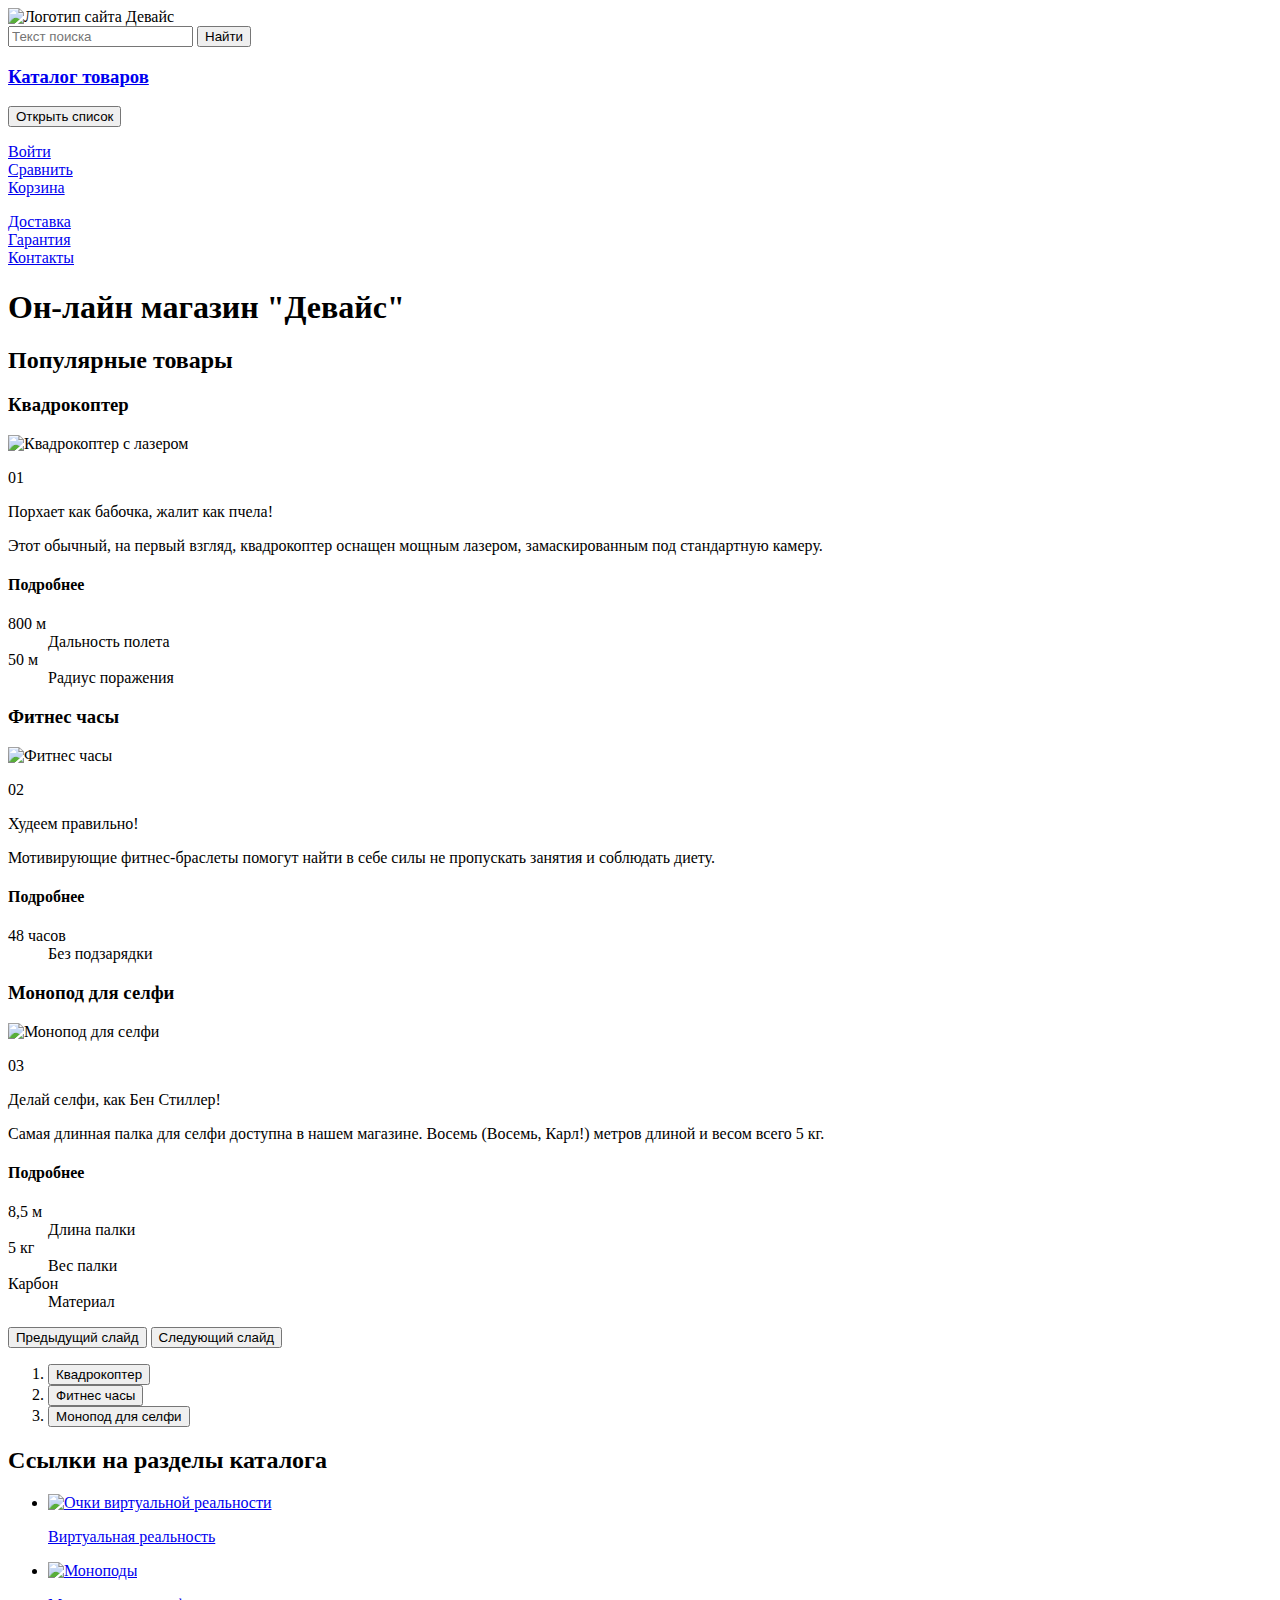
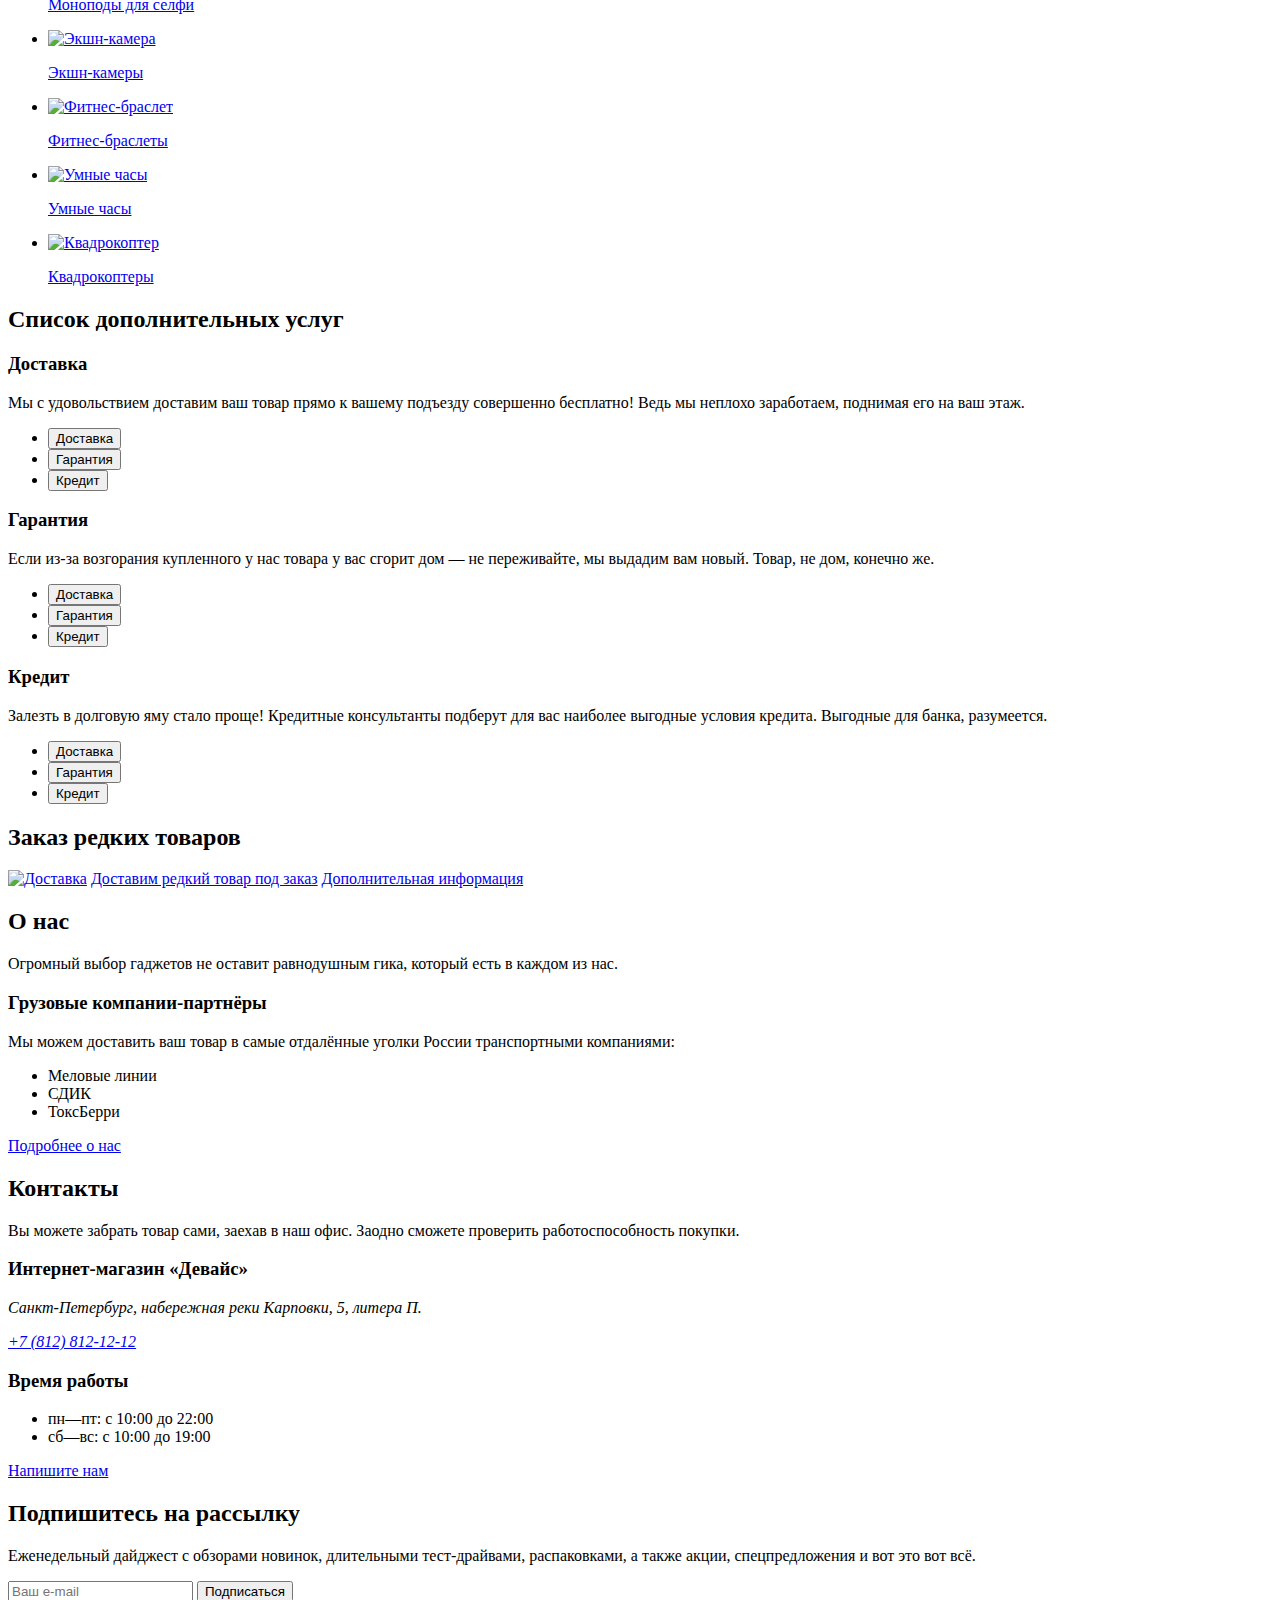
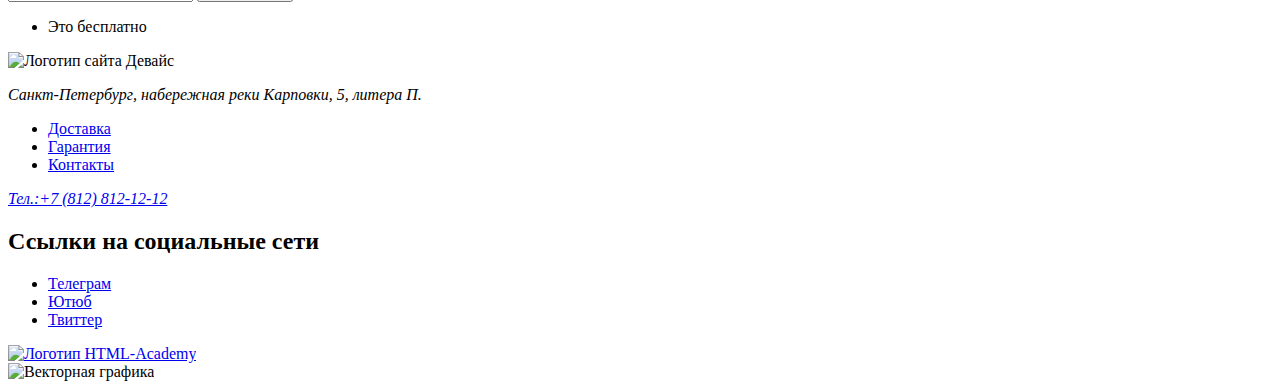
==== index.html @ 744cb9b5 "Готовая разметка - главная и каталог" ====
<!DOCTYPE html>
<html lang="ru">
  <head>
    <meta charset="utf-8">
    <title>HTML Academy: Девайс</title>
  </head>
  <body>
<header class="page-header">
<img class="main-logo" src="#" alt="Логотип сайта Девайс">
<form class="search-form" action="" method="get">
<input name="search" type="search" placeholder="Текст поиска">
<button class="search-button" type="submit">Найти</button>
</form>
<div class="catalog">
<a class="catalog-link-main" href="catalog.html"><h3 class="catalog-header">Каталог товаров</h3></a>
<button class="open-folder"><span class="visually-hidden">Открыть список</span></button>
</div>
<div>
<ul class="navigation-list navigation-user"></ul>
<li class="navigation-item">
  <a class="navigation-entrance" href="#">Войти</a>
</li>
<li class="navigation-item">
  <a class="navigation-compare" href="#">Сравнить</a>
</li>
<li class="navigation-item">
  <a class="navigation-shopping-basket" href="#">Корзина</a>
</li>
</ul>
</div>
<div>
  <ul class="navigation-list navigation-main"></ul>
  <li class="navigation-item">
    <a class="navigation-delivery" href="#">Доставка</a>
  </li>
  <li class="navigation-item">
    <a class="navigation-warranty" href="#">Гарантия</a>
  </li>
  <li class="navigation-item">
    <a class="navigation-contacs" href="#">Контакты</a>
  </li>
  </ul>
  </div>
</nav>
</header>
<main class="main-index">

  <h1 class="visually-hidden">Он-лайн магазин "Девайс"</h1>

  <section class="slider">
    <h2 class="visually-hidden">Популярные товары</h2>

    <div class="slider-item copter">
      <h3 class="visually-hidden">Квадрокоптер</h3>
      <img class="product-image" src="" alt="Квадрокоптер с лазером">
      <p class="slide-number">01</p>
      <p class="tagline">Порхает как бабочка, жалит как пчела!</p>
      <p class="description">Этот обычный, на первый взгляд, квадрокоптер оснащен мощным лазером, замаскированным под стандартную камеру.</p>
      <h4 class="characteristics-main">Подробнее</h4>
      <dl class="characteristics">
        <dt>800 м</dt>
        <dd>Дальность полета</dd>
        <dt>50 м</dt>
        <dd>Радиус поражения</dd>
    </dl>
    </div>

    <div class="slider-item fitness-watch">
      <h3 class="visually-hidden">Фитнес часы</h3>
      <img class="product-image" src="" alt="Фитнес часы">
      <p class="slide-number">02</p>
      <p class="tagline">Худеем правильно!</p>
      <p class="description">Мотивирующие фитнес-браслеты помогут найти в себе силы не пропускать занятия и соблюдать диету.</p>
      <h4 class="characteristics-main">Подробнее</h4>
      <dl class="characteristics">
        <dt>48 часов</dt>
        <dd>Без подзарядки</dd>
    </dl>
    </div>

    <div class="slider-item selfie-stick">
      <h3 class="visually-hidden">Монопод для селфи</h3>
      <img class="product-image" src="" alt="Монопод для селфи">
      <p class="slide-number">03</p>
      <p class="tagline">Делай селфи, как Бен Стиллер! </p>
      <p class="description">Самая длинная палка для селфи доступна в нашем магазине. Восемь (Восемь, Карл!) метров длиной и весом всего 5 кг.</p>
      <h4 class="characteristics-main">Подробнее</h4>
      <dl class="characteristics">
        <dt>8,5 м</dt>
        <dd>Длина палки</dd>
        <dt>5 кг</dt>
        <dd>Вес палки</dd>
        <dt>Карбон</dt>
        <dd>Материал</dd>
    </dl>
    </div>

    <button class="slider-button slider-prev" type="button">
      <span class="visually-hidden">Предыдущий слайд</span>
    </button>
    <button class="slider-button slider-next" type="button">
      <span class="visually-hidden">Следующий слайд</span>
    </button>

    <ol class="slider-pagination">
      <li class="slider-pagination-item">
        <button class="slider-pagination-button slider-pagination-button-current" type="button">
          <span class="visually-hidden">Квадрокоптер</span>
        </button>
      </li>
      <li class="slider-pagination-item">
        <button class="slider-pagination-button" type="button">
          <span class="visually-hidden">Фитнес часы</span>
        </button>
      </li>
      <li class="slider-pagination-item">
        <button class="slider-pagination-button" type="button">
          <span class="visually-hidden">Монопод для селфи</span>
        </button>
      </li>
    </ol>
  </section>

  <section class="catalog-links">
    <h2 class="visually-hidden">Ссылки на разделы каталога</h2>
    <ul class="catalog-links-list">
      <li class="catalog-links-item">
        <a class="vector-img-link" href="#"><img src="" alt="Очки виртуальной реальности"></a>
        <a class="vector-img-text" href="#"><p>Виртуальная реальность</p></a>
      </li>

      <li class="catalog-links-item">
        <a class="vector-img-link" href="#"><img src="" alt="Моноподы"></a>
        <a class="vector-img-text" href="#"><p>Моноподы для селфи</p></a>
      </li>

      <li class="catalog-links-item">
        <a class="vector-img-link" href="#"><img src="" alt="Экшн-камера"></a>
        <a class="vector-img-text" href="#"><p>Экшн-камеры</p></a>
      </li>

      <li class="catalog-links-item">
        <a class="vector-img-link" href="#"><img src="" alt="Фитнес-браслет"></a>
        <a class="vector-img-text" href="#"><p>Фитнес-браслеты</p></a>
      </li>

      <li class="catalog-links-item">
        <a class="vector-img-link" href="#"><img src="" alt="Умные часы"></a>
        <a class="vector-img-text" href="#"><p>Умные часы</p></a>
      </li>

      <li class="catalog-links-item">
        <a class="vector-img-link" href="#"><img src="" alt="Квадрокоптер"></a>
        <a class="vector-img-text" href="#"><p>Квадрокоптеры</p></a>
      </li>
    </ul>
  </section>

  <section class="additional-services">
    <h2 class="visually-hidden">Список дополнительных услуг</h2>
  <div class="delivery">
  <h3 class="delivery-header">Доставка</h3>
  <p class="delivery-description">Мы с удовольствием доставим ваш товар прямо к вашему подъезду совершенно бесплатно! Ведь мы неплохо заработаем, поднимая его на ваш этаж.</p>
  <ul class="additional-services-list">
    <li><button class="selected-service">Доставка</button></li>
    <li><button class="unselected-service">Гарантия</button></li>
    <li><button class="unselected-service">Кредит</button></li>
  </ul>
  </div>
  <div class="warranty">
  <h3 class="warranty-header">Гарантия</h3>
  <p class="warranty-description">Если из-за возгорания купленного у нас товара у вас сгорит дом — не переживайте, мы выдадим вам новый. Товар, не дом, конечно же.</p>
  <ul class="additional-services-list">
    <li><button class="unselected-service">Доставка</button></li>
    <li><button class="selected-service">Гарантия</button></li>
    <li><button class="unselected-service">Кредит</button></li>
  </ul>
  </div>
  <div class="credit">
  <h3 class="credit-header">Кредит</h3>
  <p class="credit-description">Залезть в долговую яму стало проще! Кредитные консультанты подберут для вас наиболее выгодные условия кредита. Выгодные для банка, разумеется.</p>
  <ul class="additional-services-list">
    <li><button class="unselected-service">Доставка</button></li>
    <li><button class="unselected-service">Гарантия</button></li>
    <li><button class="selected-service">Кредит</button></li>
  </ul>
  </div>
  </section>

  <section class="rare-goods-order">
    <h2 class="visually-hidden">Заказ редких товаров</h2>
    <div class="rare-goods-order-form">
      <a class="rare-goods-order-link-button" href="#"><img class="rare-goods-order-link-img" src="#" alt="Доставка"></a>
      <a class="rare-goods-order-link-text" href="#">Доставим редкий товар под заказ</a>
      <a class="button-information" href="#"><span class="visually-hidden">Дополнительная информация</span></a>
    </div>
  </section>

  <section class="about-company">
    <h2 class="about-company-title">О нас</h2>
    <p class="about-company-text">Огромный выбор гаджетов не оставит равнодушным гика, который есть в каждом из нас.</p>
    <div class="delivery-partners">
      <h3 class="visually-hidden">Грузовые компании-партнёры</h3>
      <P class="about-delivery-partners">Мы можем доставить ваш товар в самые отдалённые уголки России транспортными компаниями:</P>
      <ul class="delivery-partners">
        <li>Меловые линии</li>
        <li>СДИК</li>
        <li>ТоксБерри</li>
      </ul>
    </div>
    <a class="about-company-link" href="#">Подробнее о нас</a>
  </section>

  <section class="contacts">
    <h2 class="contacts-title">Контакты</h2>
    <p class="contacts-title-text">Вы можете забрать товар сами, заехав в наш офис. Заодно сможете проверить работоспособность покупки.</p>
    <h3 class="shop-name">Интернет-магазин «Девайс»</h3>

    <address class="contacts-address">
      <p class="contacts-address-text">Санкт-Петербург, набережная реки Карповки, 5, литера П.</p>
      <a class="contacts-phone" href="tel:+78128121212">+7 (812) 812-12-12</a>
    </address>

    <h3 class="contacts-subtitle">Время работы</h3>
        <ul class="contacts-schedule">
          <li class="contacts-schedule-item">пн—пт: с 10:00 до 22:00</li>
          <li class="contacts-schedule-item">сб—вс: с 10:00 до 19:00</li>
        </ul>

        <a class="text-us-link" href="#">Напишите нам</a>
  </section>

<section class="newsletter">
  <h2 class="newsletter-title">Подпишитесь на рассылку</h2>
  <p class="newsletter-text">Еженедельный дайджест с обзорами новинок, длительными тест-драйвами, распаковками, а также акции, спецпредложения и вот это вот всё.</p>
  <form class="newsletter-form" action="https://echo.htmlacademy.ru/" method="post">
    <input class="newsletter-field" placeholder="Ваш e-mail" type="email" name="newsletter-email" required>
    <button class="button newsletter-button" type="submit">
      <span class="newsletter-button-text"=>Подписаться</span>
    </button>
</form>
<ul class="spoiler">
  <li class="spoiler-item">Это бесплатно</li>
</ul>
</section>
</main>

<footer>
  <img class="footer-logo" src="#" alt="Логотип сайта Девайс">

  <section class="footer-addres">
  <address class="footer-contacts-address">
    <p class="footer-contacts-address-text">Санкт-Петербург, набережная реки Карповки, 5, литера П.</p>
  </address>
  </section>

  <section class="footer-nav">
    <ul class="footer-nav-list">
      <li class="footer-nav-item"><a class="footer-nav-link" href="#">Доставка</a></li>
      <li class="footer-nav-item"><a class="footer-nav-link" href="#">Гарантия</a></li>
      <li class="footer-nav-item"><a class="footer-nav-link" href="#">Контакты</a></li>
    </ul>
  </section>

  <section class="footer-phone-number">
  <address class="footer-contacts-phone-number">
    <a class="footer-contacts-phone" href="tel:+78128121212">Тел.:+7 (812) 812-12-12</a>
  </address>
  </section>

  <section class="footer-social">
    <h2 class="visually-hidden">Ссылки на социальные сети</h2>
    <ul class="footer-social-list">
      <li class="footer-social-item">
        <a class="button-footer-social" href="#">
          <span class="visually-hidden">Телеграм</span>
        </a>
      </li>
      <li class="footer-social-item">
        <a class="button-footer-social" href="#">
          <span class="visually-hidden">Ютюб</span>
        </a>
      </li>
      <li class="footer-social-item">
        <a class="button-footer-social" href="#">
          <span class="visually-hidden">Твиттер</span>
        </a>
      </li>
    </ul>
  </section>

  <section class="developer">
    <a class="htmlacademy-link" href="https://htmlacademy.ru/"><img class="htmlacademy-img" src="#" alt="Логотип HTML-Academy"></a>
  </section>

  <img class="footer-img" src="#" alt="Векторная графика">

</footer>

  </body>
</html>
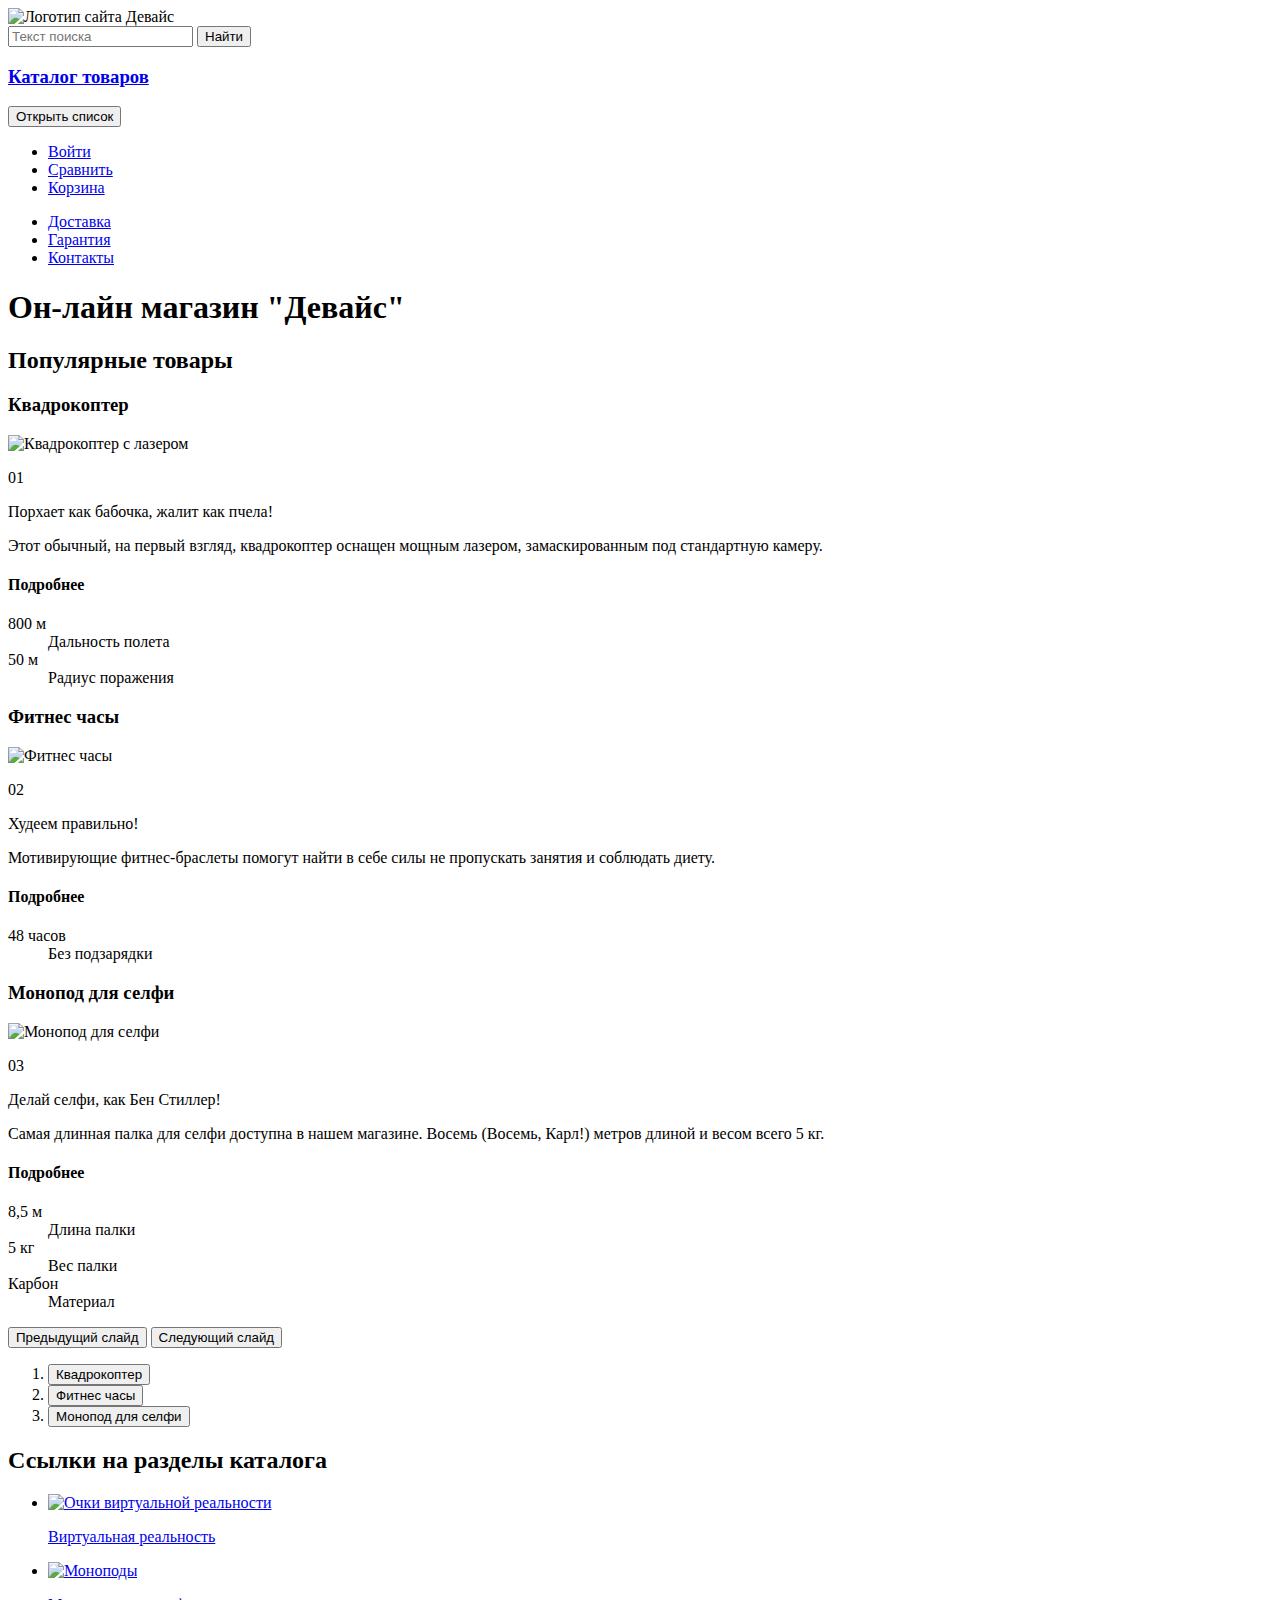
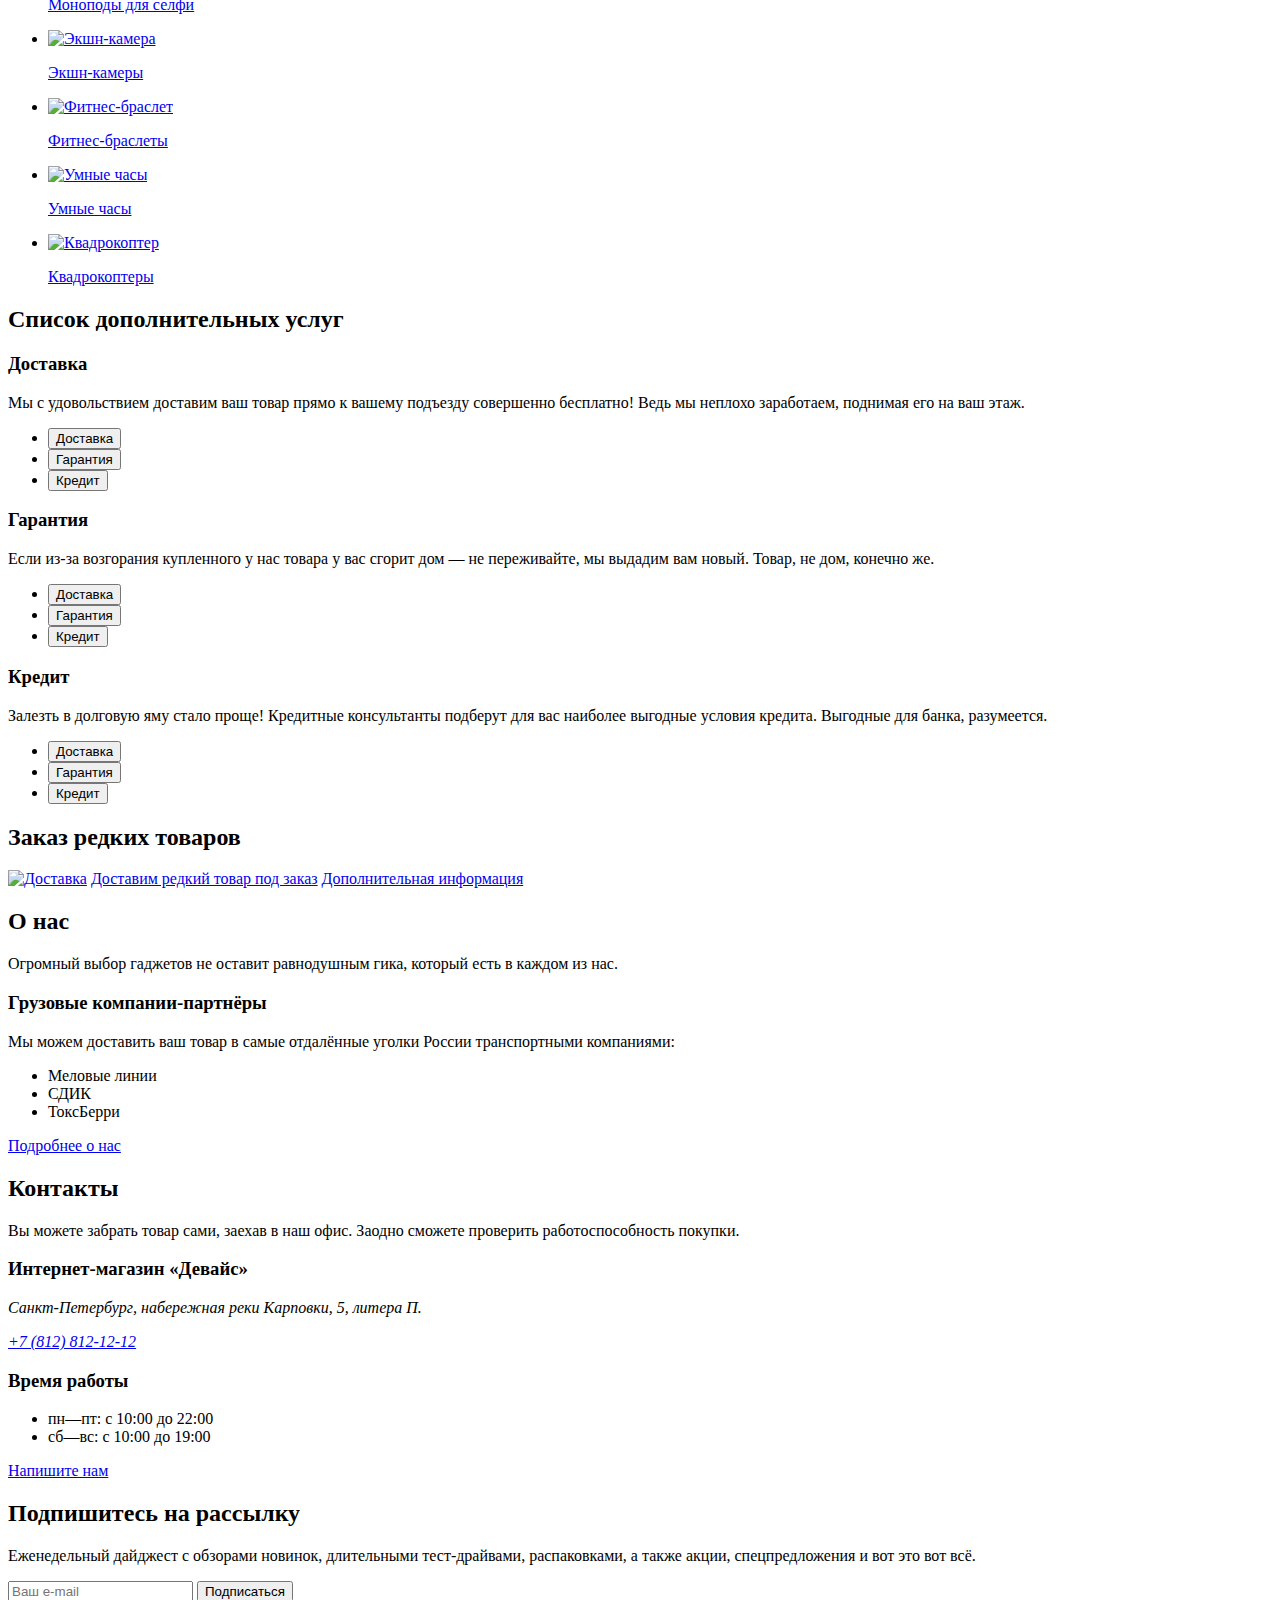
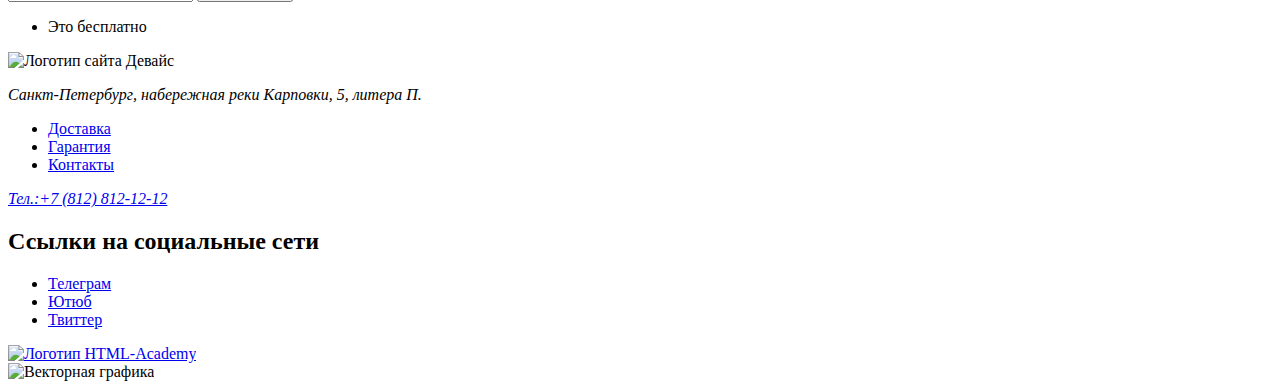
==== commit f152940e: "Merge pull request #2 from VovaLovalova/master" ====
--- a/index.html
+++ b/index.html
@@ -1,301 +1,325 @@
 <!DOCTYPE html>
 <html lang="ru">
-  <head>
-    <meta charset="utf-8">
-    <title>HTML Academy: Девайс</title>
-  </head>
-  <body>
-<header class="page-header">
-<img class="main-logo" src="#" alt="Логотип сайта Девайс">
-<form class="search-form" action="" method="get">
-<input name="search" type="search" placeholder="Текст поиска">
-<button class="search-button" type="submit">Найти</button>
-</form>
-<div class="catalog">
-<a class="catalog-link-main" href="catalog.html"><h3 class="catalog-header">Каталог товаров</h3></a>
-<button class="open-folder"><span class="visually-hidden">Открыть список</span></button>
-</div>
-<div>
-<ul class="navigation-list navigation-user"></ul>
-<li class="navigation-item">
-  <a class="navigation-entrance" href="#">Войти</a>
-</li>
-<li class="navigation-item">
-  <a class="navigation-compare" href="#">Сравнить</a>
-</li>
-<li class="navigation-item">
-  <a class="navigation-shopping-basket" href="#">Корзина</a>
-</li>
-</ul>
-</div>
-<div>
-  <ul class="navigation-list navigation-main"></ul>
-  <li class="navigation-item">
-    <a class="navigation-delivery" href="#">Доставка</a>
-  </li>
-  <li class="navigation-item">
-    <a class="navigation-warranty" href="#">Гарантия</a>
-  </li>
-  <li class="navigation-item">
-    <a class="navigation-contacs" href="#">Контакты</a>
-  </li>
-  </ul>
-  </div>
-</nav>
-</header>
-<main class="main-index">
-
-  <h1 class="visually-hidden">Он-лайн магазин "Девайс"</h1>
-
-  <section class="slider">
-    <h2 class="visually-hidden">Популярные товары</h2>
-
-    <div class="slider-item copter">
-      <h3 class="visually-hidden">Квадрокоптер</h3>
-      <img class="product-image" src="" alt="Квадрокоптер с лазером">
-      <p class="slide-number">01</p>
-      <p class="tagline">Порхает как бабочка, жалит как пчела!</p>
-      <p class="description">Этот обычный, на первый взгляд, квадрокоптер оснащен мощным лазером, замаскированным под стандартную камеру.</p>
-      <h4 class="characteristics-main">Подробнее</h4>
-      <dl class="characteristics">
-        <dt>800 м</dt>
-        <dd>Дальность полета</dd>
-        <dt>50 м</dt>
-        <dd>Радиус поражения</dd>
-    </dl>
-    </div>
-
-    <div class="slider-item fitness-watch">
-      <h3 class="visually-hidden">Фитнес часы</h3>
-      <img class="product-image" src="" alt="Фитнес часы">
-      <p class="slide-number">02</p>
-      <p class="tagline">Худеем правильно!</p>
-      <p class="description">Мотивирующие фитнес-браслеты помогут найти в себе силы не пропускать занятия и соблюдать диету.</p>
-      <h4 class="characteristics-main">Подробнее</h4>
-      <dl class="characteristics">
-        <dt>48 часов</dt>
-        <dd>Без подзарядки</dd>
-    </dl>
-    </div>
-
-    <div class="slider-item selfie-stick">
-      <h3 class="visually-hidden">Монопод для селфи</h3>
-      <img class="product-image" src="" alt="Монопод для селфи">
-      <p class="slide-number">03</p>
-      <p class="tagline">Делай селфи, как Бен Стиллер! </p>
-      <p class="description">Самая длинная палка для селфи доступна в нашем магазине. Восемь (Восемь, Карл!) метров длиной и весом всего 5 кг.</p>
-      <h4 class="characteristics-main">Подробнее</h4>
-      <dl class="characteristics">
-        <dt>8,5 м</dt>
-        <dd>Длина палки</dd>
-        <dt>5 кг</dt>
-        <dd>Вес палки</dd>
-        <dt>Карбон</dt>
-        <dd>Материал</dd>
-    </dl>
-    </div>
-
-    <button class="slider-button slider-prev" type="button">
-      <span class="visually-hidden">Предыдущий слайд</span>
-    </button>
-    <button class="slider-button slider-next" type="button">
-      <span class="visually-hidden">Следующий слайд</span>
-    </button>
-
-    <ol class="slider-pagination">
-      <li class="slider-pagination-item">
-        <button class="slider-pagination-button slider-pagination-button-current" type="button">
-          <span class="visually-hidden">Квадрокоптер</span>
+
+<head>
+  <meta charset="utf-8">
+  <title>HTML Academy: Девайс</title>
+</head>
+
+<body>
+  <header class="page-header">
+    <img class="main-logo" src="#" alt="Логотип сайта Девайс">
+    <form class="search-form" action="#" method="get">
+      <input name="search" type="search" placeholder="Текст поиска">
+      <button class="search-button" type="submit">Найти</button>
+    </form>
+    <div class="catalog">
+      <a class="catalog-link-main" href="catalog.html">
+        <h3 class="catalog-header">Каталог товаров</h3>
+      </a>
+      <button class="open-folder"><span class="visually-hidden">Открыть список</span></button>
+    </div>
+    <div>
+      <ul class="navigation-list navigation-user">
+        <li class="navigation-item">
+          <a class="navigation-entrance" href="#">Войти</a>
+        </li>
+        <li class="navigation-item">
+          <a class="navigation-compare" href="#">Сравнить</a>
+        </li>
+        <li class="navigation-item">
+          <a class="navigation-shopping-basket" href="#">Корзина</a>
+        </li>
+      </ul>
+    </div>
+    <div>
+      <ul class="navigation-list navigation-main">
+        <li class="navigation-item">
+          <a class="navigation-delivery" href="#">Доставка</a>
+        </li>
+        <li class="navigation-item">
+          <a class="navigation-warranty" href="#">Гарантия</a>
+        </li>
+        <li class="navigation-item">
+          <a class="navigation-contacs" href="#">Контакты</a>
+        </li>
+      </ul>
+    </div>
+  </header>
+  <main class="main-index">
+
+    <h1 class="visually-hidden">Он-лайн магазин "Девайс"</h1>
+
+    <section class="slider">
+      <h2 class="visually-hidden">Популярные товары</h2>
+
+      <div class="slider-item copter">
+        <h3 class="visually-hidden">Квадрокоптер</h3>
+        <img class="product-image" src="#" alt="Квадрокоптер с лазером">
+        <p class="slide-number">01</p>
+        <p class="tagline">Порхает как бабочка, жалит как пчела!</p>
+        <p class="description">Этот обычный, на первый взгляд, квадрокоптер оснащен мощным лазером, замаскированным под
+          стандартную камеру.</p>
+        <h4 class="characteristics-main">Подробнее</h4>
+        <dl class="characteristics">
+          <dt>800 м</dt>
+          <dd>Дальность полета</dd>
+          <dt>50 м</dt>
+          <dd>Радиус поражения</dd>
+        </dl>
+      </div>
+
+      <div class="slider-item fitness-watch">
+        <h3 class="visually-hidden">Фитнес часы</h3>
+        <img class="product-image" src="#" alt="Фитнес часы">
+        <p class="slide-number">02</p>
+        <p class="tagline">Худеем правильно!</p>
+        <p class="description">Мотивирующие фитнес-браслеты помогут найти в себе силы не пропускать занятия и соблюдать
+          диету.</p>
+        <h4 class="characteristics-main">Подробнее</h4>
+        <dl class="characteristics">
+          <dt>48 часов</dt>
+          <dd>Без подзарядки</dd>
+        </dl>
+      </div>
+
+      <div class="slider-item selfie-stick">
+        <h3 class="visually-hidden">Монопод для селфи</h3>
+        <img class="product-image" src="#" alt="Монопод для селфи">
+        <p class="slide-number">03</p>
+        <p class="tagline">Делай селфи, как Бен Стиллер! </p>
+        <p class="description">Самая длинная палка для селфи доступна в нашем магазине. Восемь (Восемь, Карл!) метров
+          длиной и весом всего 5 кг.</p>
+        <h4 class="characteristics-main">Подробнее</h4>
+        <dl class="characteristics">
+          <dt>8,5 м</dt>
+          <dd>Длина палки</dd>
+          <dt>5 кг</dt>
+          <dd>Вес палки</dd>
+          <dt>Карбон</dt>
+          <dd>Материал</dd>
+        </dl>
+      </div>
+
+      <button class="slider-button slider-prev" type="button">
+        <span class="visually-hidden">Предыдущий слайд</span>
+      </button>
+      <button class="slider-button slider-next" type="button">
+        <span class="visually-hidden">Следующий слайд</span>
+      </button>
+
+      <ol class="slider-pagination">
+        <li class="slider-pagination-item">
+          <button class="slider-pagination-button slider-pagination-button-current" type="button">
+            <span class="visually-hidden">Квадрокоптер</span>
+          </button>
+        </li>
+        <li class="slider-pagination-item">
+          <button class="slider-pagination-button" type="button">
+            <span class="visually-hidden">Фитнес часы</span>
+          </button>
+        </li>
+        <li class="slider-pagination-item">
+          <button class="slider-pagination-button" type="button">
+            <span class="visually-hidden">Монопод для селфи</span>
+          </button>
+        </li>
+      </ol>
+    </section>
+
+    <section class="catalog-links">
+      <h2 class="visually-hidden">Ссылки на разделы каталога</h2>
+      <ul class="catalog-links-list">
+        <li class="catalog-links-item">
+          <a class="vector-img-link" href="#"><img src="#" alt="Очки виртуальной реальности"></a>
+          <a class="vector-img-text" href="#">
+            <p>Виртуальная реальность</p>
+          </a>
+        </li>
+
+        <li class="catalog-links-item">
+          <a class="vector-img-link" href="#"><img src="#" alt="Моноподы"></a>
+          <a class="vector-img-text" href="#">
+            <p>Моноподы для селфи</p>
+          </a>
+        </li>
+
+        <li class="catalog-links-item">
+          <a class="vector-img-link" href="#"><img src="#" alt="Экшн-камера"></a>
+          <a class="vector-img-text" href="#">
+            <p>Экшн-камеры</p>
+          </a>
+        </li>
+
+        <li class="catalog-links-item">
+          <a class="vector-img-link" href="#"><img src="#" alt="Фитнес-браслет"></a>
+          <a class="vector-img-text" href="#">
+            <p>Фитнес-браслеты</p>
+          </a>
+        </li>
+
+        <li class="catalog-links-item">
+          <a class="vector-img-link" href="#"><img src="#" alt="Умные часы"></a>
+          <a class="vector-img-text" href="#">
+            <p>Умные часы</p>
+          </a>
+        </li>
+
+        <li class="catalog-links-item">
+          <a class="vector-img-link" href="#"><img src="#" alt="Квадрокоптер"></a>
+          <a class="vector-img-text" href="#">
+            <p>Квадрокоптеры</p>
+          </a>
+        </li>
+      </ul>
+    </section>
+
+    <section class="additional-services">
+      <h2 class="visually-hidden">Список дополнительных услуг</h2>
+      <div class="delivery">
+        <h3 class="delivery-header">Доставка</h3>
+        <p class="delivery-description">Мы с удовольствием доставим ваш товар прямо к вашему подъезду совершенно
+          бесплатно! Ведь мы неплохо заработаем, поднимая его на ваш этаж.</p>
+        <ul class="additional-services-list">
+          <li><button class="selected-service">Доставка</button></li>
+          <li><button class="unselected-service">Гарантия</button></li>
+          <li><button class="unselected-service">Кредит</button></li>
+        </ul>
+      </div>
+      <div class="warranty">
+        <h3 class="warranty-header">Гарантия</h3>
+        <p class="warranty-description">Если из-за возгорания купленного у нас товара у вас сгорит дом — не переживайте,
+          мы выдадим вам новый. Товар, не дом, конечно же.</p>
+        <ul class="additional-services-list">
+          <li><button class="unselected-service">Доставка</button></li>
+          <li><button class="selected-service">Гарантия</button></li>
+          <li><button class="unselected-service">Кредит</button></li>
+        </ul>
+      </div>
+      <div class="credit">
+        <h3 class="credit-header">Кредит</h3>
+        <p class="credit-description">Залезть в долговую яму стало проще! Кредитные консультанты подберут для вас
+          наиболее выгодные условия кредита. Выгодные для банка, разумеется.</p>
+        <ul class="additional-services-list">
+          <li><button class="unselected-service">Доставка</button></li>
+          <li><button class="unselected-service">Гарантия</button></li>
+          <li><button class="selected-service">Кредит</button></li>
+        </ul>
+      </div>
+    </section>
+
+    <section class="rare-goods-order">
+      <h2 class="visually-hidden">Заказ редких товаров</h2>
+      <div class="rare-goods-order-form">
+        <a class="rare-goods-order-link-button" href="#"><img class="rare-goods-order-link-img" src="#"
+            alt="Доставка"></a>
+        <a class="rare-goods-order-link-text" href="#">Доставим редкий товар под заказ</a>
+        <a class="button-information" href="#"><span class="visually-hidden">Дополнительная информация</span></a>
+      </div>
+    </section>
+
+    <section class="about-company">
+      <h2 class="about-company-title">О нас</h2>
+      <p class="about-company-text">Огромный выбор гаджетов не оставит равнодушным гика, который есть в каждом из нас.
+      </p>
+      <div class="delivery-partners">
+        <h3 class="visually-hidden">Грузовые компании-партнёры</h3>
+        <P class="about-delivery-partners">Мы можем доставить ваш товар в самые отдалённые уголки России транспортными
+          компаниями:</P>
+        <ul class="delivery-partners">
+          <li>Меловые линии</li>
+          <li>СДИК</li>
+          <li>ТоксБерри</li>
+        </ul>
+      </div>
+      <a class="about-company-link" href="#">Подробнее о нас</a>
+    </section>
+
+    <section class="contacts">
+      <h2 class="contacts-title">Контакты</h2>
+      <p class="contacts-title-text">Вы можете забрать товар сами, заехав в наш офис. Заодно сможете проверить
+        работоспособность покупки.</p>
+      <h3 class="shop-name">Интернет-магазин «Девайс»</h3>
+
+      <address class="contacts-address">
+        <p class="contacts-address-text">Санкт-Петербург, набережная реки Карповки, 5, литера П.</p>
+        <a class="contacts-phone" href="tel:+78128121212">+7 (812) 812-12-12</a>
+      </address>
+
+      <h3 class="contacts-subtitle">Время работы</h3>
+      <ul class="contacts-schedule">
+        <li class="contacts-schedule-item">пн—пт: с 10:00 до 22:00</li>
+        <li class="contacts-schedule-item">сб—вс: с 10:00 до 19:00</li>
+      </ul>
+
+      <a class="text-us-link" href="#">Напишите нам</a>
+    </section>
+
+    <section class="newsletter">
+      <h2 class="newsletter-title">Подпишитесь на рассылку</h2>
+      <p class="newsletter-text">Еженедельный дайджест с обзорами новинок, длительными тест-драйвами, распаковками, а
+        также акции, спецпредложения и вот это вот всё.</p>
+      <form class="newsletter-form" action="https://echo.htmlacademy.ru/" method="post">
+        <input class="newsletter-field" placeholder="Ваш e-mail" type="email" name="newsletter-email" required>
+        <button class="button newsletter-button" type="submit">
+          <span class="newsletter-button-text">Подписаться</span>
         </button>
-      </li>
-      <li class="slider-pagination-item">
-        <button class="slider-pagination-button" type="button">
-          <span class="visually-hidden">Фитнес часы</span>
-        </button>
-      </li>
-      <li class="slider-pagination-item">
-        <button class="slider-pagination-button" type="button">
-          <span class="visually-hidden">Монопод для селфи</span>
-        </button>
-      </li>
-    </ol>
-  </section>
-
-  <section class="catalog-links">
-    <h2 class="visually-hidden">Ссылки на разделы каталога</h2>
-    <ul class="catalog-links-list">
-      <li class="catalog-links-item">
-        <a class="vector-img-link" href="#"><img src="" alt="Очки виртуальной реальности"></a>
-        <a class="vector-img-text" href="#"><p>Виртуальная реальность</p></a>
-      </li>
-
-      <li class="catalog-links-item">
-        <a class="vector-img-link" href="#"><img src="" alt="Моноподы"></a>
-        <a class="vector-img-text" href="#"><p>Моноподы для селфи</p></a>
-      </li>
-
-      <li class="catalog-links-item">
-        <a class="vector-img-link" href="#"><img src="" alt="Экшн-камера"></a>
-        <a class="vector-img-text" href="#"><p>Экшн-камеры</p></a>
-      </li>
-
-      <li class="catalog-links-item">
-        <a class="vector-img-link" href="#"><img src="" alt="Фитнес-браслет"></a>
-        <a class="vector-img-text" href="#"><p>Фитнес-браслеты</p></a>
-      </li>
-
-      <li class="catalog-links-item">
-        <a class="vector-img-link" href="#"><img src="" alt="Умные часы"></a>
-        <a class="vector-img-text" href="#"><p>Умные часы</p></a>
-      </li>
-
-      <li class="catalog-links-item">
-        <a class="vector-img-link" href="#"><img src="" alt="Квадрокоптер"></a>
-        <a class="vector-img-text" href="#"><p>Квадрокоптеры</p></a>
-      </li>
-    </ul>
-  </section>
-
-  <section class="additional-services">
-    <h2 class="visually-hidden">Список дополнительных услуг</h2>
-  <div class="delivery">
-  <h3 class="delivery-header">Доставка</h3>
-  <p class="delivery-description">Мы с удовольствием доставим ваш товар прямо к вашему подъезду совершенно бесплатно! Ведь мы неплохо заработаем, поднимая его на ваш этаж.</p>
-  <ul class="additional-services-list">
-    <li><button class="selected-service">Доставка</button></li>
-    <li><button class="unselected-service">Гарантия</button></li>
-    <li><button class="unselected-service">Кредит</button></li>
-  </ul>
-  </div>
-  <div class="warranty">
-  <h3 class="warranty-header">Гарантия</h3>
-  <p class="warranty-description">Если из-за возгорания купленного у нас товара у вас сгорит дом — не переживайте, мы выдадим вам новый. Товар, не дом, конечно же.</p>
-  <ul class="additional-services-list">
-    <li><button class="unselected-service">Доставка</button></li>
-    <li><button class="selected-service">Гарантия</button></li>
-    <li><button class="unselected-service">Кредит</button></li>
-  </ul>
-  </div>
-  <div class="credit">
-  <h3 class="credit-header">Кредит</h3>
-  <p class="credit-description">Залезть в долговую яму стало проще! Кредитные консультанты подберут для вас наиболее выгодные условия кредита. Выгодные для банка, разумеется.</p>
-  <ul class="additional-services-list">
-    <li><button class="unselected-service">Доставка</button></li>
-    <li><button class="unselected-service">Гарантия</button></li>
-    <li><button class="selected-service">Кредит</button></li>
-  </ul>
-  </div>
-  </section>
-
-  <section class="rare-goods-order">
-    <h2 class="visually-hidden">Заказ редких товаров</h2>
-    <div class="rare-goods-order-form">
-      <a class="rare-goods-order-link-button" href="#"><img class="rare-goods-order-link-img" src="#" alt="Доставка"></a>
-      <a class="rare-goods-order-link-text" href="#">Доставим редкий товар под заказ</a>
-      <a class="button-information" href="#"><span class="visually-hidden">Дополнительная информация</span></a>
-    </div>
-  </section>
-
-  <section class="about-company">
-    <h2 class="about-company-title">О нас</h2>
-    <p class="about-company-text">Огромный выбор гаджетов не оставит равнодушным гика, который есть в каждом из нас.</p>
-    <div class="delivery-partners">
-      <h3 class="visually-hidden">Грузовые компании-партнёры</h3>
-      <P class="about-delivery-partners">Мы можем доставить ваш товар в самые отдалённые уголки России транспортными компаниями:</P>
-      <ul class="delivery-partners">
-        <li>Меловые линии</li>
-        <li>СДИК</li>
-        <li>ТоксБерри</li>
-      </ul>
-    </div>
-    <a class="about-company-link" href="#">Подробнее о нас</a>
-  </section>
-
-  <section class="contacts">
-    <h2 class="contacts-title">Контакты</h2>
-    <p class="contacts-title-text">Вы можете забрать товар сами, заехав в наш офис. Заодно сможете проверить работоспособность покупки.</p>
-    <h3 class="shop-name">Интернет-магазин «Девайс»</h3>
-
-    <address class="contacts-address">
-      <p class="contacts-address-text">Санкт-Петербург, набережная реки Карповки, 5, литера П.</p>
-      <a class="contacts-phone" href="tel:+78128121212">+7 (812) 812-12-12</a>
-    </address>
-
-    <h3 class="contacts-subtitle">Время работы</h3>
-        <ul class="contacts-schedule">
-          <li class="contacts-schedule-item">пн—пт: с 10:00 до 22:00</li>
-          <li class="contacts-schedule-item">сб—вс: с 10:00 до 19:00</li>
-        </ul>
-
-        <a class="text-us-link" href="#">Напишите нам</a>
-  </section>
-
-<section class="newsletter">
-  <h2 class="newsletter-title">Подпишитесь на рассылку</h2>
-  <p class="newsletter-text">Еженедельный дайджест с обзорами новинок, длительными тест-драйвами, распаковками, а также акции, спецпредложения и вот это вот всё.</p>
-  <form class="newsletter-form" action="https://echo.htmlacademy.ru/" method="post">
-    <input class="newsletter-field" placeholder="Ваш e-mail" type="email" name="newsletter-email" required>
-    <button class="button newsletter-button" type="submit">
-      <span class="newsletter-button-text"=>Подписаться</span>
-    </button>
-</form>
-<ul class="spoiler">
-  <li class="spoiler-item">Это бесплатно</li>
-</ul>
-</section>
-</main>
-
-<footer>
-  <img class="footer-logo" src="#" alt="Логотип сайта Девайс">
-
-  <section class="footer-addres">
-  <address class="footer-contacts-address">
-    <p class="footer-contacts-address-text">Санкт-Петербург, набережная реки Карповки, 5, литера П.</p>
-  </address>
-  </section>
-
-  <section class="footer-nav">
-    <ul class="footer-nav-list">
-      <li class="footer-nav-item"><a class="footer-nav-link" href="#">Доставка</a></li>
-      <li class="footer-nav-item"><a class="footer-nav-link" href="#">Гарантия</a></li>
-      <li class="footer-nav-item"><a class="footer-nav-link" href="#">Контакты</a></li>
-    </ul>
-  </section>
-
-  <section class="footer-phone-number">
-  <address class="footer-contacts-phone-number">
-    <a class="footer-contacts-phone" href="tel:+78128121212">Тел.:+7 (812) 812-12-12</a>
-  </address>
-  </section>
-
-  <section class="footer-social">
-    <h2 class="visually-hidden">Ссылки на социальные сети</h2>
-    <ul class="footer-social-list">
-      <li class="footer-social-item">
-        <a class="button-footer-social" href="#">
-          <span class="visually-hidden">Телеграм</span>
-        </a>
-      </li>
-      <li class="footer-social-item">
-        <a class="button-footer-social" href="#">
-          <span class="visually-hidden">Ютюб</span>
-        </a>
-      </li>
-      <li class="footer-social-item">
-        <a class="button-footer-social" href="#">
-          <span class="visually-hidden">Твиттер</span>
-        </a>
-      </li>
-    </ul>
-  </section>
-
-  <section class="developer">
-    <a class="htmlacademy-link" href="https://htmlacademy.ru/"><img class="htmlacademy-img" src="#" alt="Логотип HTML-Academy"></a>
-  </section>
-
-  <img class="footer-img" src="#" alt="Векторная графика">
-
-</footer>
-
-  </body>
-</html>+      </form>
+      <ul class="spoiler">
+        <li class="spoiler-item">Это бесплатно</li>
+      </ul>
+    </section>
+  </main>
+
+  <footer>
+    <img class="footer-logo" src="#" alt="Логотип сайта Девайс">
+
+    <div class="footer-addres">
+      <address class="footer-contacts-address">
+        <p class="footer-contacts-address-text">Санкт-Петербург, набережная реки Карповки, 5, литера П.</p>
+      </address>
+    </div>
+
+    <div class="footer-nav">
+      <ul class="footer-nav-list">
+        <li class="footer-nav-item"><a class="footer-nav-link" href="#">Доставка</a></li>
+        <li class="footer-nav-item"><a class="footer-nav-link" href="#">Гарантия</a></li>
+        <li class="footer-nav-item"><a class="footer-nav-link" href="#">Контакты</a></li>
+      </ul>
+    </div>
+
+    <div class="footer-phone-number">
+      <address class="footer-contacts-phone-number">
+        <a class="footer-contacts-phone" href="tel:+78128121212">Тел.:+7 (812) 812-12-12</a>
+      </address>
+    </div>
+
+    <div class="footer-social">
+      <h2 class="visually-hidden">Ссылки на социальные сети</h2>
+      <ul class="footer-social-list">
+        <li class="footer-social-item">
+          <a class="button-footer-social" href="#">
+            <span class="visually-hidden">Телеграм</span>
+          </a>
+        </li>
+        <li class="footer-social-item">
+          <a class="button-footer-social" href="#">
+            <span class="visually-hidden">Ютюб</span>
+          </a>
+        </li>
+        <li class="footer-social-item">
+          <a class="button-footer-social" href="#">
+            <span class="visually-hidden">Твиттер</span>
+          </a>
+        </li>
+      </ul>
+    </div>
+
+    <div class="developer">
+      <a class="htmlacademy-link" href="https://htmlacademy.ru/"><img class="htmlacademy-img" src="#"
+          alt="Логотип HTML-Academy"></a>
+    </div>
+    <img class="footer-img" src="#" alt="Векторная графика">
+  </footer>
+</body>
+</html>
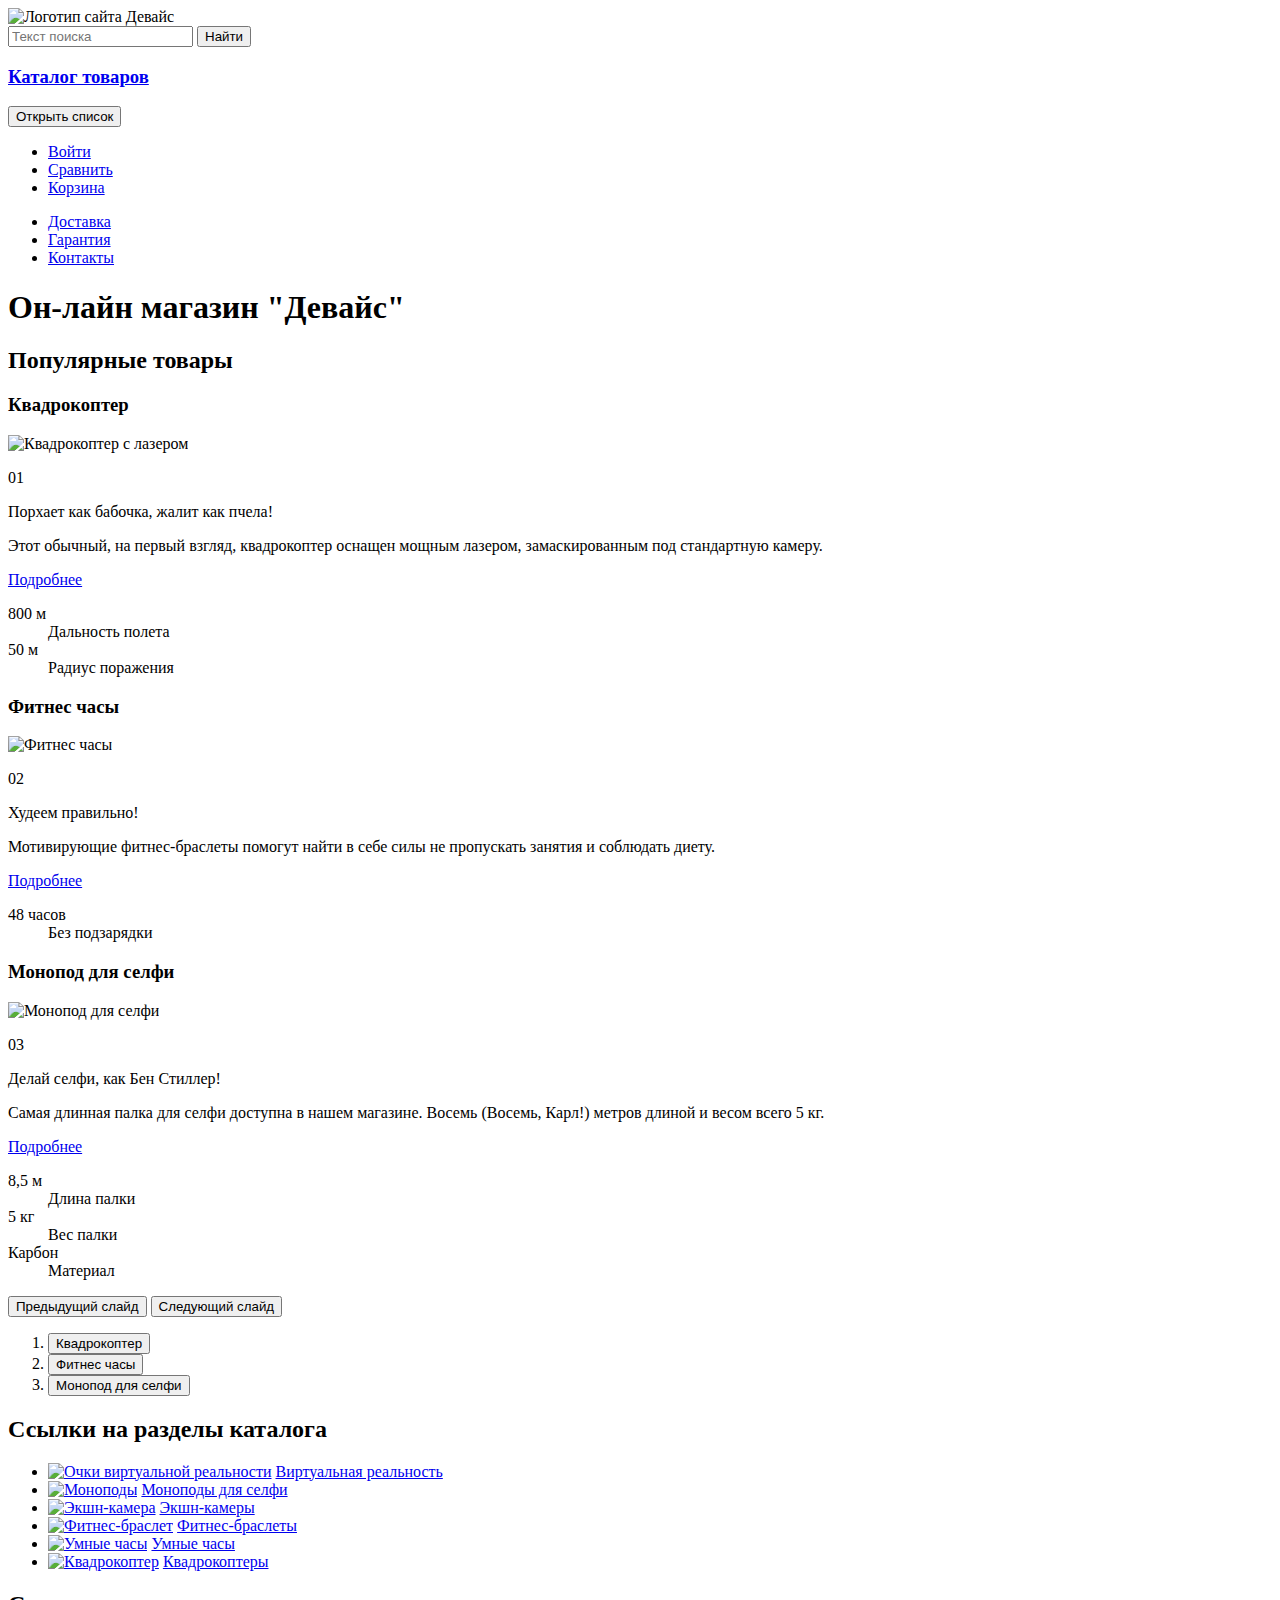
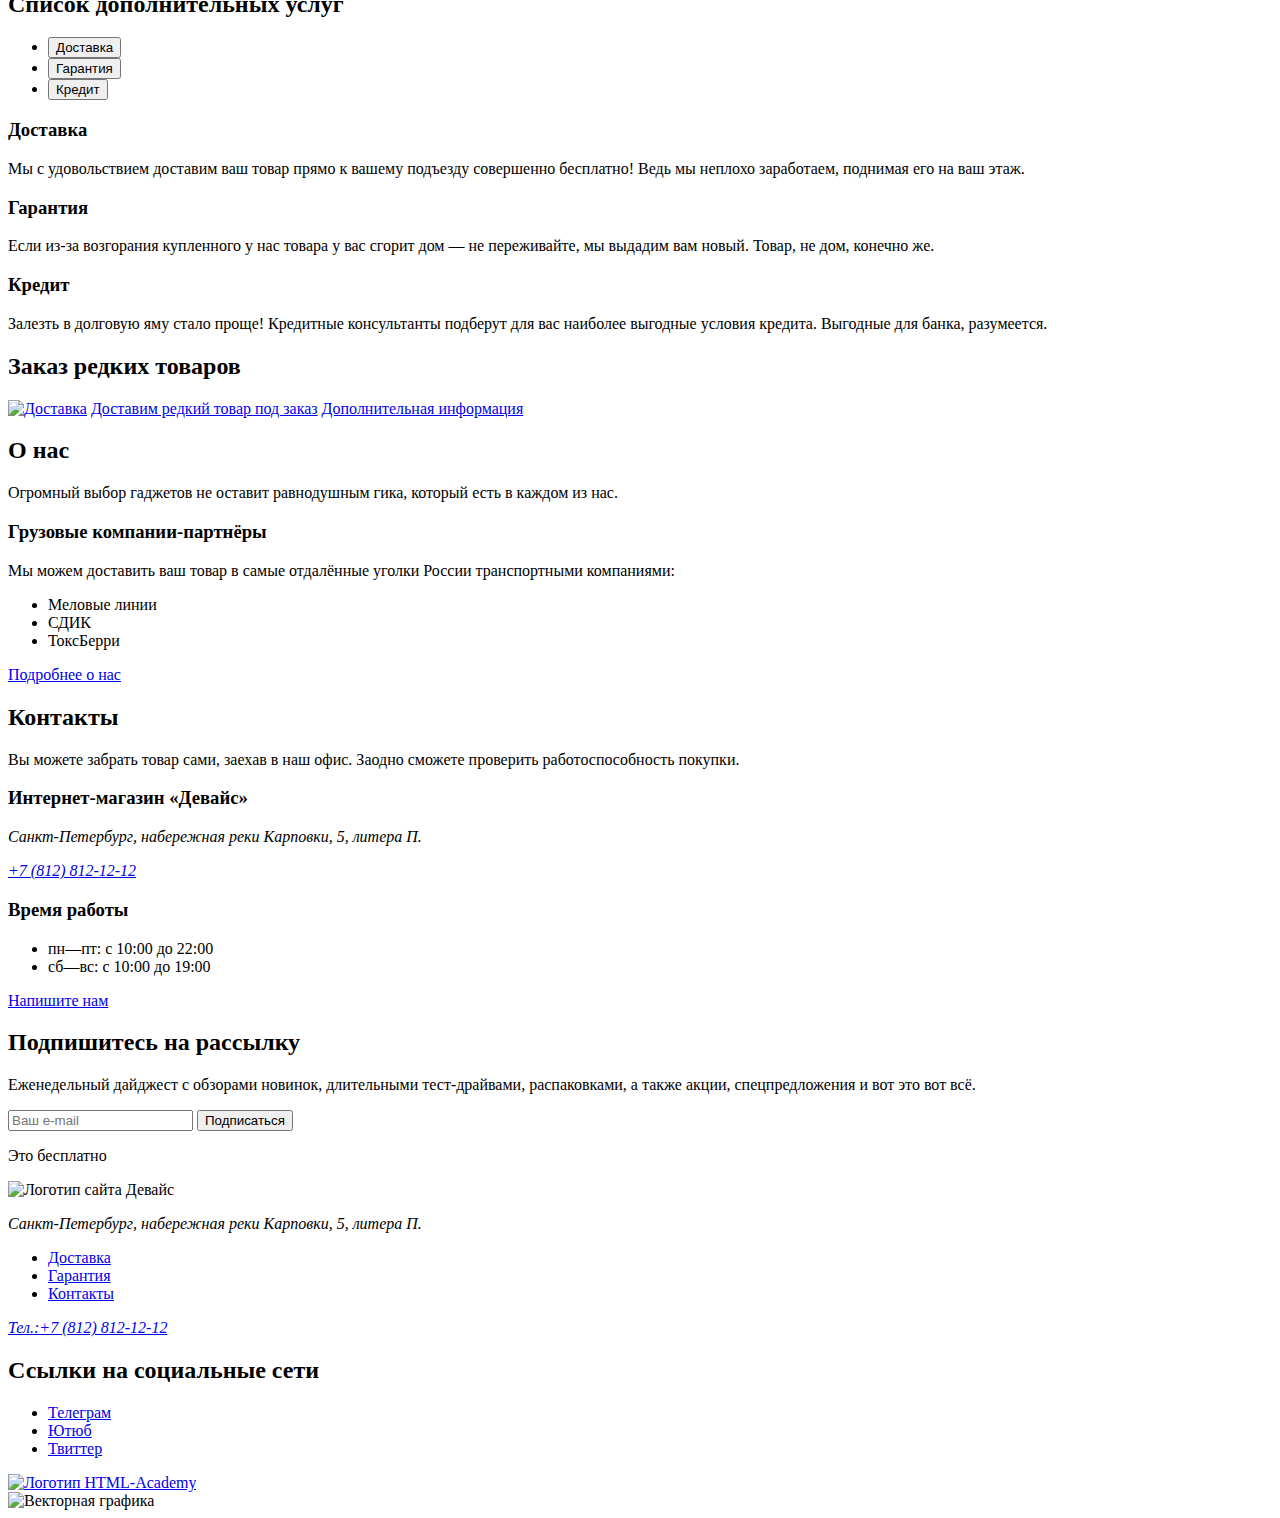
==== commit b7f7da85: "Главная и каталог - исправлено" ====
--- a/index.html
+++ b/index.html
@@ -19,7 +19,7 @@
       </a>
       <button class="open-folder"><span class="visually-hidden">Открыть список</span></button>
     </div>
-    <div>
+    
       <ul class="navigation-list navigation-user">
         <li class="navigation-item">
           <a class="navigation-entrance" href="#">Войти</a>
@@ -31,8 +31,8 @@
           <a class="navigation-shopping-basket" href="#">Корзина</a>
         </li>
       </ul>
-    </div>
-    <div>
+    
+    
       <ul class="navigation-list navigation-main">
         <li class="navigation-item">
           <a class="navigation-delivery" href="#">Доставка</a>
@@ -44,7 +44,7 @@
           <a class="navigation-contacs" href="#">Контакты</a>
         </li>
       </ul>
-    </div>
+    
   </header>
   <main class="main-index">
 
@@ -58,9 +58,8 @@
         <img class="product-image" src="#" alt="Квадрокоптер с лазером">
         <p class="slide-number">01</p>
         <p class="tagline">Порхает как бабочка, жалит как пчела!</p>
-        <p class="description">Этот обычный, на первый взгляд, квадрокоптер оснащен мощным лазером, замаскированным под
-          стандартную камеру.</p>
-        <h4 class="characteristics-main">Подробнее</h4>
+        <p class="description">Этот обычный, на первый взгляд, квадрокоптер оснащен мощным лазером, замаскированным под стандартную камеру.</p>
+        <a class="characteristics-more" href="#">Подробнее</a>
         <dl class="characteristics">
           <dt>800 м</dt>
           <dd>Дальность полета</dd>
@@ -74,9 +73,8 @@
         <img class="product-image" src="#" alt="Фитнес часы">
         <p class="slide-number">02</p>
         <p class="tagline">Худеем правильно!</p>
-        <p class="description">Мотивирующие фитнес-браслеты помогут найти в себе силы не пропускать занятия и соблюдать
-          диету.</p>
-        <h4 class="characteristics-main">Подробнее</h4>
+        <p class="description">Мотивирующие фитнес-браслеты помогут найти в себе силы не пропускать занятия и соблюдать диету.</p>
+        <a class="characteristics-more" href="#">Подробнее</a>
         <dl class="characteristics">
           <dt>48 часов</dt>
           <dd>Без подзарядки</dd>
@@ -88,9 +86,8 @@
         <img class="product-image" src="#" alt="Монопод для селфи">
         <p class="slide-number">03</p>
         <p class="tagline">Делай селфи, как Бен Стиллер! </p>
-        <p class="description">Самая длинная палка для селфи доступна в нашем магазине. Восемь (Восемь, Карл!) метров
-          длиной и весом всего 5 кг.</p>
-        <h4 class="characteristics-main">Подробнее</h4>
+        <p class="description">Самая длинная палка для селфи доступна в нашем магазине. Восемь (Восемь, Карл!) метров длиной и весом всего 5 кг.</p>
+        <a class="characteristics-more" href="#">Подробнее</a>
         <dl class="characteristics">
           <dt>8,5 м</dt>
           <dd>Длина палки</dd>
@@ -132,79 +129,57 @@
       <ul class="catalog-links-list">
         <li class="catalog-links-item">
           <a class="vector-img-link" href="#"><img src="#" alt="Очки виртуальной реальности"></a>
-          <a class="vector-img-text" href="#">
-            <p>Виртуальная реальность</p>
-          </a>
+          <a class="vector-img-text" href="#">Виртуальная реальность</a>
         </li>
 
         <li class="catalog-links-item">
           <a class="vector-img-link" href="#"><img src="#" alt="Моноподы"></a>
-          <a class="vector-img-text" href="#">
-            <p>Моноподы для селфи</p>
-          </a>
+          <a class="vector-img-text" href="#">Моноподы для селфи</a>
         </li>
 
         <li class="catalog-links-item">
           <a class="vector-img-link" href="#"><img src="#" alt="Экшн-камера"></a>
-          <a class="vector-img-text" href="#">
-            <p>Экшн-камеры</p>
-          </a>
+          <a class="vector-img-text" href="#">Экшн-камеры</a>
         </li>
 
         <li class="catalog-links-item">
           <a class="vector-img-link" href="#"><img src="#" alt="Фитнес-браслет"></a>
-          <a class="vector-img-text" href="#">
-            <p>Фитнес-браслеты</p>
-          </a>
+          <a class="vector-img-text" href="#">Фитнес-браслеты</a>
         </li>
 
         <li class="catalog-links-item">
           <a class="vector-img-link" href="#"><img src="#" alt="Умные часы"></a>
-          <a class="vector-img-text" href="#">
-            <p>Умные часы</p>
-          </a>
+          <a class="vector-img-text" href="#">Умные часы</a>
         </li>
 
         <li class="catalog-links-item">
           <a class="vector-img-link" href="#"><img src="#" alt="Квадрокоптер"></a>
-          <a class="vector-img-text" href="#">
-            <p>Квадрокоптеры</p>
-          </a>
+          <a class="vector-img-text" href="#">Квадрокоптеры</a>
         </li>
       </ul>
     </section>
 
     <section class="additional-services">
       <h2 class="visually-hidden">Список дополнительных услуг</h2>
+      <ul class="additional-services-list">
+        <li><button class="delivery-button">Доставка</button></li>
+        <li><button class="warranty-button">Гарантия</button></li>
+        <li><button class="credit-button">Кредит</button></li>
+      </ul>
       <div class="delivery">
         <h3 class="delivery-header">Доставка</h3>
         <p class="delivery-description">Мы с удовольствием доставим ваш товар прямо к вашему подъезду совершенно
           бесплатно! Ведь мы неплохо заработаем, поднимая его на ваш этаж.</p>
-        <ul class="additional-services-list">
-          <li><button class="selected-service">Доставка</button></li>
-          <li><button class="unselected-service">Гарантия</button></li>
-          <li><button class="unselected-service">Кредит</button></li>
-        </ul>
       </div>
       <div class="warranty">
         <h3 class="warranty-header">Гарантия</h3>
         <p class="warranty-description">Если из-за возгорания купленного у нас товара у вас сгорит дом — не переживайте,
           мы выдадим вам новый. Товар, не дом, конечно же.</p>
-        <ul class="additional-services-list">
-          <li><button class="unselected-service">Доставка</button></li>
-          <li><button class="selected-service">Гарантия</button></li>
-          <li><button class="unselected-service">Кредит</button></li>
-        </ul>
       </div>
       <div class="credit">
         <h3 class="credit-header">Кредит</h3>
         <p class="credit-description">Залезть в долговую яму стало проще! Кредитные консультанты подберут для вас
           наиболее выгодные условия кредита. Выгодные для банка, разумеется.</p>
-        <ul class="additional-services-list">
-          <li><button class="unselected-service">Доставка</button></li>
-          <li><button class="unselected-service">Гарантия</button></li>
-          <li><button class="selected-service">Кредит</button></li>
-        </ul>
       </div>
     </section>
 
@@ -265,34 +240,26 @@
           <span class="newsletter-button-text">Подписаться</span>
         </button>
       </form>
-      <ul class="spoiler">
-        <li class="spoiler-item">Это бесплатно</li>
-      </ul>
+      <p class="spoiler">Это бесплатно</p>
     </section>
   </main>
 
   <footer>
     <img class="footer-logo" src="#" alt="Логотип сайта Девайс">
 
-    <div class="footer-addres">
-      <address class="footer-contacts-address">
-        <p class="footer-contacts-address-text">Санкт-Петербург, набережная реки Карповки, 5, литера П.</p>
-      </address>
-    </div>
-
-    <div class="footer-nav">
-      <ul class="footer-nav-list">
-        <li class="footer-nav-item"><a class="footer-nav-link" href="#">Доставка</a></li>
-        <li class="footer-nav-item"><a class="footer-nav-link" href="#">Гарантия</a></li>
-        <li class="footer-nav-item"><a class="footer-nav-link" href="#">Контакты</a></li>
-      </ul>
-    </div>
-
-    <div class="footer-phone-number">
-      <address class="footer-contacts-phone-number">
-        <a class="footer-contacts-phone" href="tel:+78128121212">Тел.:+7 (812) 812-12-12</a>
-      </address>
-    </div>
+    <address class="footer-contacts-address">
+      <p class="footer-contacts-address-text">Санкт-Петербург, набережная реки Карповки, 5, литера П.</p>
+    </address>
+
+    <ul class="footer-nav-list">
+      <li class="footer-nav-item"><a class="footer-nav-link" href="#">Доставка</a></li>
+      <li class="footer-nav-item"><a class="footer-nav-link" href="#">Гарантия</a></li>
+      <li class="footer-nav-item"><a class="footer-nav-link" href="#">Контакты</a></li>
+    </ul>
+
+    <address class="footer-contacts-phone-number">
+      <a class="footer-contacts-phone" href="tel:+78128121212">Тел.:+7 (812) 812-12-12</a>
+    </address>
 
     <div class="footer-social">
       <h2 class="visually-hidden">Ссылки на социальные сети</h2>
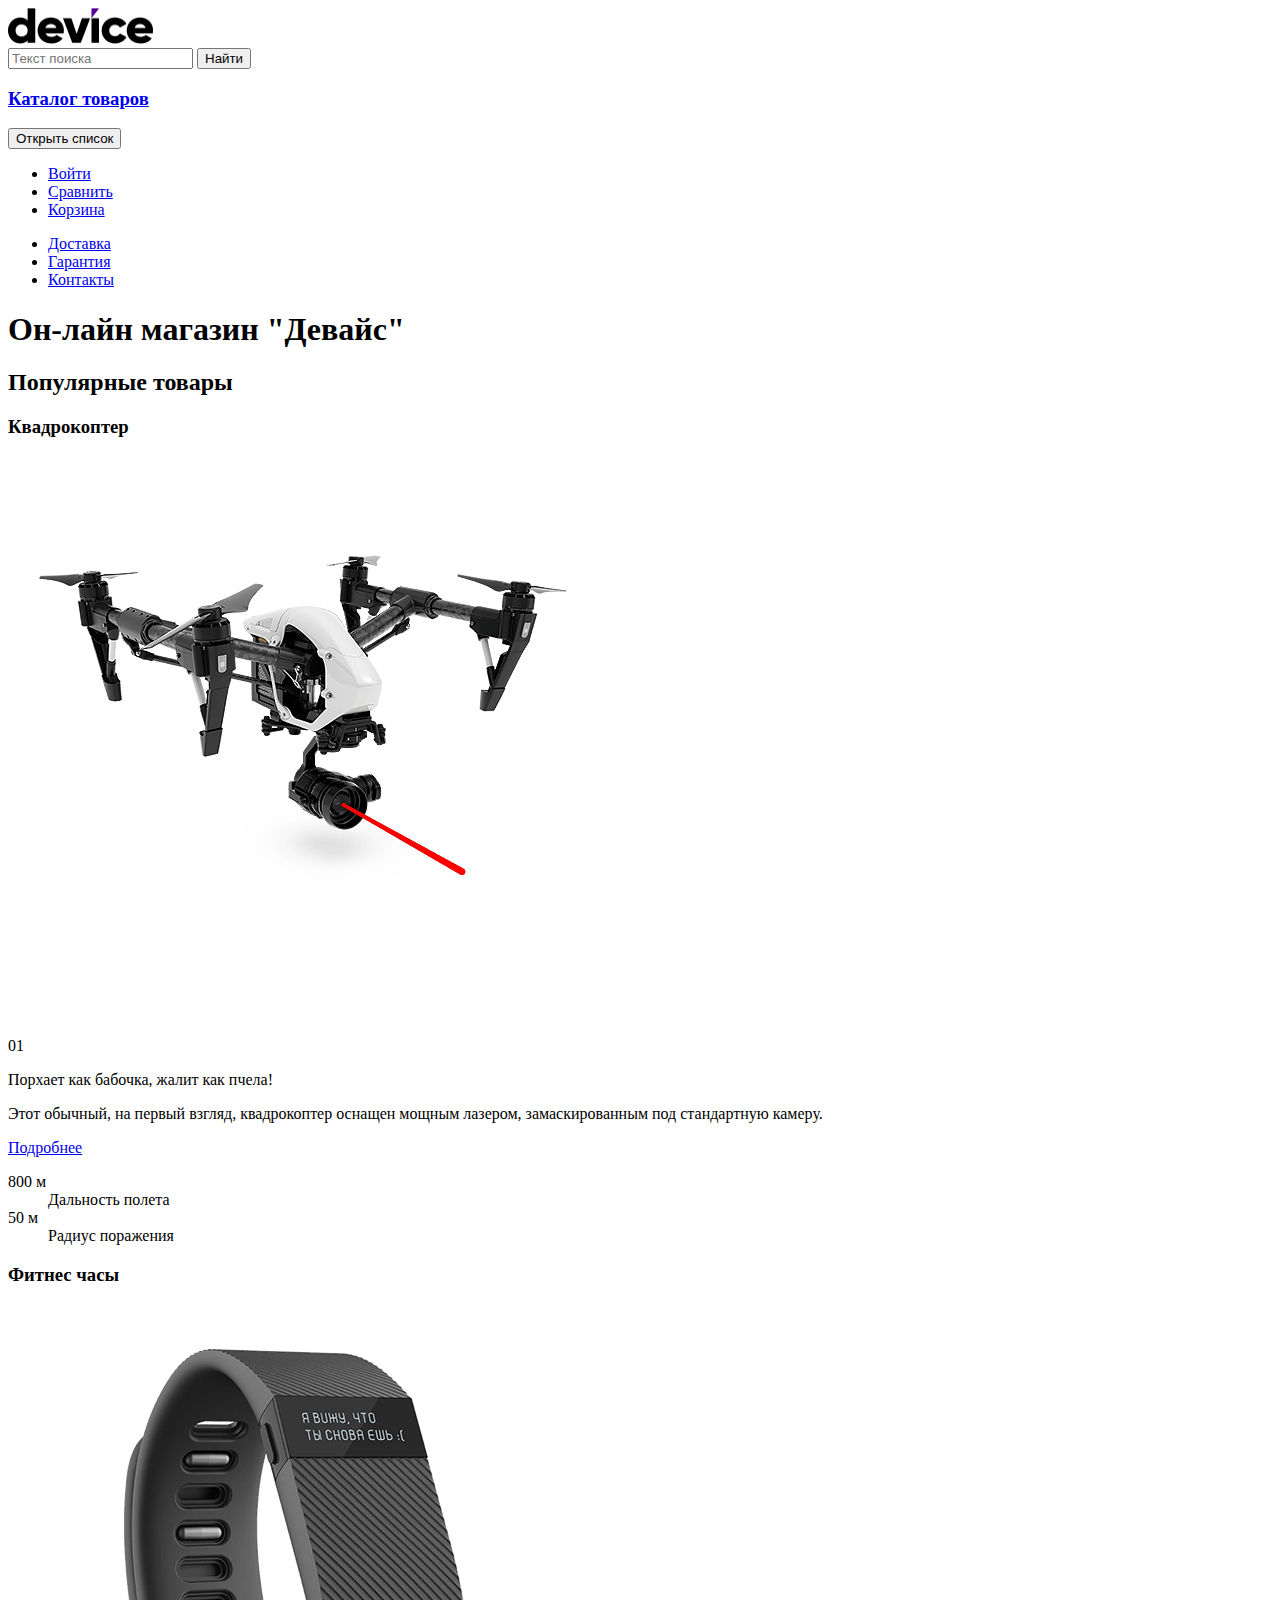
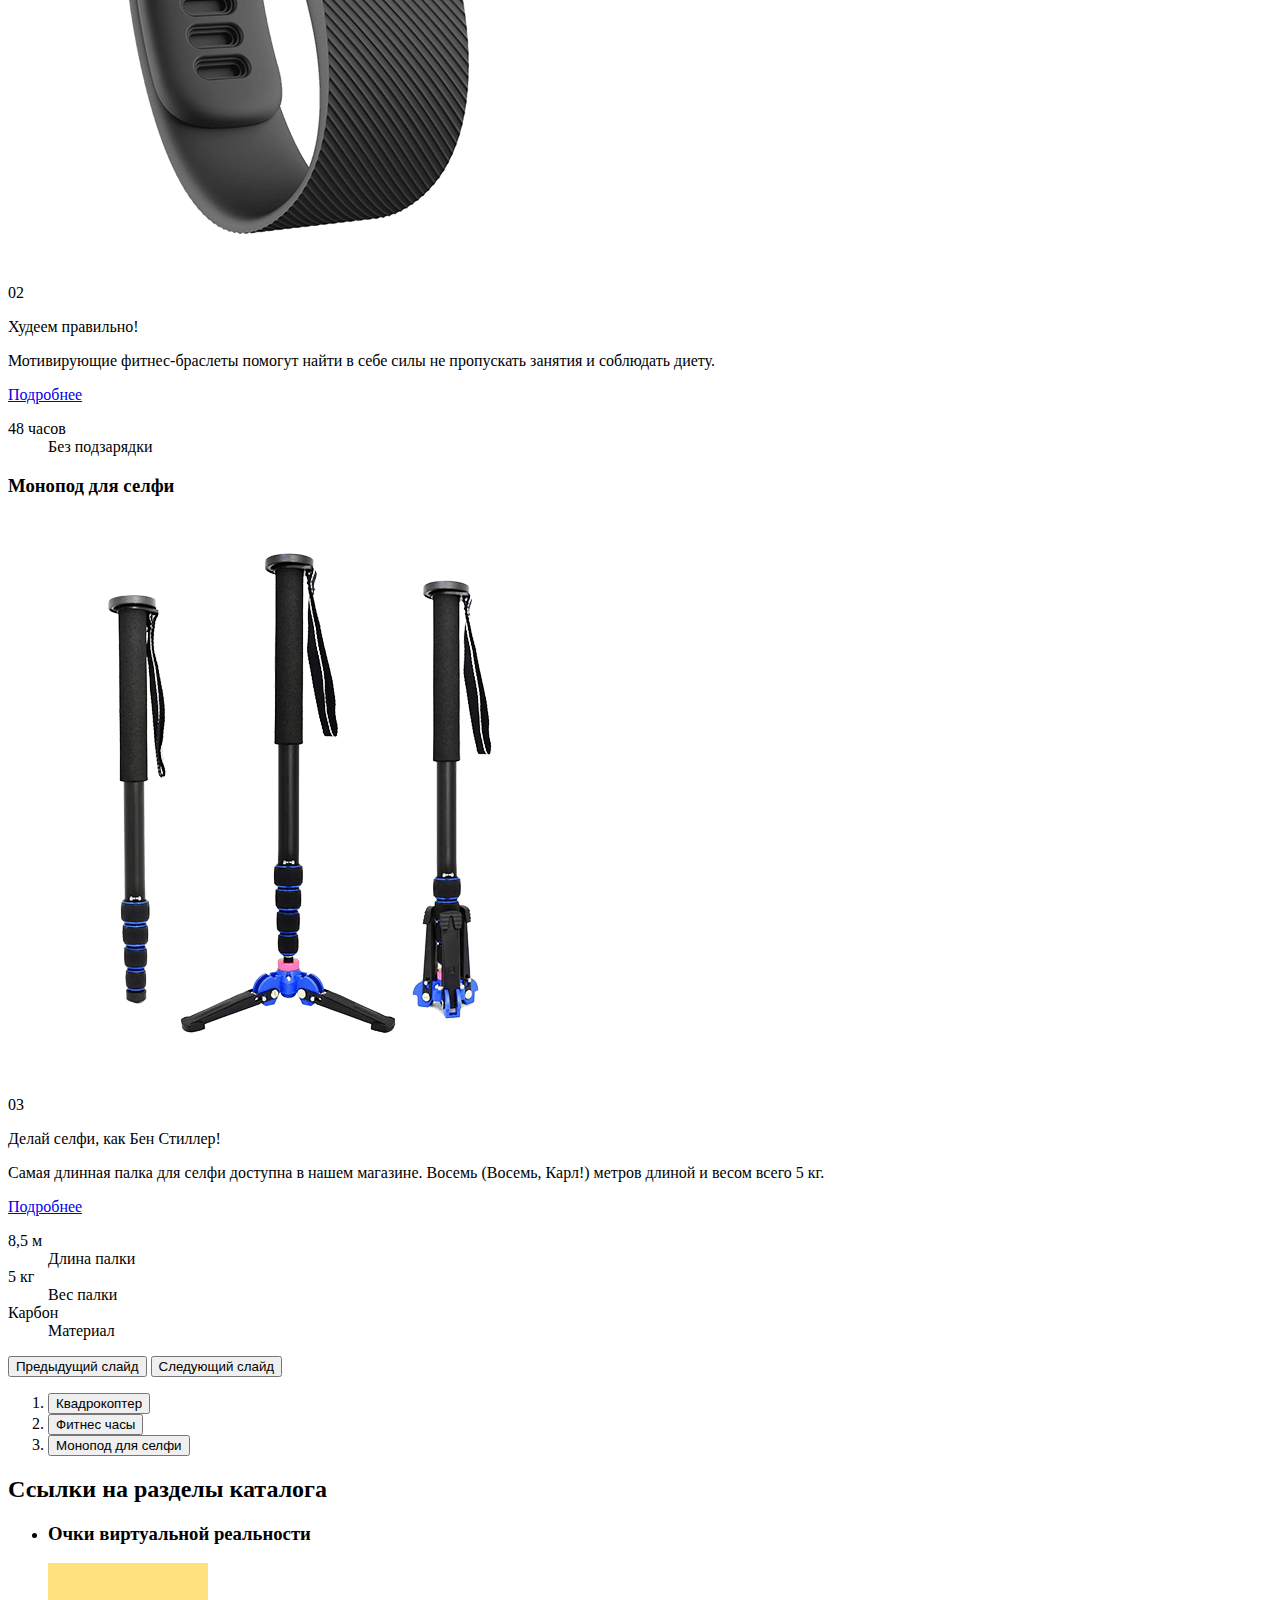
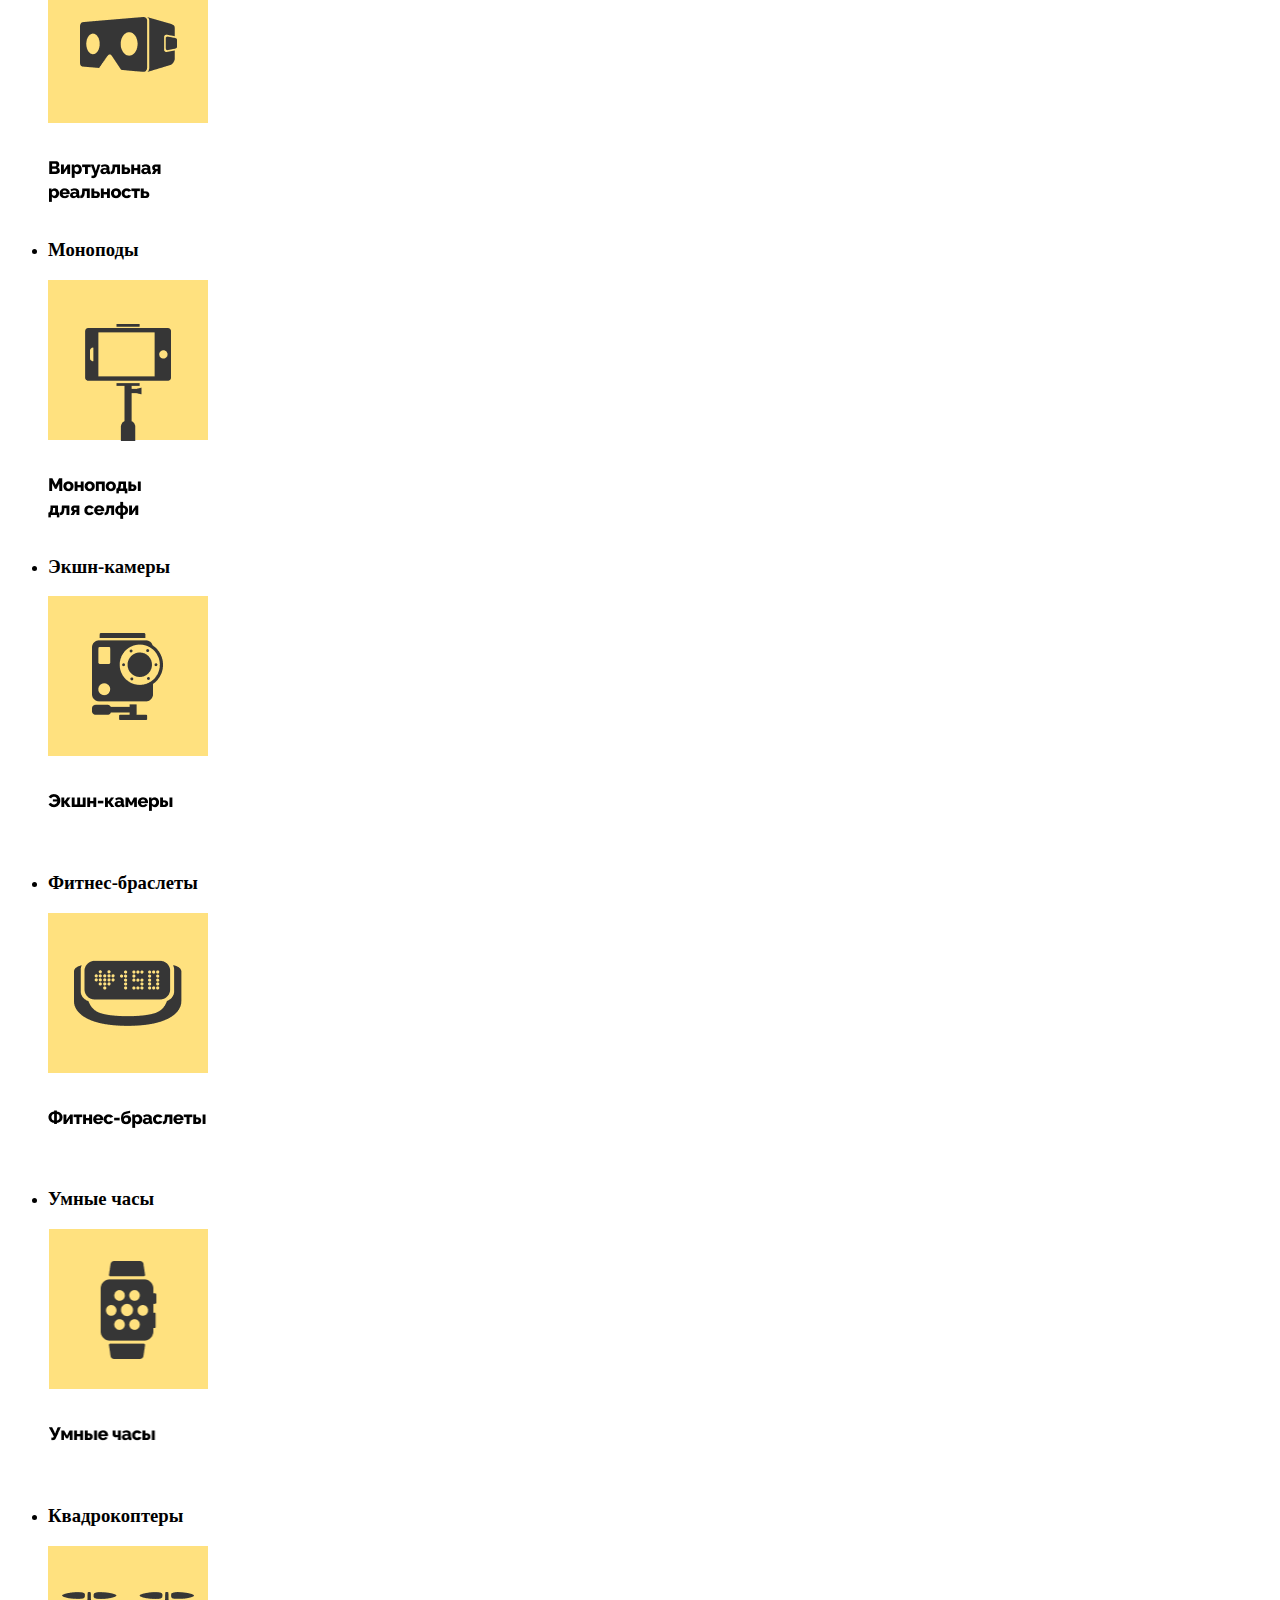
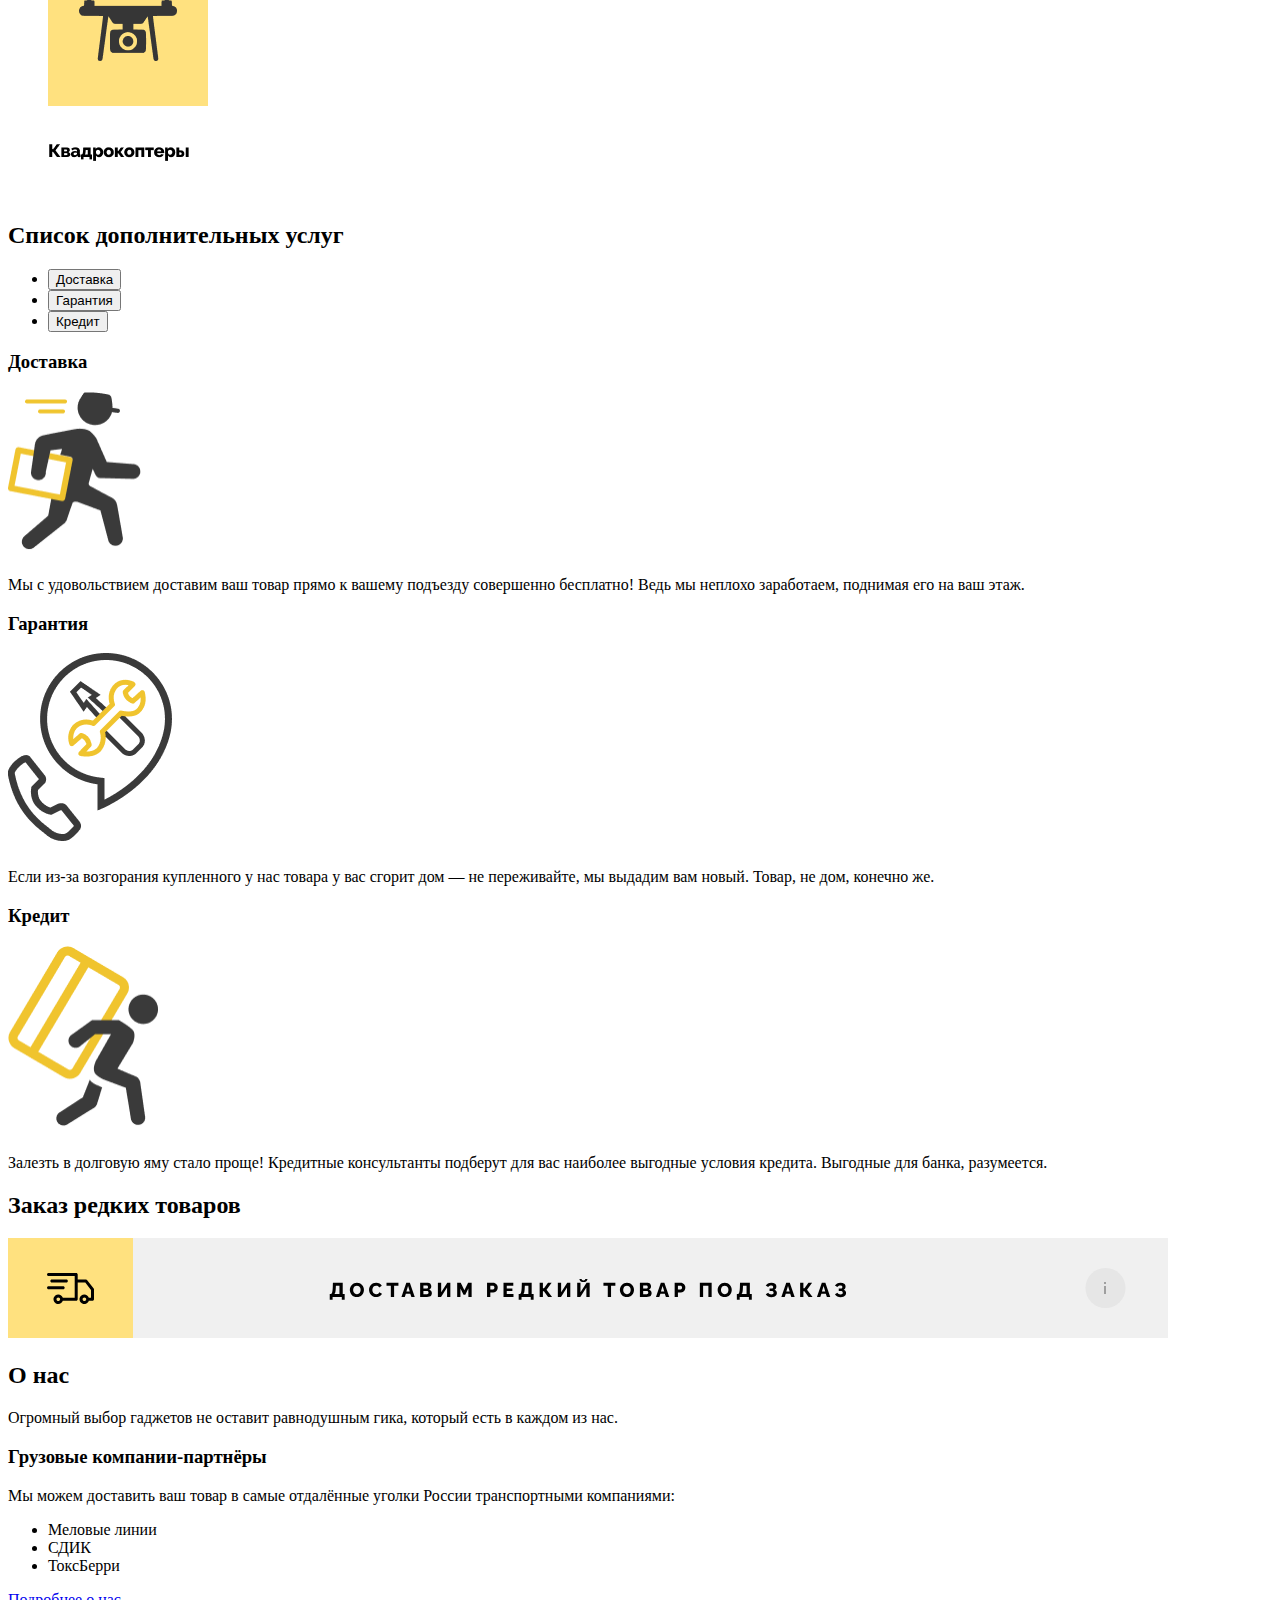
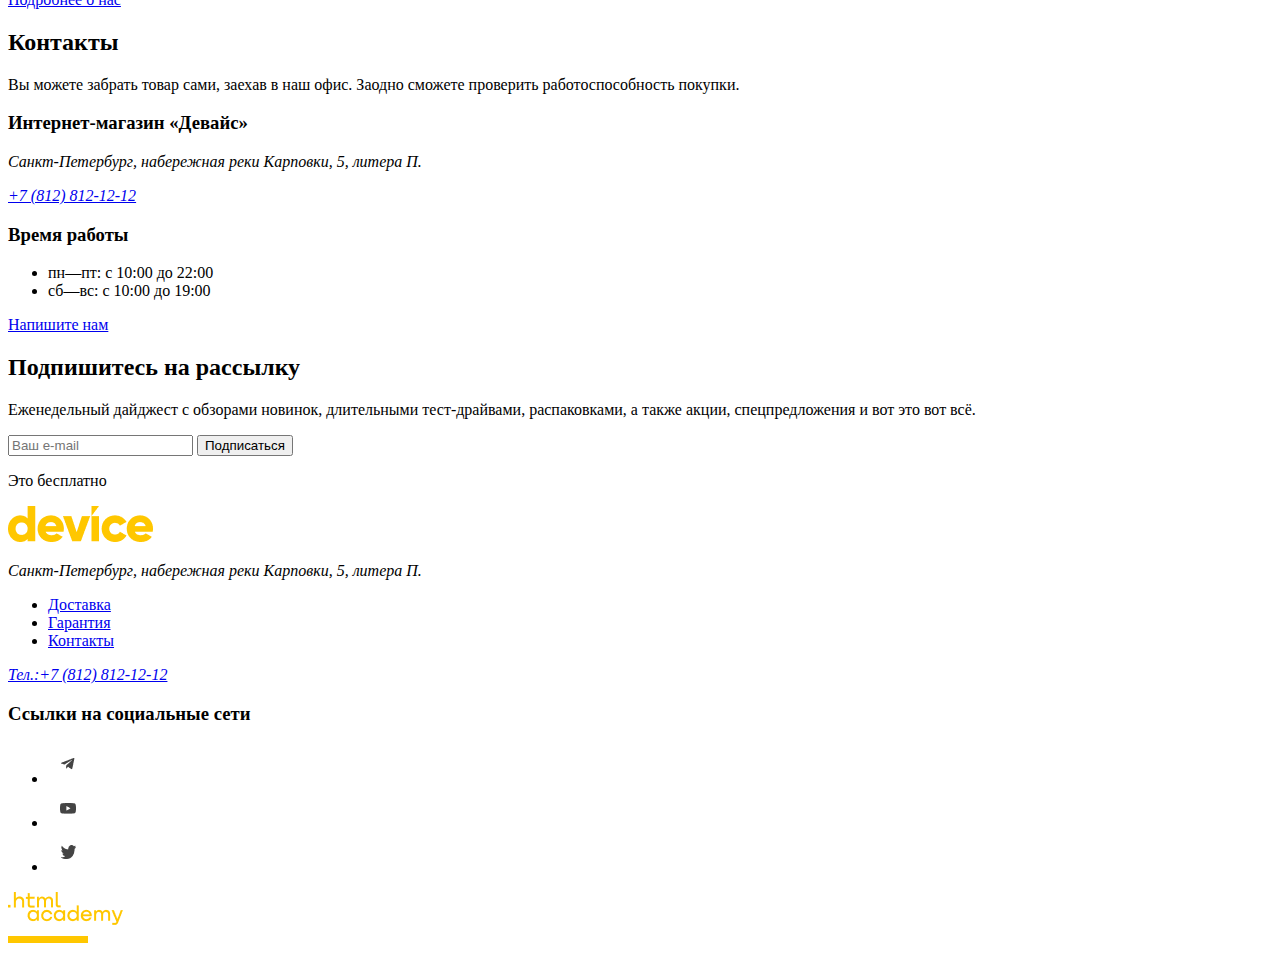
==== commit 8bcfaf72: "Вторая домашка-подключены контентные изображения" ====
--- a/index.html
+++ b/index.html
@@ -8,7 +8,7 @@
 
 <body>
   <header class="page-header">
-    <img class="main-logo" src="#" alt="Логотип сайта Девайс">
+    <img class="main-logo" src="images\header\logo_black.png" width="145" height="36" alt="Логотип сайта Девайс">
     <form class="search-form" action="#" method="get">
       <input name="search" type="search" placeholder="Текст поиска">
       <button class="search-button" type="submit">Найти</button>
@@ -55,7 +55,7 @@
 
       <div class="slider-item copter">
         <h3 class="visually-hidden">Квадрокоптер</h3>
-        <img class="product-image" src="#" alt="Квадрокоптер с лазером">
+        <img class="product-image" src="images\slider\copter.png" width="560" height="560" alt="Квадрокоптер с лазером">
         <p class="slide-number">01</p>
         <p class="tagline">Порхает как бабочка, жалит как пчела!</p>
         <p class="description">Этот обычный, на первый взгляд, квадрокоптер оснащен мощным лазером, замаскированным под стандартную камеру.</p>
@@ -70,7 +70,7 @@
 
       <div class="slider-item fitness-watch">
         <h3 class="visually-hidden">Фитнес часы</h3>
-        <img class="product-image" src="#" alt="Фитнес часы">
+        <img class="product-image" src="images\slider\smart-watch.png" width="560" height="560" alt="Фитнес часы">
         <p class="slide-number">02</p>
         <p class="tagline">Худеем правильно!</p>
         <p class="description">Мотивирующие фитнес-браслеты помогут найти в себе силы не пропускать занятия и соблюдать диету.</p>
@@ -83,7 +83,7 @@
 
       <div class="slider-item selfie-stick">
         <h3 class="visually-hidden">Монопод для селфи</h3>
-        <img class="product-image" src="#" alt="Монопод для селфи">
+        <img class="product-image" src="images\slider\selfie-stick.png" width="560" height="560" alt="Монопод для селфи">
         <p class="slide-number">03</p>
         <p class="tagline">Делай селфи, как Бен Стиллер! </p>
         <p class="description">Самая длинная палка для селфи доступна в нашем магазине. Восемь (Восемь, Карл!) метров длиной и весом всего 5 кг.</p>
@@ -124,40 +124,41 @@
       </ol>
     </section>
 
-    <section class="catalog-links">
+    <nav class="catalog-links">
       <h2 class="visually-hidden">Ссылки на разделы каталога</h2>
+
       <ul class="catalog-links-list">
         <li class="catalog-links-item">
-          <a class="vector-img-link" href="#"><img src="#" alt="Очки виртуальной реальности"></a>
-          <a class="vector-img-text" href="#">Виртуальная реальность</a>
-        </li>
-
-        <li class="catalog-links-item">
-          <a class="vector-img-link" href="#"><img src="#" alt="Моноподы"></a>
-          <a class="vector-img-text" href="#">Моноподы для селфи</a>
-        </li>
-
-        <li class="catalog-links-item">
-          <a class="vector-img-link" href="#"><img src="#" alt="Экшн-камера"></a>
-          <a class="vector-img-text" href="#">Экшн-камеры</a>
-        </li>
-
-        <li class="catalog-links-item">
-          <a class="vector-img-link" href="#"><img src="#" alt="Фитнес-браслет"></a>
-          <a class="vector-img-text" href="#">Фитнес-браслеты</a>
-        </li>
-
-        <li class="catalog-links-item">
-          <a class="vector-img-link" href="#"><img src="#" alt="Умные часы"></a>
-          <a class="vector-img-text" href="#">Умные часы</a>
-        </li>
-
-        <li class="catalog-links-item">
-          <a class="vector-img-link" href="#"><img src="#" alt="Квадрокоптер"></a>
-          <a class="vector-img-text" href="#">Квадрокоптеры</a>
-        </li>
-      </ul>
-    </section>
+          <h3 class="visually-hidden">Очки виртуальной реальности</h3>
+          <a class="vector-img-link" href="#"><img src="images\main\nav-1.png" width="160" height="253" alt="Очки виртуальной реальности"></a>
+        </li>
+
+        <li class="catalog-links-item">
+          <h3 class="visually-hidden">Моноподы</h3>
+          <a class="vector-img-link" href="#"><img src="images\main\nav-2.png" width="160" height="253" alt="Моноподы"></a>
+        </li>
+
+        <li class="catalog-links-item">
+          <h3 class="visually-hidden">Экшн-камеры</h3>
+          <a class="vector-img-link" href="#"><img src="images\main\nav-3.png" width="160" height="253" alt="Экшн-камера"></a>
+        </li>
+
+        <li class="catalog-links-item">
+          <h3 class="visually-hidden">Фитнес-браслеты</h3>
+          <a class="vector-img-link" href="#"><img src="images\main\nav-4.png" width="160" height="253" alt="Фитнес-браслет"></a>
+        </li>
+
+        <li class="catalog-links-item">
+          <h3 class="visually-hidden">Умные часы</h3>
+          <a class="vector-img-link" href="#"><img src="images\main\nav-5.png" width="160" height="253" alt="Умные часы"></a>
+        </li>
+
+        <li class="catalog-links-item">
+          <h3 class="visually-hidden">Квадрокоптеры</h3>
+          <a class="vector-img-link" href="#"><img src="images\main\nav-6.png" width="160" height="253" alt="Квадрокоптер"></a>
+        </li>
+      </ul>
+    </nav>
 
     <section class="additional-services">
       <h2 class="visually-hidden">Список дополнительных услуг</h2>
@@ -168,16 +169,19 @@
       </ul>
       <div class="delivery">
         <h3 class="delivery-header">Доставка</h3>
+        <img src="images\main\delivery_man.png" width="136" height="164" alt="Доставка товара">
         <p class="delivery-description">Мы с удовольствием доставим ваш товар прямо к вашему подъезду совершенно
           бесплатно! Ведь мы неплохо заработаем, поднимая его на ваш этаж.</p>
       </div>
       <div class="warranty">
         <h3 class="warranty-header">Гарантия</h3>
+        <img src="images\main\warranty.png" width="171" height="195" alt="Гарантийное обслуживание">
         <p class="warranty-description">Если из-за возгорания купленного у нас товара у вас сгорит дом — не переживайте,
           мы выдадим вам новый. Товар, не дом, конечно же.</p>
       </div>
       <div class="credit">
         <h3 class="credit-header">Кредит</h3>
+        <img src="images\main\credit.png" width="156" height="188" alt="Кредит">
         <p class="credit-description">Залезть в долговую яму стало проще! Кредитные консультанты подберут для вас
           наиболее выгодные условия кредита. Выгодные для банка, разумеется.</p>
       </div>
@@ -185,12 +189,9 @@
 
     <section class="rare-goods-order">
       <h2 class="visually-hidden">Заказ редких товаров</h2>
-      <div class="rare-goods-order-form">
-        <a class="rare-goods-order-link-button" href="#"><img class="rare-goods-order-link-img" src="#"
-            alt="Доставка"></a>
-        <a class="rare-goods-order-link-text" href="#">Доставим редкий товар под заказ</a>
-        <a class="button-information" href="#"><span class="visually-hidden">Дополнительная информация</span></a>
-      </div>
+      <a class="rare-goods-order-link-button" href="#">
+        <img class="rare-goods-order-link-img" src="images\main\delivery.svg" width="1160" height="100" alt="Кнопка заказа редких товаров">
+      </a>
     </section>
 
     <section class="about-company">
@@ -245,7 +246,7 @@
   </main>
 
   <footer>
-    <img class="footer-logo" src="#" alt="Логотип сайта Девайс">
+    <img class="footer-logo" src="images\footer\logo_yellow.png" width="145" height="36" alt="Логотип сайта Девайс">
 
     <address class="footer-contacts-address">
       <p class="footer-contacts-address-text">Санкт-Петербург, набережная реки Карповки, 5, литера П.</p>
@@ -262,31 +263,32 @@
     </address>
 
     <div class="footer-social">
-      <h2 class="visually-hidden">Ссылки на социальные сети</h2>
+      <h3 class="visually-hidden">Ссылки на социальные сети</h3>
       <ul class="footer-social-list">
         <li class="footer-social-item">
-          <a class="button-footer-social" href="#">
-            <span class="visually-hidden">Телеграм</span>
+          <a class="button-footer-social" href="tg://resolve?domain=htmlacademy">
+            <img class="telegram-img" src="images\footer\telegram.png" width="40" height="40" alt="Телеграм">
           </a>
         </li>
         <li class="footer-social-item">
-          <a class="button-footer-social" href="#">
-            <span class="visually-hidden">Ютюб</span>
+          <a class="button-footer-social" href="https://www.youtube.com/user/htmlacademyru">
+            <img class="youtube-img" src="images\footer\youtube.png" width="40" height="40" alt="Ютуб">
           </a>
         </li>
         <li class="footer-social-item">
-          <a class="button-footer-social" href="#">
-            <span class="visually-hidden">Твиттер</span>
+          <a class="button-footer-social" href="https://twitter.com/htmlacademy_ru">
+            <img class="twitter-img" src="images\footer\twitter.png" width="40" height="40" alt="Твиттер">
           </a>
         </li>
       </ul>
     </div>
 
     <div class="developer">
-      <a class="htmlacademy-link" href="https://htmlacademy.ru/"><img class="htmlacademy-img" src="#"
-          alt="Логотип HTML-Academy"></a>
+      <a class="htmlacademy-link" href="https://htmlacademy.ru/">
+        <img class="htmlacademy-img" src="images\footer\html_academy.png" width="114.9" height="32.9" alt="Логотип HTML-Academy">
+      </a>
     </div>
-    <img class="footer-img" src="#" alt="Векторная графика">
+    <img class="footer-img" src="images\footer\rectangle_little_yellow.svg" width="80" height="7" alt="Векторная графика">
   </footer>
 </body>
 </html>
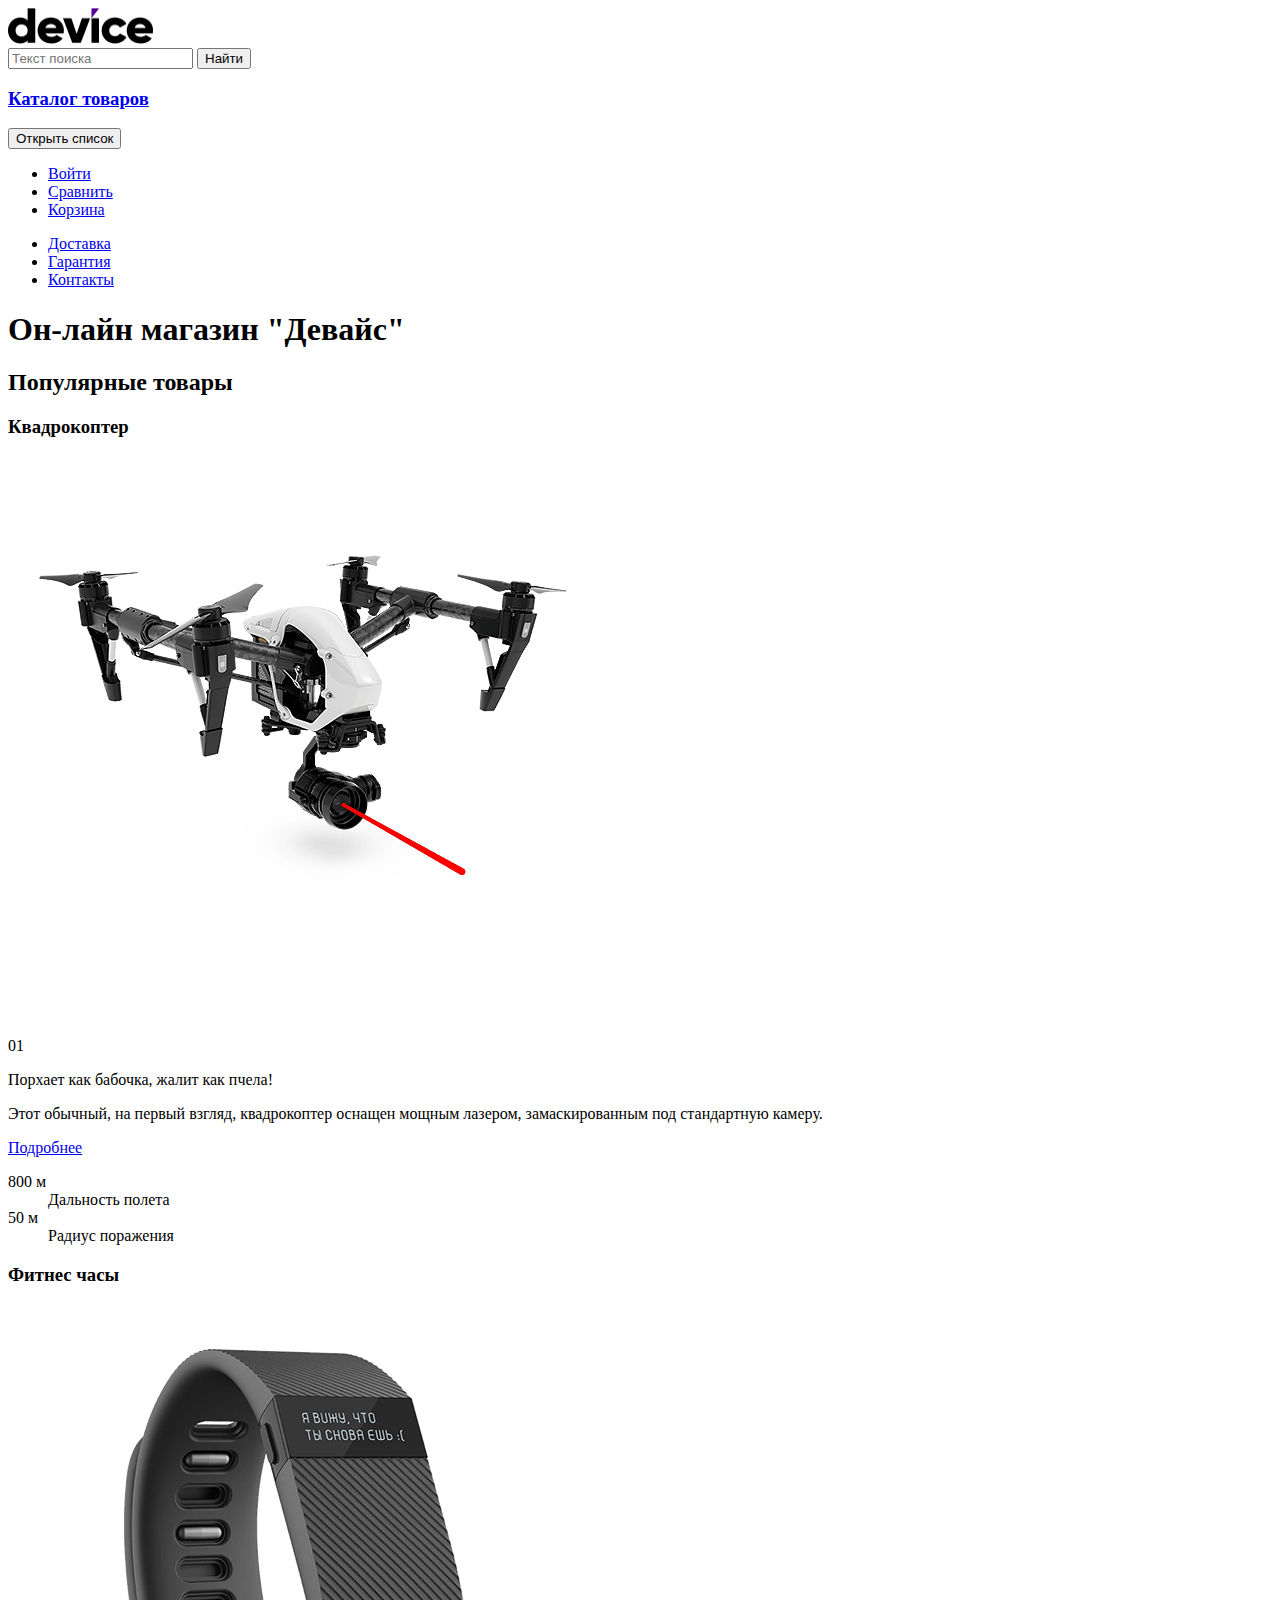
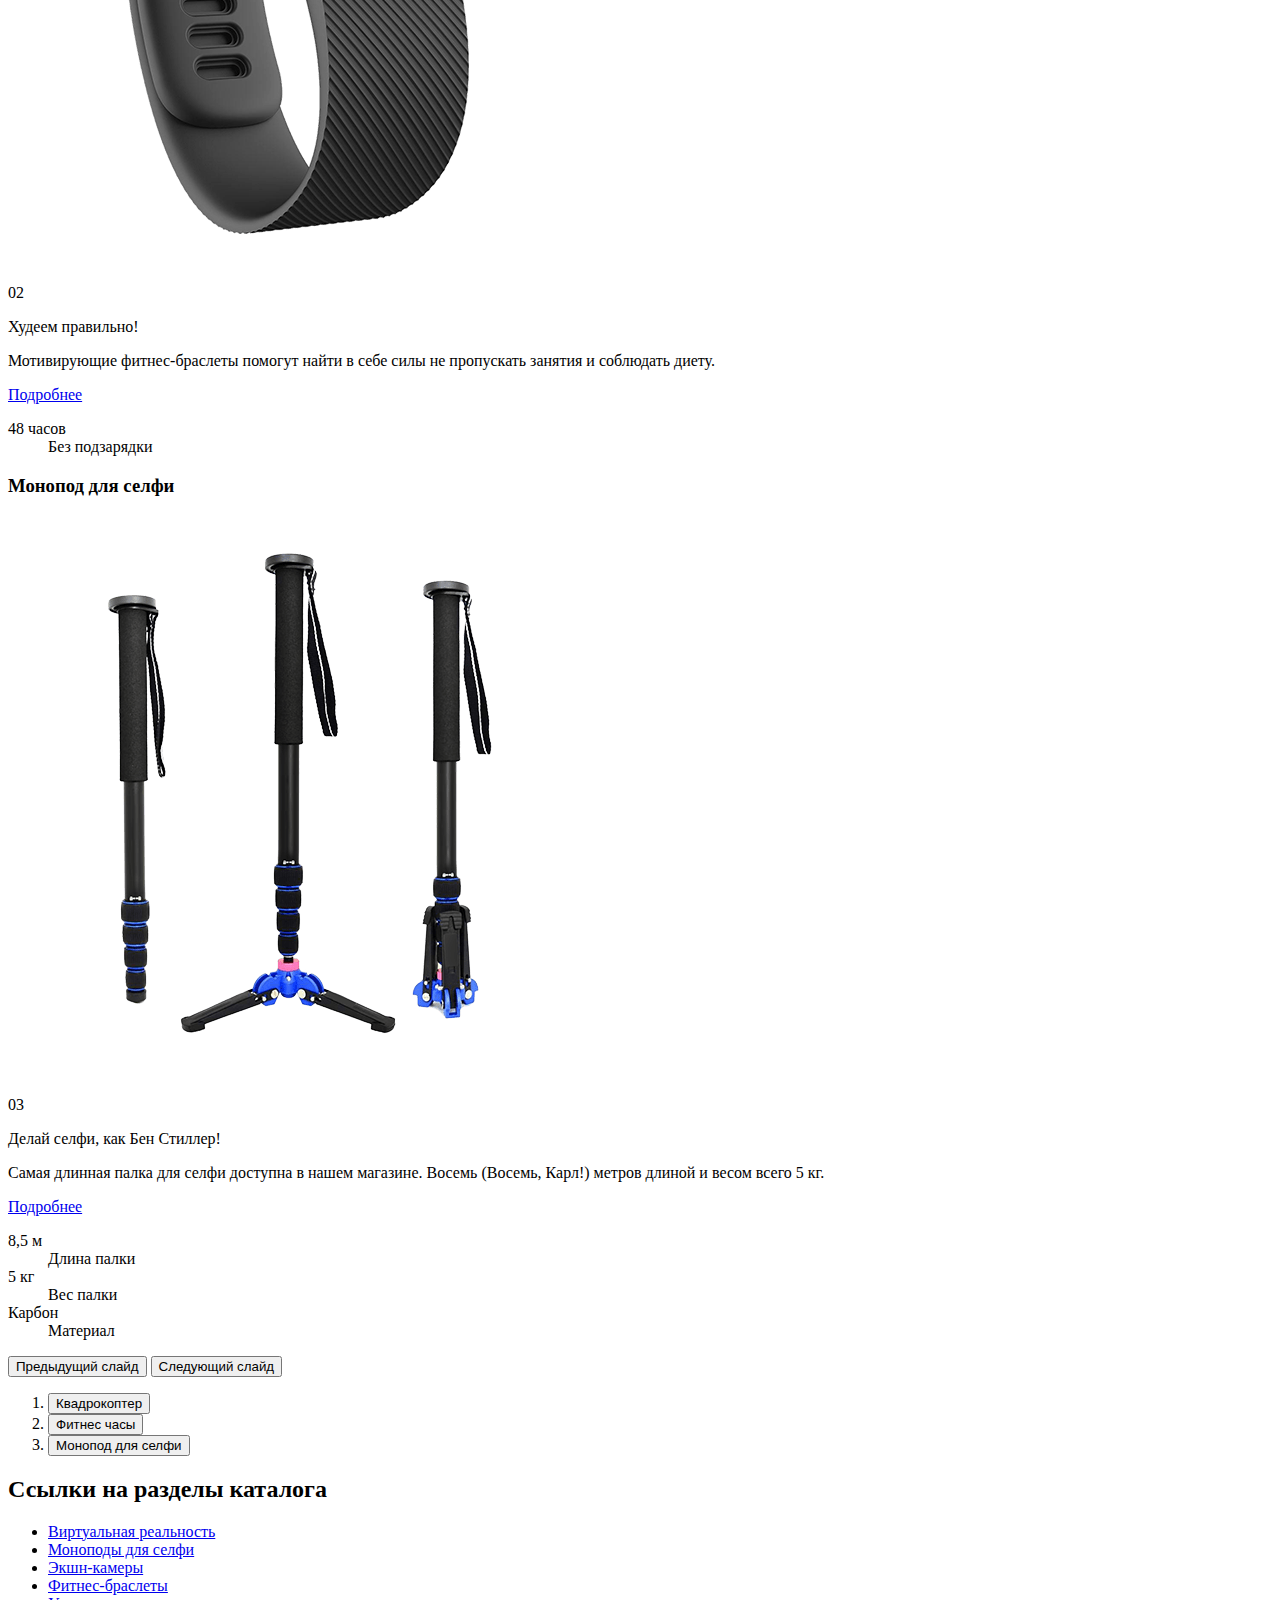
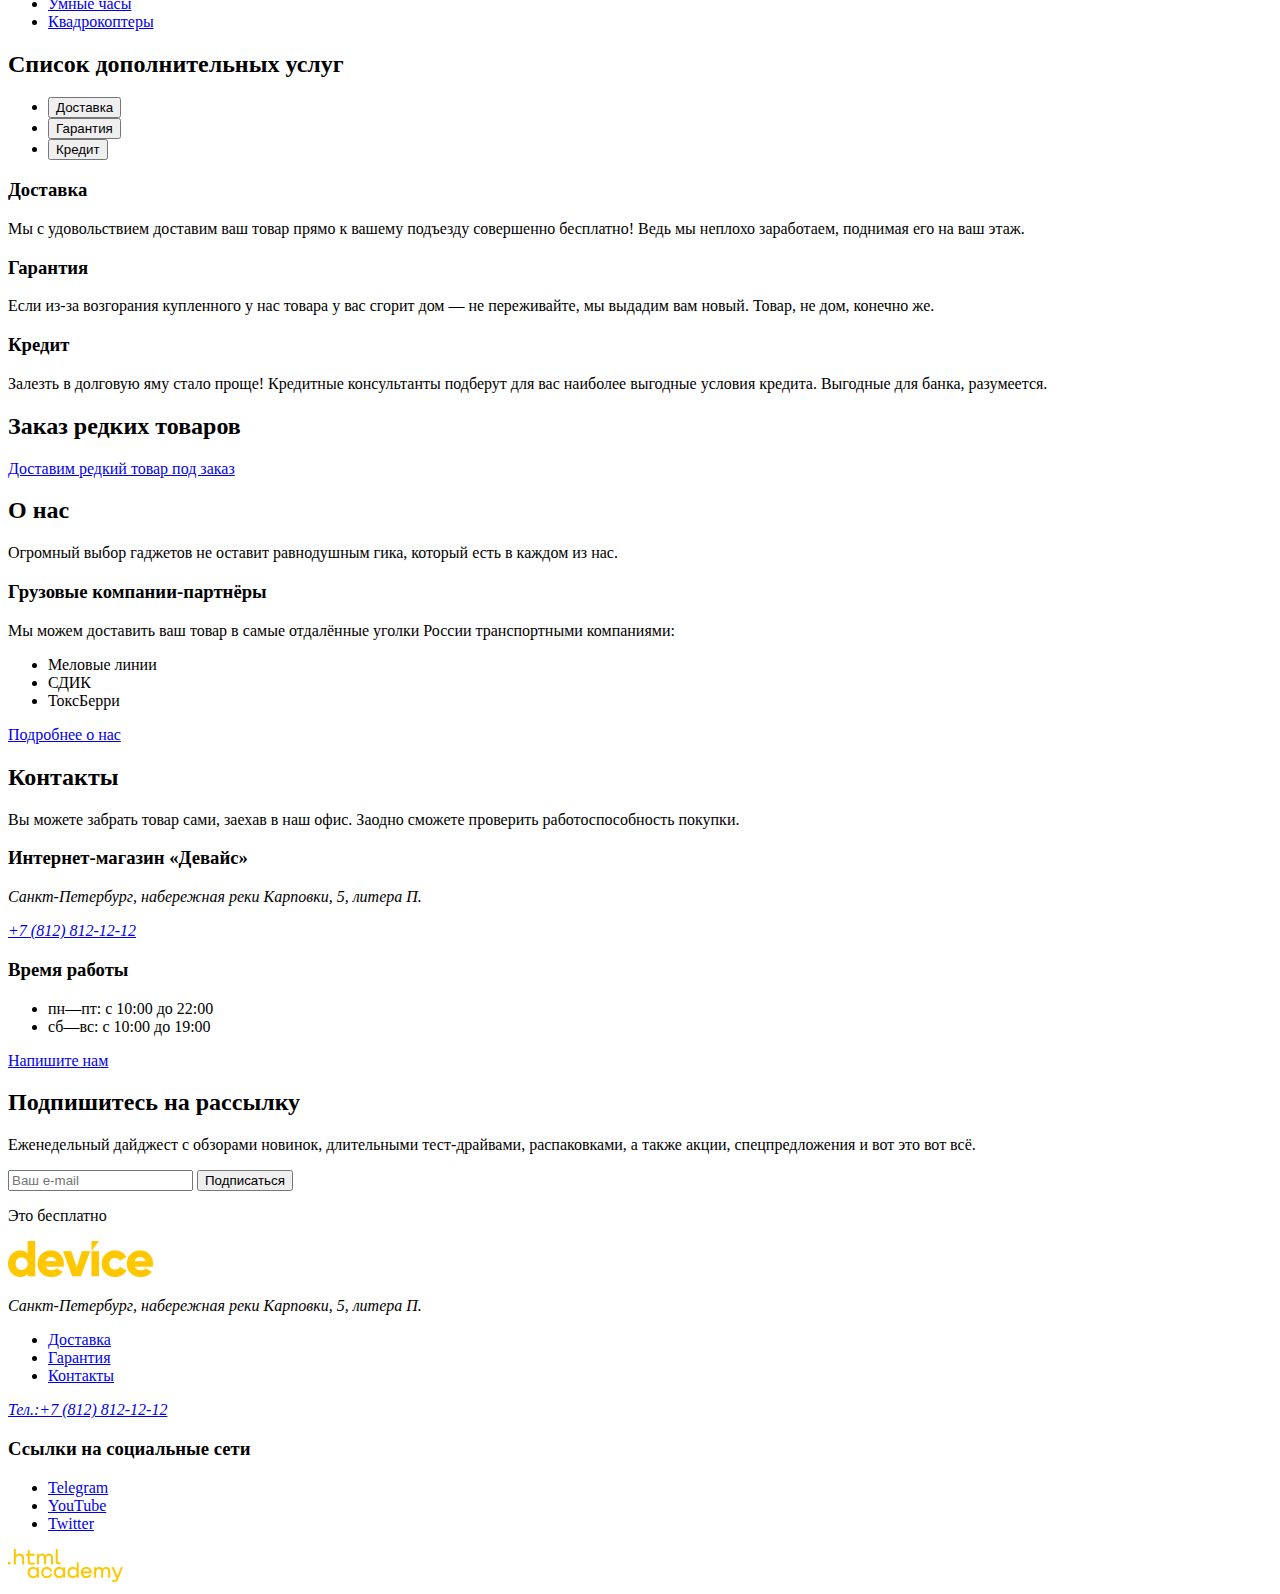
==== commit c0dd8089: "Merge pull request #3 from VovaLovalova/master" ====
--- a/index.html
+++ b/index.html
@@ -4,6 +4,7 @@
 <head>
   <meta charset="utf-8">
   <title>HTML Academy: Девайс</title>
+  <link rel="stylesheet" href="styles/styles.css">
 </head>
 
 <body>
@@ -129,33 +130,27 @@
 
       <ul class="catalog-links-list">
         <li class="catalog-links-item">
-          <h3 class="visually-hidden">Очки виртуальной реальности</h3>
-          <a class="vector-img-link" href="#"><img src="images\main\nav-1.png" width="160" height="253" alt="Очки виртуальной реальности"></a>
-        </li>
-
-        <li class="catalog-links-item">
-          <h3 class="visually-hidden">Моноподы</h3>
-          <a class="vector-img-link" href="#"><img src="images\main\nav-2.png" width="160" height="253" alt="Моноподы"></a>
-        </li>
-
-        <li class="catalog-links-item">
-          <h3 class="visually-hidden">Экшн-камеры</h3>
-          <a class="vector-img-link" href="#"><img src="images\main\nav-3.png" width="160" height="253" alt="Экшн-камера"></a>
-        </li>
-
-        <li class="catalog-links-item">
-          <h3 class="visually-hidden">Фитнес-браслеты</h3>
-          <a class="vector-img-link" href="#"><img src="images\main\nav-4.png" width="160" height="253" alt="Фитнес-браслет"></a>
-        </li>
-
-        <li class="catalog-links-item">
-          <h3 class="visually-hidden">Умные часы</h3>
-          <a class="vector-img-link" href="#"><img src="images\main\nav-5.png" width="160" height="253" alt="Умные часы"></a>
-        </li>
-
-        <li class="catalog-links-item">
-          <h3 class="visually-hidden">Квадрокоптеры</h3>
-          <a class="vector-img-link" href="#"><img src="images\main\nav-6.png" width="160" height="253" alt="Квадрокоптер"></a>
+          <a class="catalog-link" href="#">Виртуальная реальность</a>
+        </li>
+
+        <li class="catalog-links-item">
+          <a class="catalog-link" href="#">Моноподы для селфи</a>
+        </li>
+
+        <li class="catalog-links-item">
+          <a class="catalog-link" href="#">Экшн-камеры</a>
+        </li>
+
+        <li class="catalog-links-item">
+          <a class="catalog-link" href="#">Фитнес-браслеты</a>
+        </li>
+
+        <li class="catalog-links-item">
+          <a class="catalog-link" href="#">Умные часы</a>
+        </li>
+
+        <li class="catalog-links-item">
+          <a class="catalog-link" href="#">Квадрокоптеры</a>
         </li>
       </ul>
     </nav>
@@ -169,19 +164,16 @@
       </ul>
       <div class="delivery">
         <h3 class="delivery-header">Доставка</h3>
-        <img src="images\main\delivery_man.png" width="136" height="164" alt="Доставка товара">
         <p class="delivery-description">Мы с удовольствием доставим ваш товар прямо к вашему подъезду совершенно
           бесплатно! Ведь мы неплохо заработаем, поднимая его на ваш этаж.</p>
       </div>
       <div class="warranty">
         <h3 class="warranty-header">Гарантия</h3>
-        <img src="images\main\warranty.png" width="171" height="195" alt="Гарантийное обслуживание">
         <p class="warranty-description">Если из-за возгорания купленного у нас товара у вас сгорит дом — не переживайте,
           мы выдадим вам новый. Товар, не дом, конечно же.</p>
       </div>
       <div class="credit">
         <h3 class="credit-header">Кредит</h3>
-        <img src="images\main\credit.png" width="156" height="188" alt="Кредит">
         <p class="credit-description">Залезть в долговую яму стало проще! Кредитные консультанты подберут для вас
           наиболее выгодные условия кредита. Выгодные для банка, разумеется.</p>
       </div>
@@ -189,9 +181,9 @@
 
     <section class="rare-goods-order">
       <h2 class="visually-hidden">Заказ редких товаров</h2>
-      <a class="rare-goods-order-link-button" href="#">
-        <img class="rare-goods-order-link-img" src="images\main\delivery.svg" width="1160" height="100" alt="Кнопка заказа редких товаров">
-      </a>
+      <div class="rare-goods-order-img">
+      <a class="rare-goods-order-link-button" href="#">Доставим редкий товар под заказ</a>
+      </div>
     </section>
 
     <section class="about-company">
@@ -266,19 +258,13 @@
       <h3 class="visually-hidden">Ссылки на социальные сети</h3>
       <ul class="footer-social-list">
         <li class="footer-social-item">
-          <a class="button-footer-social" href="tg://resolve?domain=htmlacademy">
-            <img class="telegram-img" src="images\footer\telegram.png" width="40" height="40" alt="Телеграм">
-          </a>
+          <a class="button-footer-social" href="tg://resolve?domain=htmlacademy">Telegram</a>
         </li>
         <li class="footer-social-item">
-          <a class="button-footer-social" href="https://www.youtube.com/user/htmlacademyru">
-            <img class="youtube-img" src="images\footer\youtube.png" width="40" height="40" alt="Ютуб">
-          </a>
+          <a class="button-footer-social" href="https://www.youtube.com/user/htmlacademyru">YouTube</a>
         </li>
         <li class="footer-social-item">
-          <a class="button-footer-social" href="https://twitter.com/htmlacademy_ru">
-            <img class="twitter-img" src="images\footer\twitter.png" width="40" height="40" alt="Твиттер">
-          </a>
+          <a class="button-footer-social" href="https://twitter.com/htmlacademy_ru">Twitter</a>
         </li>
       </ul>
     </div>
@@ -288,7 +274,6 @@
         <img class="htmlacademy-img" src="images\footer\html_academy.png" width="114.9" height="32.9" alt="Логотип HTML-Academy">
       </a>
     </div>
-    <img class="footer-img" src="images\footer\rectangle_little_yellow.svg" width="80" height="7" alt="Векторная графика">
   </footer>
 </body>
 </html>
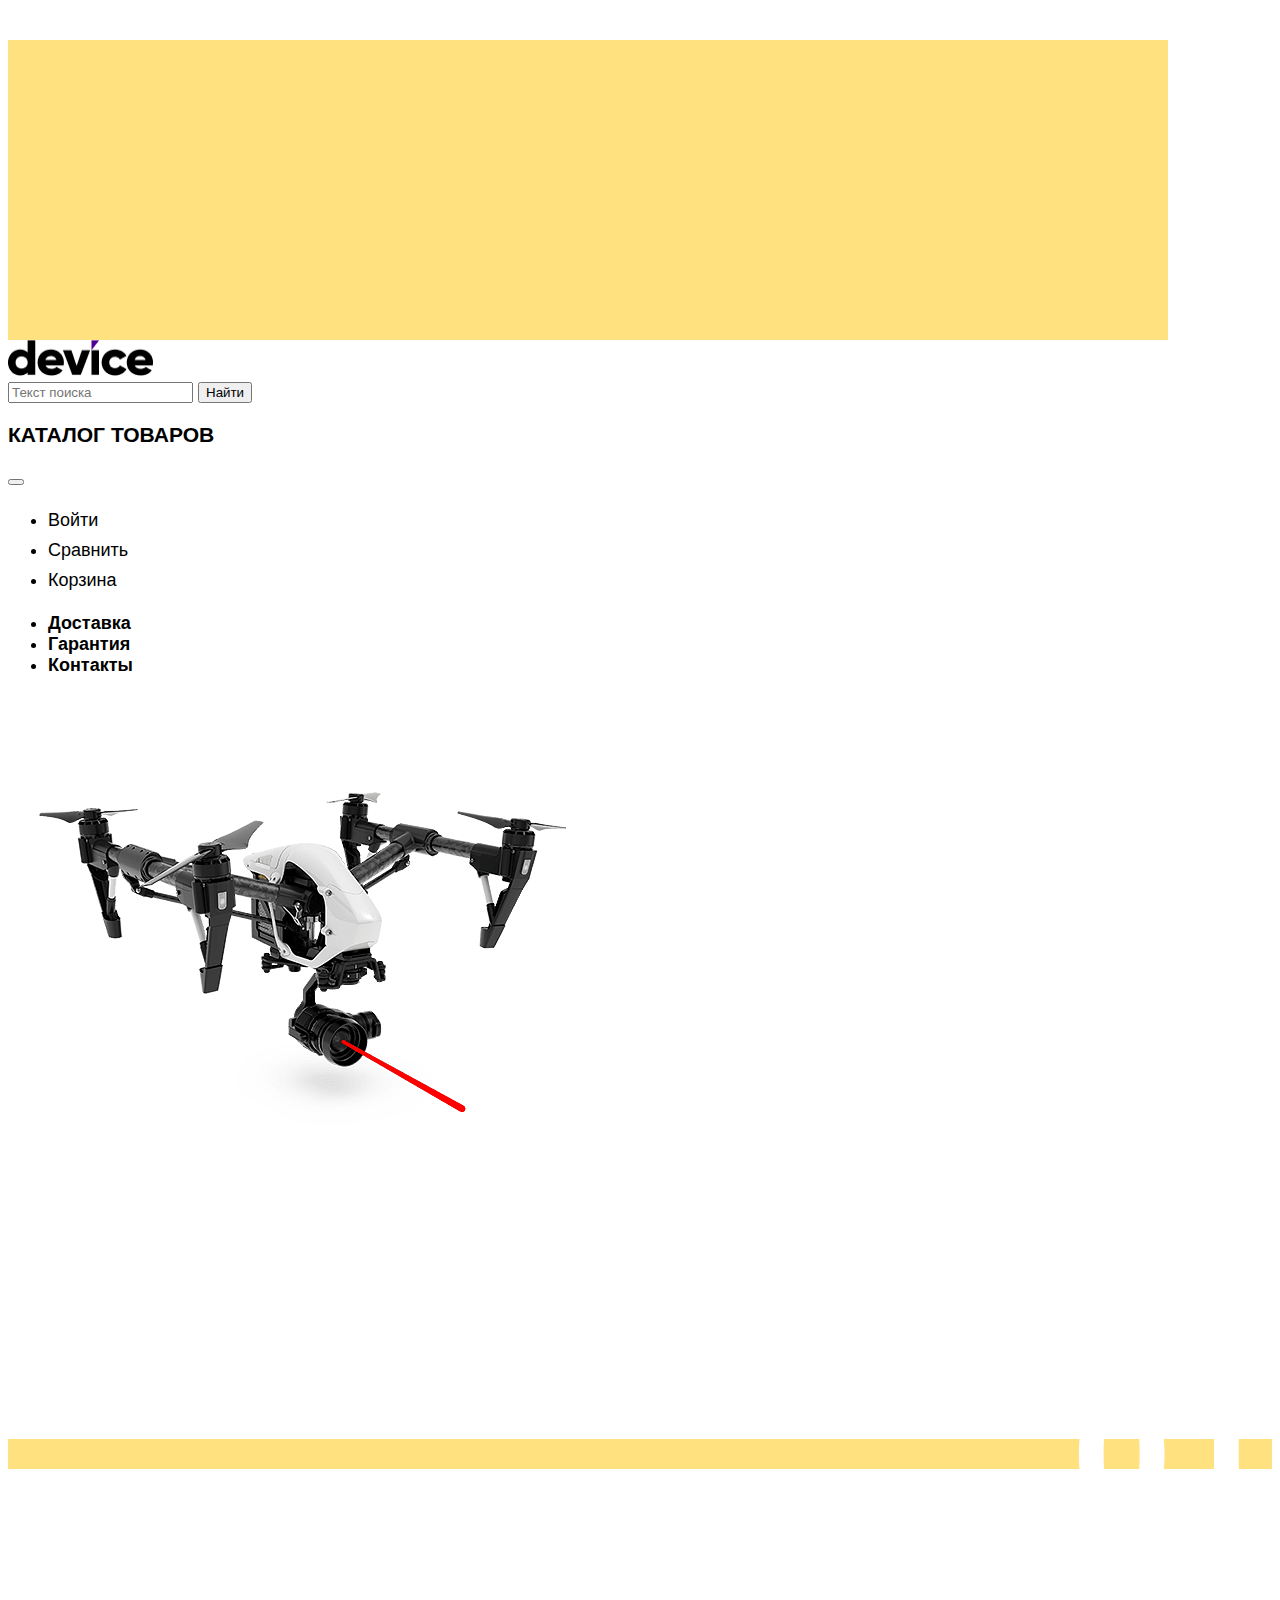
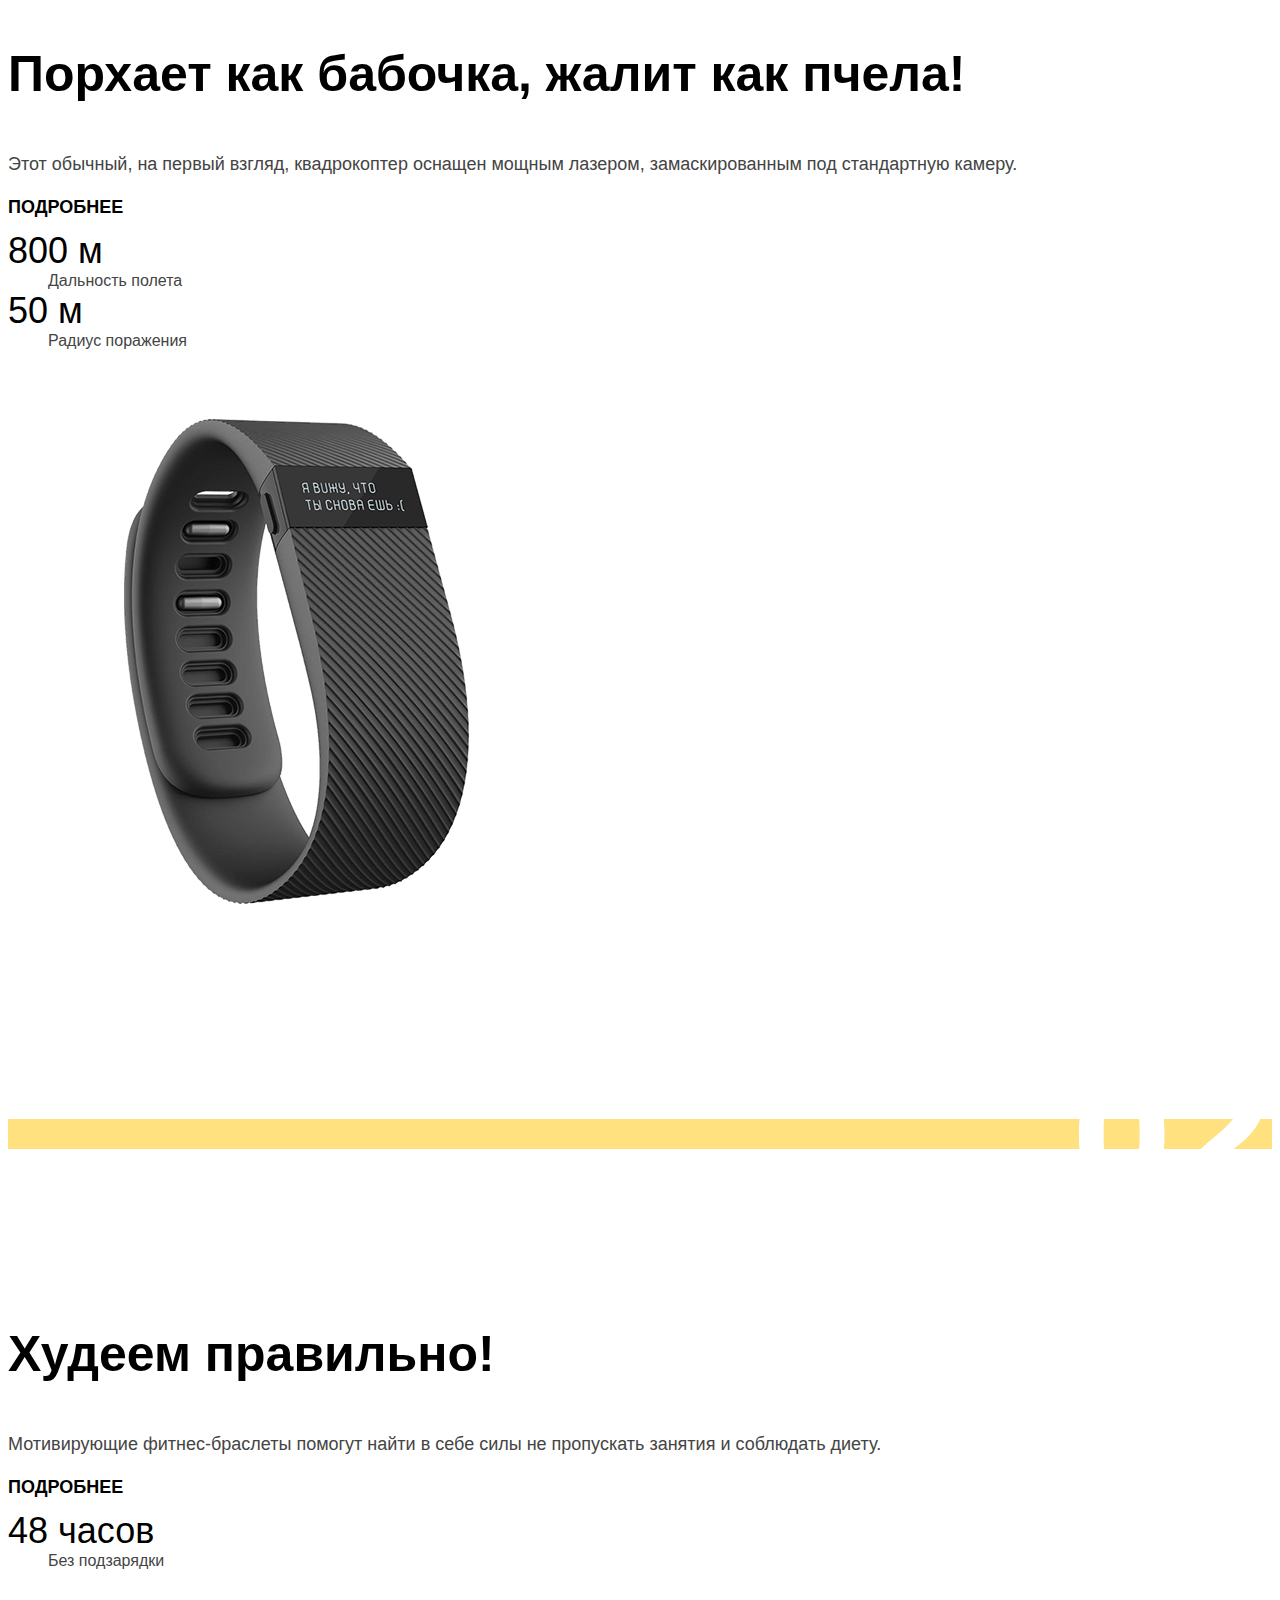
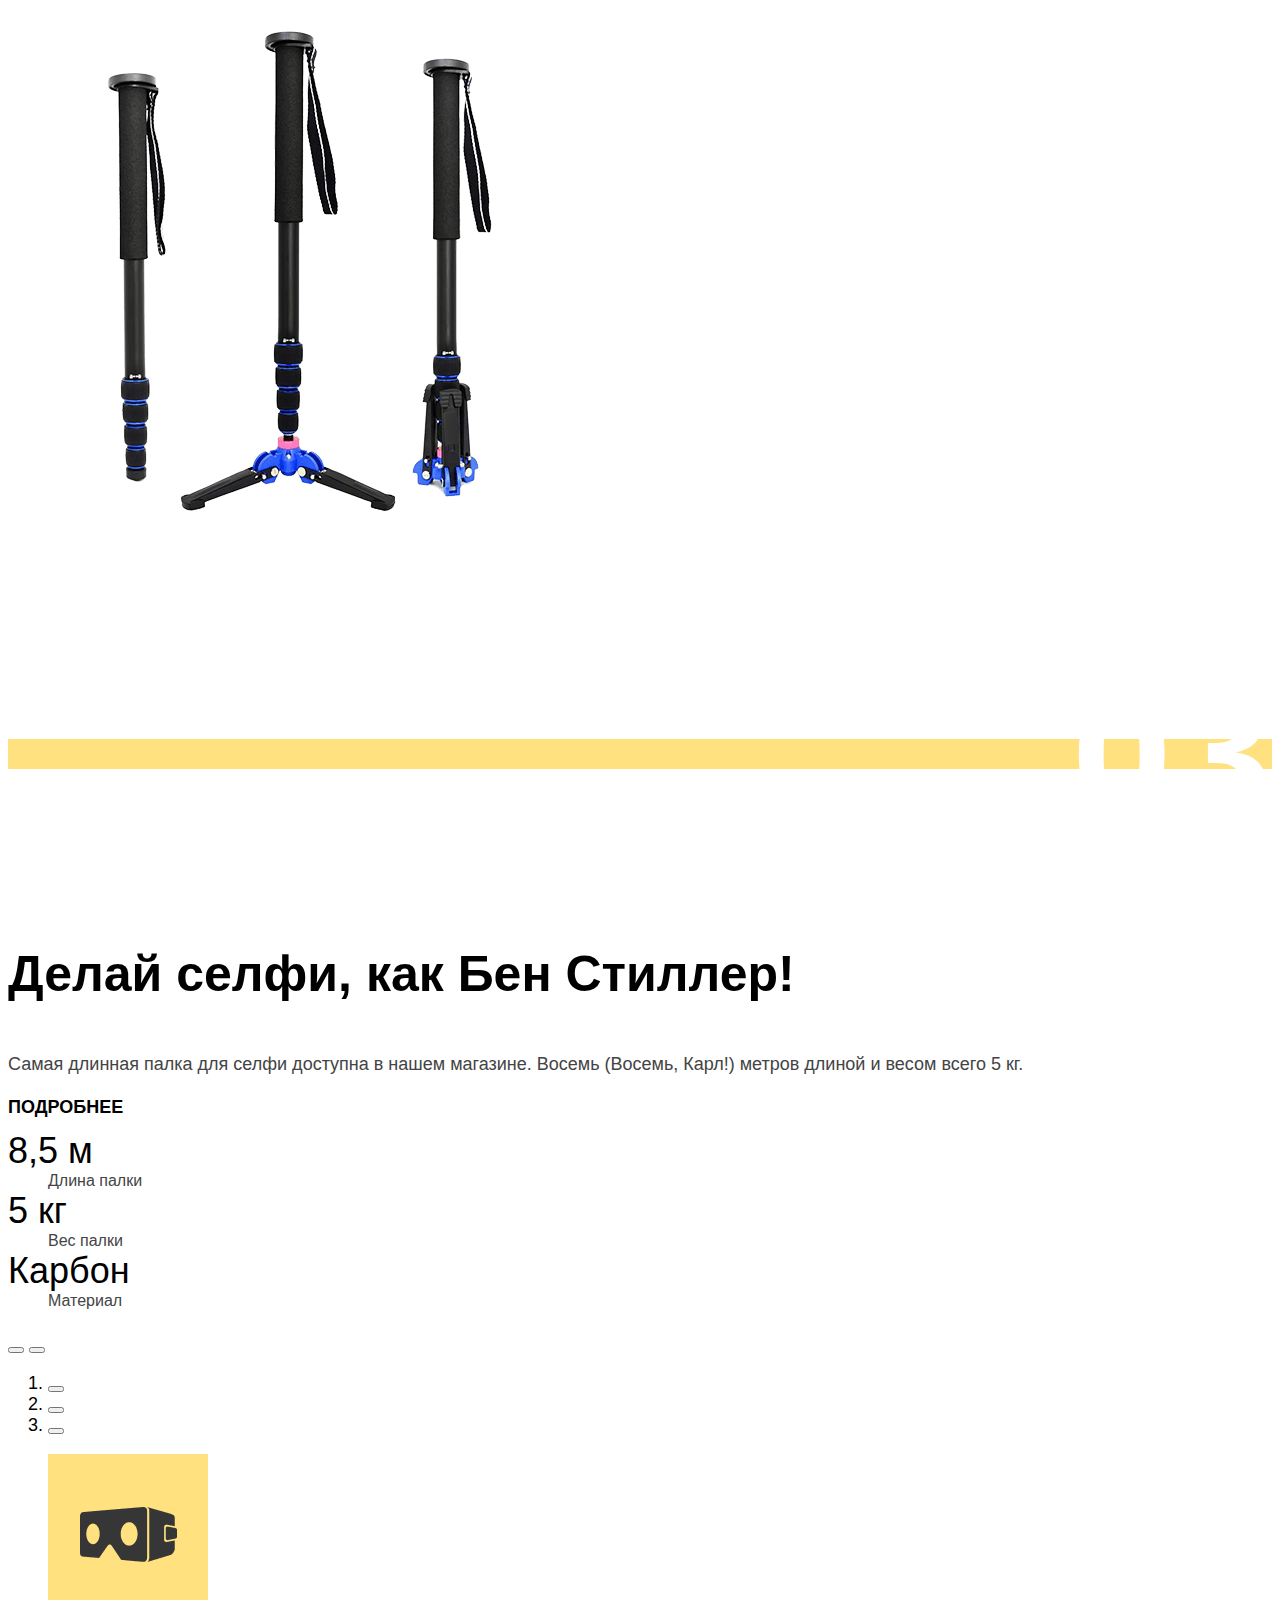
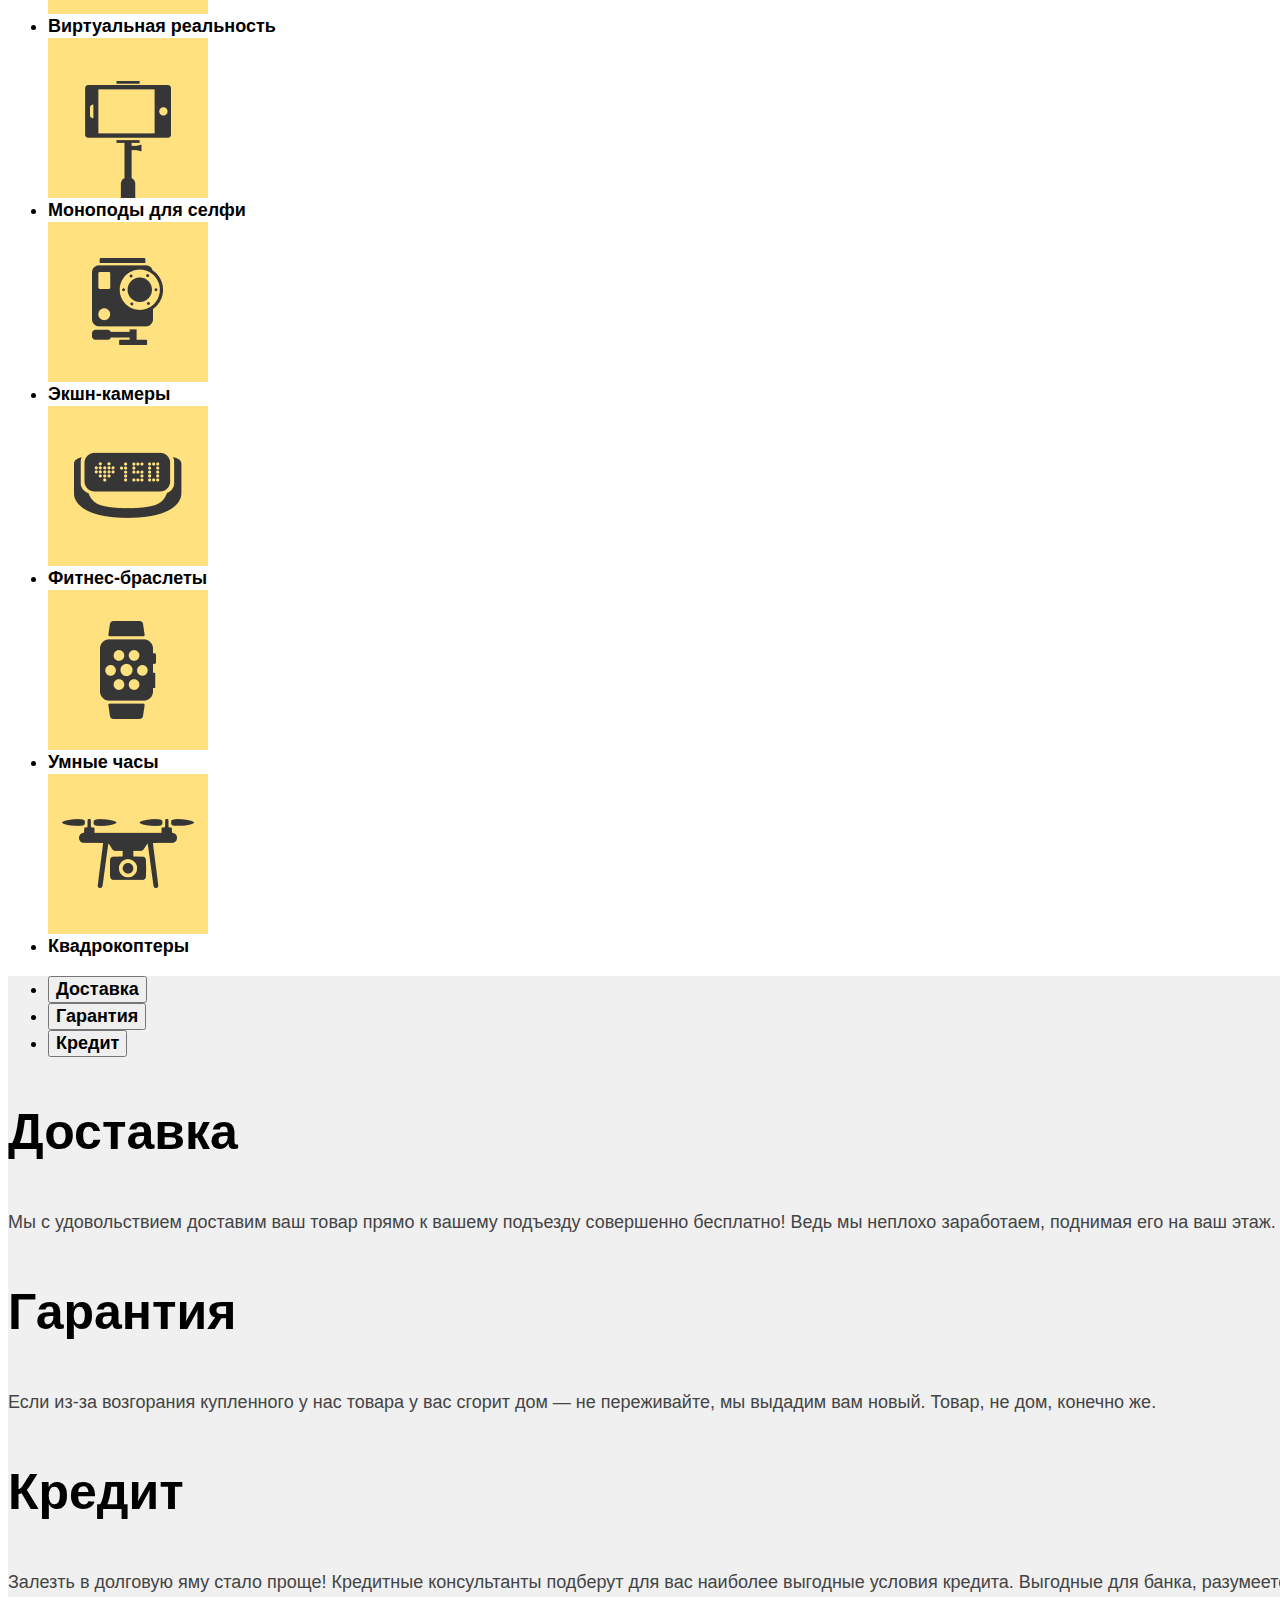
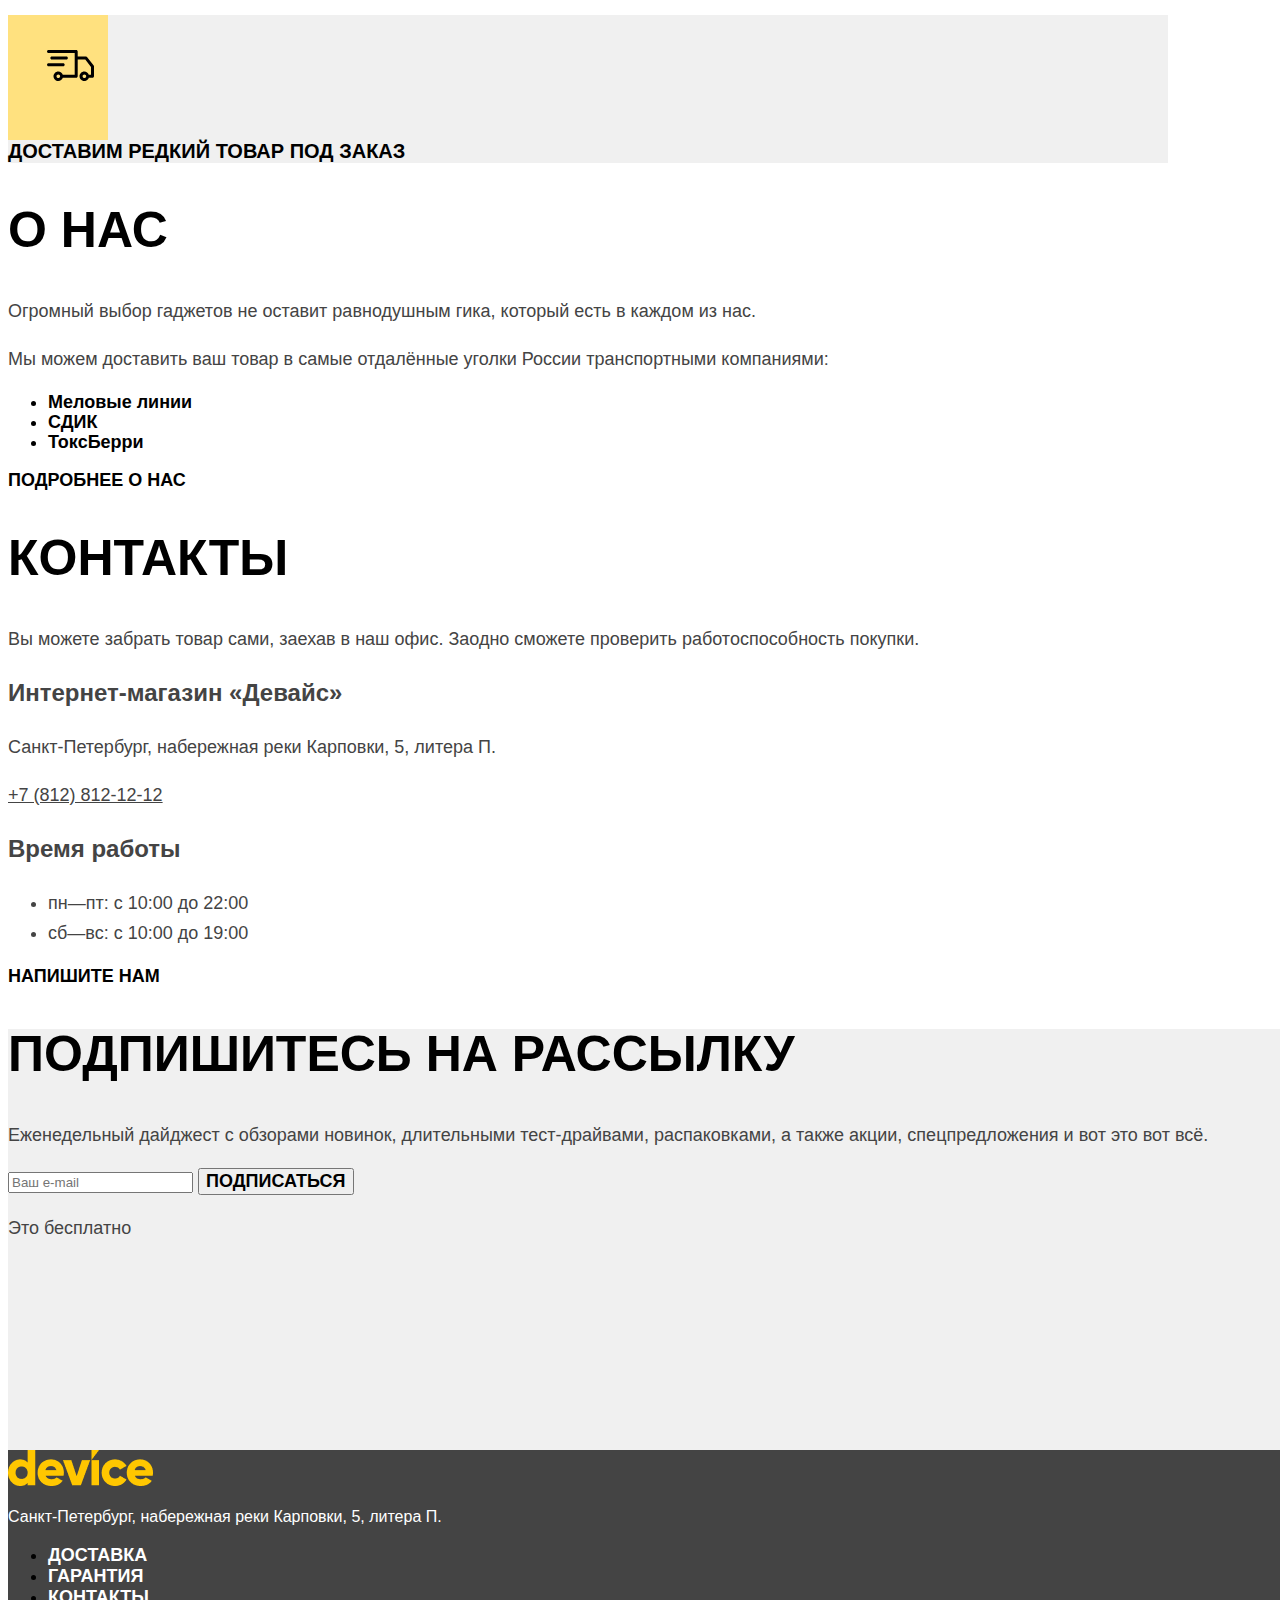
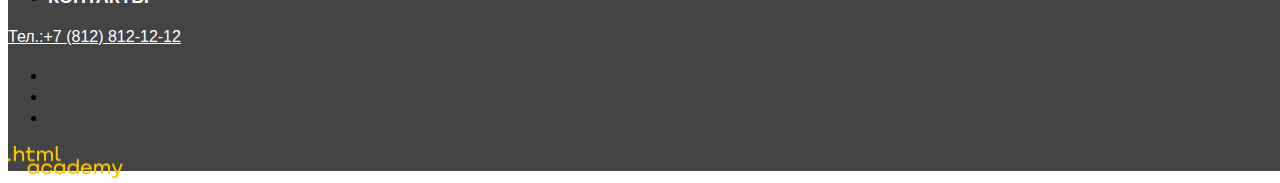
==== commit cb2b5b91: "шрифты и фоны без валидации" ====
--- a/index.html
+++ b/index.html
@@ -4,11 +4,13 @@
 <head>
   <meta charset="utf-8">
   <title>HTML Academy: Девайс</title>
+  <link rel="icon" href="/favicon.svg" type="image/svg+xml">
   <link rel="stylesheet" href="styles/styles.css">
 </head>
 
 <body>
   <header class="page-header">
+    <div class="page-header-background"></div>
     <img class="main-logo" src="images\header\logo_black.png" width="145" height="36" alt="Логотип сайта Девайс">
     <form class="search-form" action="#" method="get">
       <input name="search" type="search" placeholder="Текст поиска">
@@ -21,32 +23,31 @@
       <button class="open-folder"><span class="visually-hidden">Открыть список</span></button>
     </div>
     
-      <ul class="navigation-list navigation-user">
-        <li class="navigation-item">
-          <a class="navigation-entrance" href="#">Войти</a>
-        </li>
-        <li class="navigation-item">
-          <a class="navigation-compare" href="#">Сравнить</a>
-        </li>
-        <li class="navigation-item">
-          <a class="navigation-shopping-basket" href="#">Корзина</a>
+      <ul class="navigation-user">
+        <li class="navigation-item">
+          <a class="user-link" href="#">Войти</a>
+        </li>
+        <li class="navigation-item">
+          <a class="user-link" href="#">Сравнить</a>
+        </li>
+        <li class="navigation-item">
+          <a class="user-link" href="#">Корзина</a>
         </li>
       </ul>
     
     
-      <ul class="navigation-list navigation-main">
-        <li class="navigation-item">
-          <a class="navigation-delivery" href="#">Доставка</a>
-        </li>
-        <li class="navigation-item">
-          <a class="navigation-warranty" href="#">Гарантия</a>
-        </li>
-        <li class="navigation-item">
-          <a class="navigation-contacs" href="#">Контакты</a>
-        </li>
-      </ul>
-    
-  </header>
+      <ul class="navigation-main">
+        <li class="navigation-item">
+          <a class="service-link" href="#">Доставка</a>
+        </li>
+        <li class="navigation-item">
+          <a class="service-link" href="#">Гарантия</a>
+        </li>
+        <li class="navigation-item">
+          <a class="service-link" href="#">Контакты</a>
+        </li>
+      </ul>
+   </header>
   <main class="main-index">
 
     <h1 class="visually-hidden">Он-лайн магазин "Девайс"</h1>
@@ -88,7 +89,8 @@
         <p class="slide-number">03</p>
         <p class="tagline">Делай селфи, как Бен Стиллер! </p>
         <p class="description">Самая длинная палка для селфи доступна в нашем магазине. Восемь (Восемь, Карл!) метров длиной и весом всего 5 кг.</p>
-        <a class="characteristics-more" href="#">Подробнее</a>
+        <div class="characteristics-more-background"></div>
+          <a class="characteristics-more" href="#">Подробнее</a>
         <dl class="characteristics">
           <dt>8,5 м</dt>
           <dd>Длина палки</dd>
@@ -130,26 +132,32 @@
 
       <ul class="catalog-links-list">
         <li class="catalog-links-item">
+          <div class="yellow-square-glasses"></div>
           <a class="catalog-link" href="#">Виртуальная реальность</a>
         </li>
 
         <li class="catalog-links-item">
+          <div class="yellow-square-monopode"></div>
           <a class="catalog-link" href="#">Моноподы для селфи</a>
         </li>
 
         <li class="catalog-links-item">
+          <div class="yellow-square-camera"></div>
           <a class="catalog-link" href="#">Экшн-камеры</a>
         </li>
 
         <li class="catalog-links-item">
+          <div class="yellow-square-bracelet"></div>
           <a class="catalog-link" href="#">Фитнес-браслеты</a>
         </li>
 
         <li class="catalog-links-item">
+          <div class="yellow-square-watch"></div>
           <a class="catalog-link" href="#">Умные часы</a>
         </li>
 
         <li class="catalog-links-item">
+          <div class="yellow-square-copter"></div>
           <a class="catalog-link" href="#">Квадрокоптеры</a>
         </li>
       </ul>
@@ -158,32 +166,31 @@
     <section class="additional-services">
       <h2 class="visually-hidden">Список дополнительных услуг</h2>
       <ul class="additional-services-list">
-        <li><button class="delivery-button">Доставка</button></li>
-        <li><button class="warranty-button">Гарантия</button></li>
-        <li><button class="credit-button">Кредит</button></li>
+        <li><button class="additional-services-button">Доставка</button></li>
+        <li><button class="additional-services-button">Гарантия</button></li>
+        <li><button class="additional-services-button">Кредит</button></li>
       </ul>
       <div class="delivery">
-        <h3 class="delivery-header">Доставка</h3>
-        <p class="delivery-description">Мы с удовольствием доставим ваш товар прямо к вашему подъезду совершенно
+        <h3 class="additional-services-header">Доставка</h3>
+        <p class="additional-services-description">Мы с удовольствием доставим ваш товар прямо к вашему подъезду совершенно
           бесплатно! Ведь мы неплохо заработаем, поднимая его на ваш этаж.</p>
       </div>
       <div class="warranty">
-        <h3 class="warranty-header">Гарантия</h3>
-        <p class="warranty-description">Если из-за возгорания купленного у нас товара у вас сгорит дом — не переживайте,
+        <h3 class="additional-services-header">Гарантия</h3>
+        <p class="additional-services-description">Если из-за возгорания купленного у нас товара у вас сгорит дом — не переживайте,
           мы выдадим вам новый. Товар, не дом, конечно же.</p>
       </div>
       <div class="credit">
-        <h3 class="credit-header">Кредит</h3>
-        <p class="credit-description">Залезть в долговую яму стало проще! Кредитные консультанты подберут для вас
+        <h3 class="additional-services-header">Кредит</h3>
+        <p class="additional-services-description">Залезть в долговую яму стало проще! Кредитные консультанты подберут для вас
           наиболее выгодные условия кредита. Выгодные для банка, разумеется.</p>
       </div>
     </section>
 
     <section class="rare-goods-order">
       <h2 class="visually-hidden">Заказ редких товаров</h2>
-      <div class="rare-goods-order-img">
+      <div class="rare-goods-order-img"></div>
       <a class="rare-goods-order-link-button" href="#">Доставим редкий товар под заказ</a>
-      </div>
     </section>
 
     <section class="about-company">
@@ -258,13 +265,13 @@
       <h3 class="visually-hidden">Ссылки на социальные сети</h3>
       <ul class="footer-social-list">
         <li class="footer-social-item">
-          <a class="button-footer-social" href="tg://resolve?domain=htmlacademy">Telegram</a>
+          <a class="button-footer-telegram" href="tg://resolve?domain=htmlacademy"><span class="visually-hidden">Telegram</span></a>
         </li>
         <li class="footer-social-item">
-          <a class="button-footer-social" href="https://www.youtube.com/user/htmlacademyru">YouTube</a>
+          <a class="button-footer-youtube" href="https://www.youtube.com/user/htmlacademyru"><span class="visually-hidden">YouTube</span></a>
         </li>
         <li class="footer-social-item">
-          <a class="button-footer-social" href="https://twitter.com/htmlacademy_ru">Twitter</a>
+          <a class="button-footer-twitter" href="https://twitter.com/htmlacademy_ru"><span class="visually-hidden">Twitter</span></a>
         </li>
       </ul>
     </div>
@@ -276,4 +283,6 @@
     </div>
   </footer>
 </body>
+
+
 </html>
--- a/styles/styles.css
+++ b/styles/styles.css
@@ -0,0 +1,484 @@
+@font-face {
+    font-family: Raleway;
+    font-style: normal;
+    font-weight: 800;
+    src: url(../fonts/raleway/raleway-800.woff2) format("woff2");
+    font-display: swap;
+}
+
+@font-face {
+    font-family: Rubik;
+    font-style: normal;
+    font-weight: 400;
+    src: url(../fonts/rubik/rubik-400.woff2) format("woff2");
+    font-display: swap;
+}
+
+@font-face {
+    font-family: Rubik;
+    font-style: normal;
+    font-weight: 700;
+    src: url(../fonts/rubik/rubik-700.woff2) format("woff2");
+    font-display: swap;
+}
+
+body {
+    font-family: "Raleway", "Arial", sans-serif;
+    font-size: 18px;
+    line-height: 21px;
+    background-color: #FFFFFF;
+    color: #000000;
+}
+
+.visually-hidden {
+  position: absolute;
+  width: 1px;
+  height: 1px;
+  margin: -1px;
+  border: 0;
+  padding: 0;
+  white-space: nowrap;
+  clip-path: inset(100%);
+  clip: rect(0 0 0 0);
+  overflow: hidden;
+}
+
+.page-header-background {
+    background-color: #FFE17F;
+    width: 1160px;
+    height: 300px;
+    margin-top: 40px;
+}
+
+.catalog-header-background {
+  background-color: #FFE17F;
+  width: 1160px;
+  height: 186px;
+  margin-top: 40px;
+}
+
+.user-link {
+    font-family: "Rubik", "Arial", sans-serif;
+    color: #000000;
+    font-size: 18px;
+    line-height: 30px;
+    font-weight: 400;
+    text-decoration: none;
+}
+
+.service-link {
+    font-family: "Raleway", sans-serif;
+    color: #000000;
+    font-size: 18px;
+    line-height: 21px;
+    font-weight: 800;
+    text-decoration: none;
+}
+
+.catalog-link-main {
+    font-family: "Raleway", sans-serif;
+    line-height: 21px;
+    font-weight: 800;
+    text-align: left;
+    color: #000000;
+    text-transform: uppercase;
+    text-decoration: none;
+  }
+
+  .main-index {
+    color: #000000;
+    background-color: #FFFFFF;
+  }
+
+  .slide-number {
+    font-family: "Rubik", sans-serif;
+    font-size: 180px;
+    line-height: 30px;
+    font-weight: 700;
+    text-align: right;
+    color: #FFFFFF;
+    background-color: #FFE17F;
+  }
+
+  .tagline {
+    font-family: "Raleway", sans-serif;
+    font-size: 50px;
+    line-height: 50px;
+    font-weight: 800;
+    text-align: left;
+    color: #000000;
+  }
+
+  .description {
+    font-family: "Rubik", sans-serif;
+    font-size: 18px;
+    line-height: 30px;
+    font-weight: 400;
+    text-align: left;
+    color: #444444;
+  }
+
+  .characteristics dt {
+    font-family: "Rubik", sans-serif;
+    font-size: 36px;
+    line-height: 30px;
+    font-weight: 400;
+    text-align: left;
+    color: #000000;
+  }
+
+  .characteristics dd {
+    font-family: "Rubik", sans-serif;
+    font-size: 16px;
+    line-height: 30px;
+    font-weight: 400;
+    text-align: left;
+    color: #444444;
+  }
+.additional-services-button {
+  font-family: "Raleway", sans-serif;
+  font-size: 18px;
+  line-height: 21px;
+  font-weight: 800;
+  text-align: center;
+  color: #000000;
+}
+
+.additional-services-header, .inner-header-title {
+  font-family: "Raleway", sans-serif;
+  font-size: 50px;
+  line-height: 50px;
+  font-weight: 800;
+  text-align: left;
+  color: #000000;
+}
+
+.breadcrumbs-link {
+  font-family: "Rubik", sans-serif;
+  font-size: 16px;
+  line-height: 19px;
+  font-weight: 400;
+  text-align: left;
+  color: #000000;
+  text-decoration: none;
+}
+
+.additional-services-description{
+  font-family: "Rubik", sans-serif;
+  font-size: 18px;
+  line-height: 30px;
+  font-weight: 400;
+  text-align: left;
+  color: #444444;
+}
+
+.additional-services {
+  background-color: #F0F0F0;
+  width: 1440px;
+  height: 289;
+}
+
+.rare-goods-order  {
+  background-color: #F0F0F0;
+  width: 1160px;
+  height: 100;
+}
+
+.rare-goods-order-link-button {
+  font-family: "Raleway", sans-serif;
+  font-size: 20px;
+  line-height: 23px;
+  font-weight: 800;
+  text-align: center;
+  color: #000000;
+  text-transform: uppercase;
+  text-decoration: none;
+}
+
+.rare-goods-order-img {
+  height: 125px;
+  width: 100px;
+  background-color: #FFE17F;
+  background-image: url(../images/main/delivery.svg);
+}
+
+.characteristics-more {
+    font-family: "Raleway", sans-serif;
+    font-size: 18px;
+    line-height: 21px;
+    font-weight: 800;
+    text-align: center;
+    color: #000000;
+    text-transform: uppercase;
+    text-decoration: none;
+}
+
+  .yellow-square-glasses {
+    height: 160px;
+    width: 160px;
+    background-color: #FFE17F;
+    background-image: url(../images/main/nav_1.png);
+  }
+
+  .yellow-square-monopode{
+    height: 160px;
+    width: 160px;
+    background-color: #FFE17F;
+    background-image: url(../images/main/nav_2.png);
+  }
+
+  .yellow-square-camera {
+    height: 160px;
+    width: 160px;
+    background-color: #FFE17F;
+    background-image: url(../images/main/nav_3.png);
+  }
+
+  .yellow-square-bracelet {
+    height: 160px;
+    width: 160px;
+    background-color: #FFE17F;
+    background-image: url(../images/main/nav_4.png);
+  }
+
+  .yellow-square-watch {
+    height: 160px;
+    width: 160px;
+    background-color: #FFE17F;
+    background-image: url(../images/main/nav_5.png);
+  }
+
+  .yellow-square-copter {
+    height: 160px;
+    width: 160px;
+    background-color: #FFE17F;
+    background-image: url(../images/main/nav_6.png);
+  }
+
+  .catalog-link {
+    font-family: "Raleway", sans-serif;
+    line-height: 24px;
+    font-weight: 800;
+    text-align: left;
+    color: #000000;
+    text-decoration: none;
+  }
+
+  .about-company-title, .contacts-title, .newsletter-title {
+    font-family: "Raleway", sans-serif;
+    font-size: 50px;
+    line-height: 50px;
+    font-weight: 800;
+    text-align: left;
+    color: #000000;
+    text-transform: uppercase;
+  }
+
+  .about-company-text, .about-delivery-partners, .contacts-title-text, .newsletter-text {
+    font-family: "Rubik", sans-serif;
+    font-size: 18px;
+    line-height: 30px;
+    font-weight: 400;
+    text-align: left;
+    color: #444444;  
+  }
+
+  .delivery-partners {
+    font-family: "Rubik", sans-serif;
+    font-size: 18px;
+    line-height: 20px;
+    font-weight: 700;
+    text-align: left;
+    color: #000000; 
+  }
+
+  .shop-name, .contacts-subtitle {
+    font-family: "Rubik", sans-serif;
+    font-size: 24px;
+    line-height: 30px;
+    font-weight: 700;
+    text-align: left;
+    color: #444444; 
+  }
+
+  .contacts-address,.contacts-address a {
+    font-family: "Rubik", sans-serif;
+    font-style: normal;
+    font-size: 18px;
+    line-height: 30px;
+    font-weight: 400;
+    text-align: left;
+    color: #444444; 
+  }
+
+  .contacts-schedule {
+    font-family: "Rubik", sans-serif;
+    font-style: normal;
+    font-size: 18px;
+    line-height: 30px;
+    font-weight: 400;
+    text-align: left;
+    color: #444444; 
+  }
+
+  .about-company-link, .text-us-link {
+    font-family: "Raleway", sans-serif;
+    font-size: 18px;
+    line-height: 21px;
+    font-weight: 800;
+    text-align: center;
+    color: #000000;
+    text-transform: uppercase;
+    text-decoration: none;
+  }
+
+  .newsletter {
+    width: 1440px;
+    height: 421px;
+    background-color: #F0F0F0;
+  }
+
+  .newsletter-button-text {
+    font-family: "Raleway", sans-serif;
+    font-size: 18px;
+    line-height: 21px;
+    font-weight: 800;
+    text-align: center;
+    color: #000000;
+    text-transform: uppercase;
+    text-decoration: none;
+  }
+
+  .spoiler {
+    font-family: "Rubik", sans-serif;
+    font-style: normal;
+    font-size: 18px;
+    line-height: 30px;
+    font-weight: 400;
+    text-align: left;
+    color: #444444; 
+  }
+
+  footer {
+    width: 1440px;
+    height: 321px;
+    background-color: #444444;
+  }
+
+  .footer-contacts-address-text, .footer-contacts-phone {
+    font-family: "Rubik", sans-serif;
+    font-style: normal;
+    font-size: 16px;
+    line-height: 20px;
+    font-weight: 400;
+    text-align: left;
+    color: #FFFFFF; 
+  }
+
+  .footer-nav-link {
+    font-family: "Raleway", sans-serif;
+    font-style: normal;
+    font-size: 18px;
+    line-height: 21px;
+    font-weight: 800;
+    text-align: left;
+    color: #FFFFFF; 
+    text-transform: uppercase;
+    text-decoration: none;
+  }
+
+.filter-header, .sorting-header {
+  font-family: "Raleway", sans-serif;
+  font-size: 16px;
+  line-height: 19px;
+  font-weight: 800;
+  text-align: left;
+  color: #000000; 
+}
+
+.legend-text {
+  font-family: "Rubik", sans-serif;
+  font-size: 18px;
+  line-height: 20px;
+  font-weight: 700;
+  text-align: left;
+  color: #000000; 
+}
+
+.color-text, .bluetooth-text {
+  font-family: "Rubik", sans-serif;
+  font-size: 16px;
+  line-height: 19px;
+  font-weight: 400;
+  text-align: left;
+  color: #000000; 
+}
+
+.show-button {
+  font-family: "Raleway", sans-serif;
+  font-size: 18px;
+  line-height: 21px;
+  font-weight: 800;
+  text-align: center;
+  color: #000000; 
+  text-transform: uppercase;
+}
+
+.product-card-title {
+  font-family: "Rubik", sans-serif;
+  font-size: 18px;
+  line-height: 20px;
+  font-weight: 700;
+  text-align: left;
+  color: #000000;
+}
+
+.product-card-link {
+  text-decoration: none;
+}
+
+.product-card-price {
+  font-family: "Rubik", sans-serif;
+  font-size: 18px;
+  line-height: 21px;
+  font-weight: 400;
+  text-align: right;
+  color: #444444;
+}
+
+.popular-text {
+  font-family: "Rubik", sans-serif;
+  font-size: 18px;
+  line-height: 30px;
+  font-weight: 400;
+  text-align: left;
+  color: #000000;
+}
+
+.download-more-button-text {
+  font-family: "Raleway", sans-serif;
+  font-size: 16px;
+  line-height: 19px;
+  font-weight: 800;
+  text-align: center;
+  color: #000000;
+}
+.pagination-prev, .pagination-next {
+  font-family: "Raleway", sans-serif;
+  font-size: 18px;
+  line-height: 21px;
+  font-weight: 800;
+  text-align: left;
+  color: #000000;
+  text-decoration: none;
+}
+
+.pagination-link {
+  font-family: "Rubik", sans-serif;
+  font-size: 16px;
+  line-height: 20px;
+  font-weight: 400;
+  text-align: center;
+  color: #444444;
+  text-decoration: none;
+}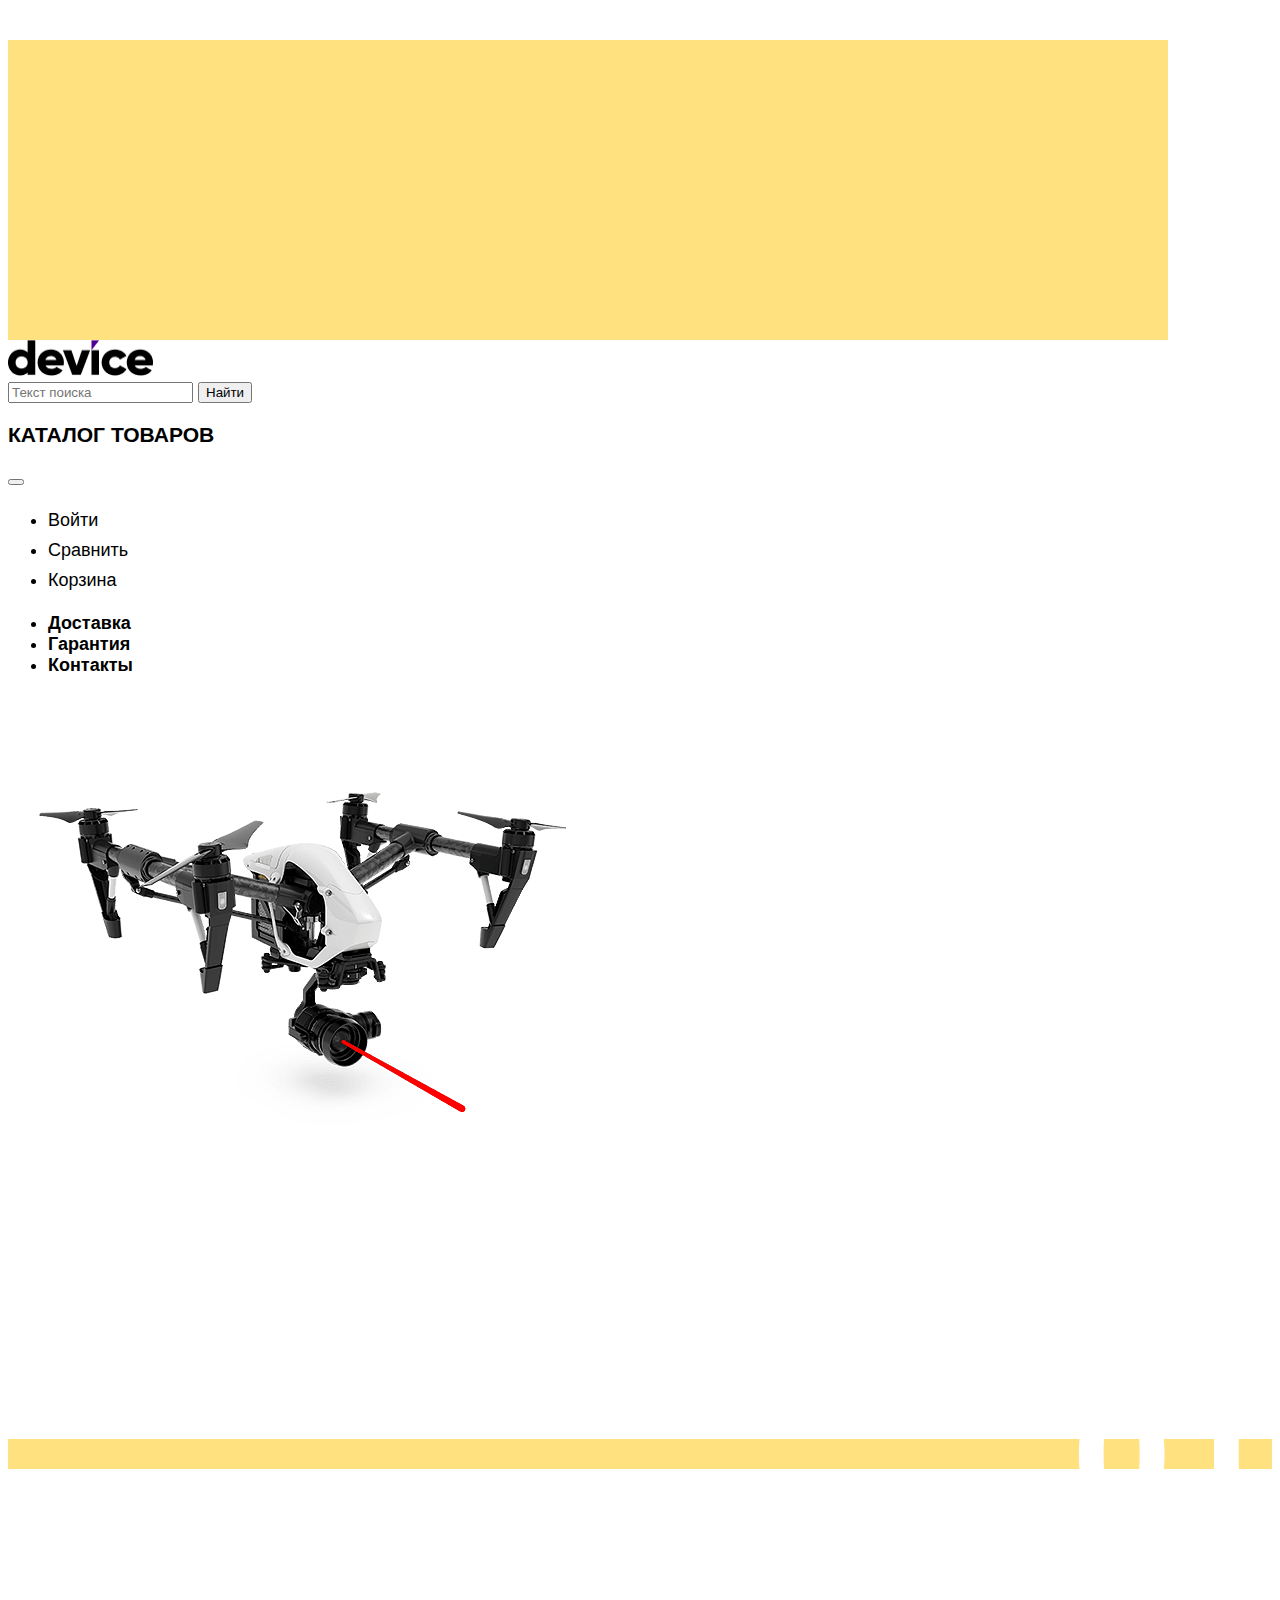
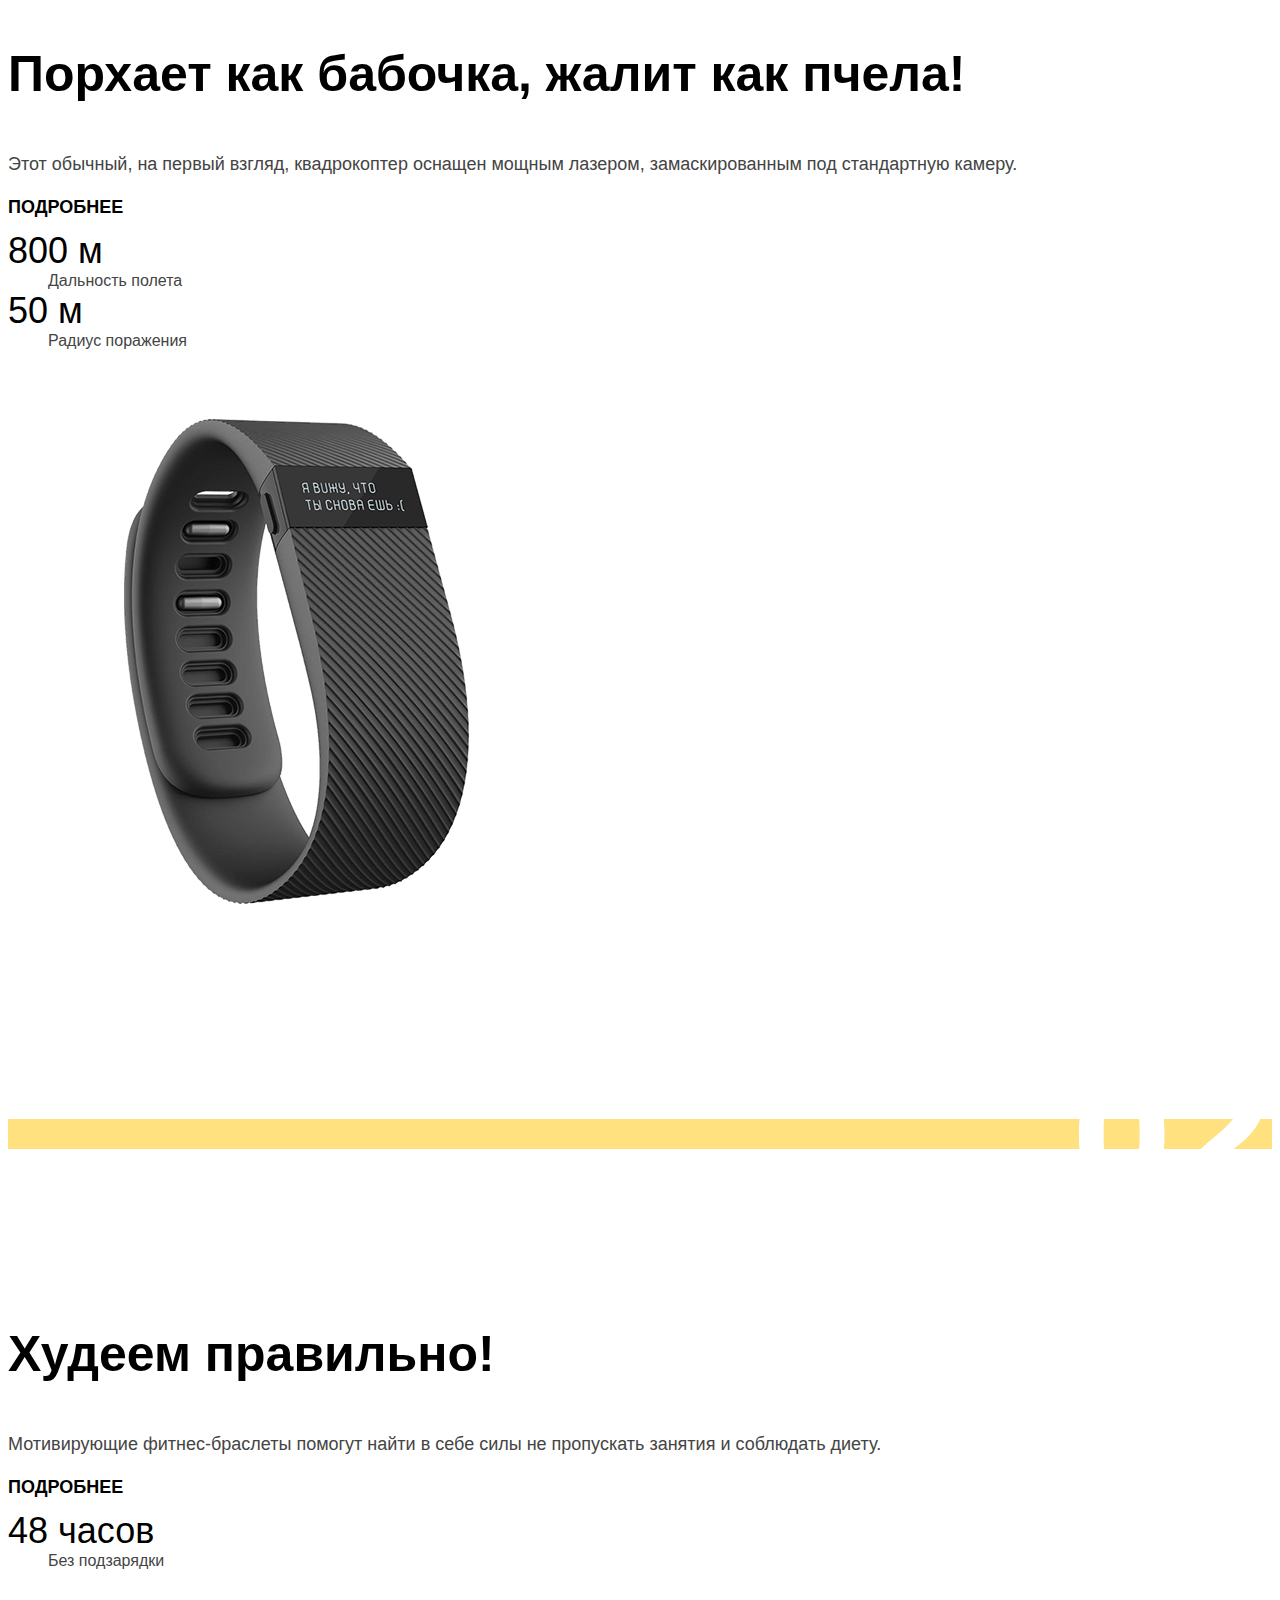
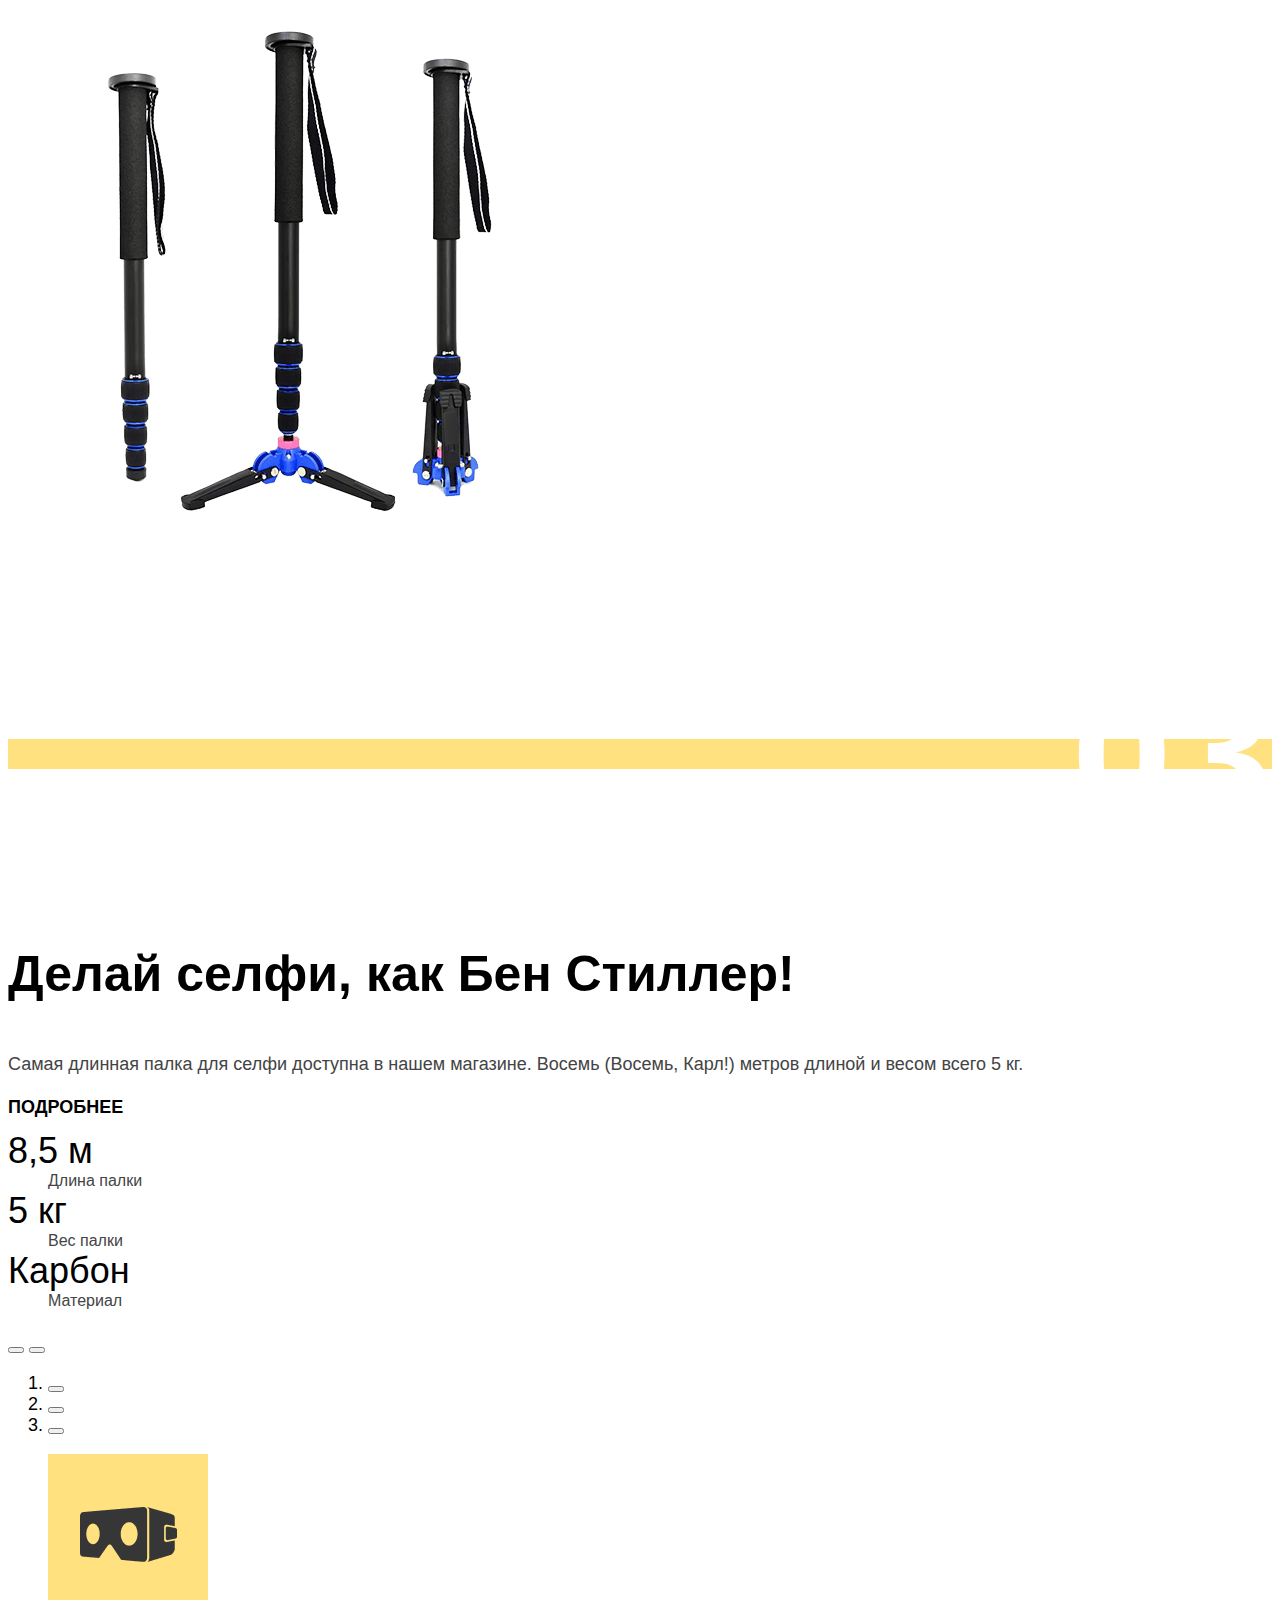
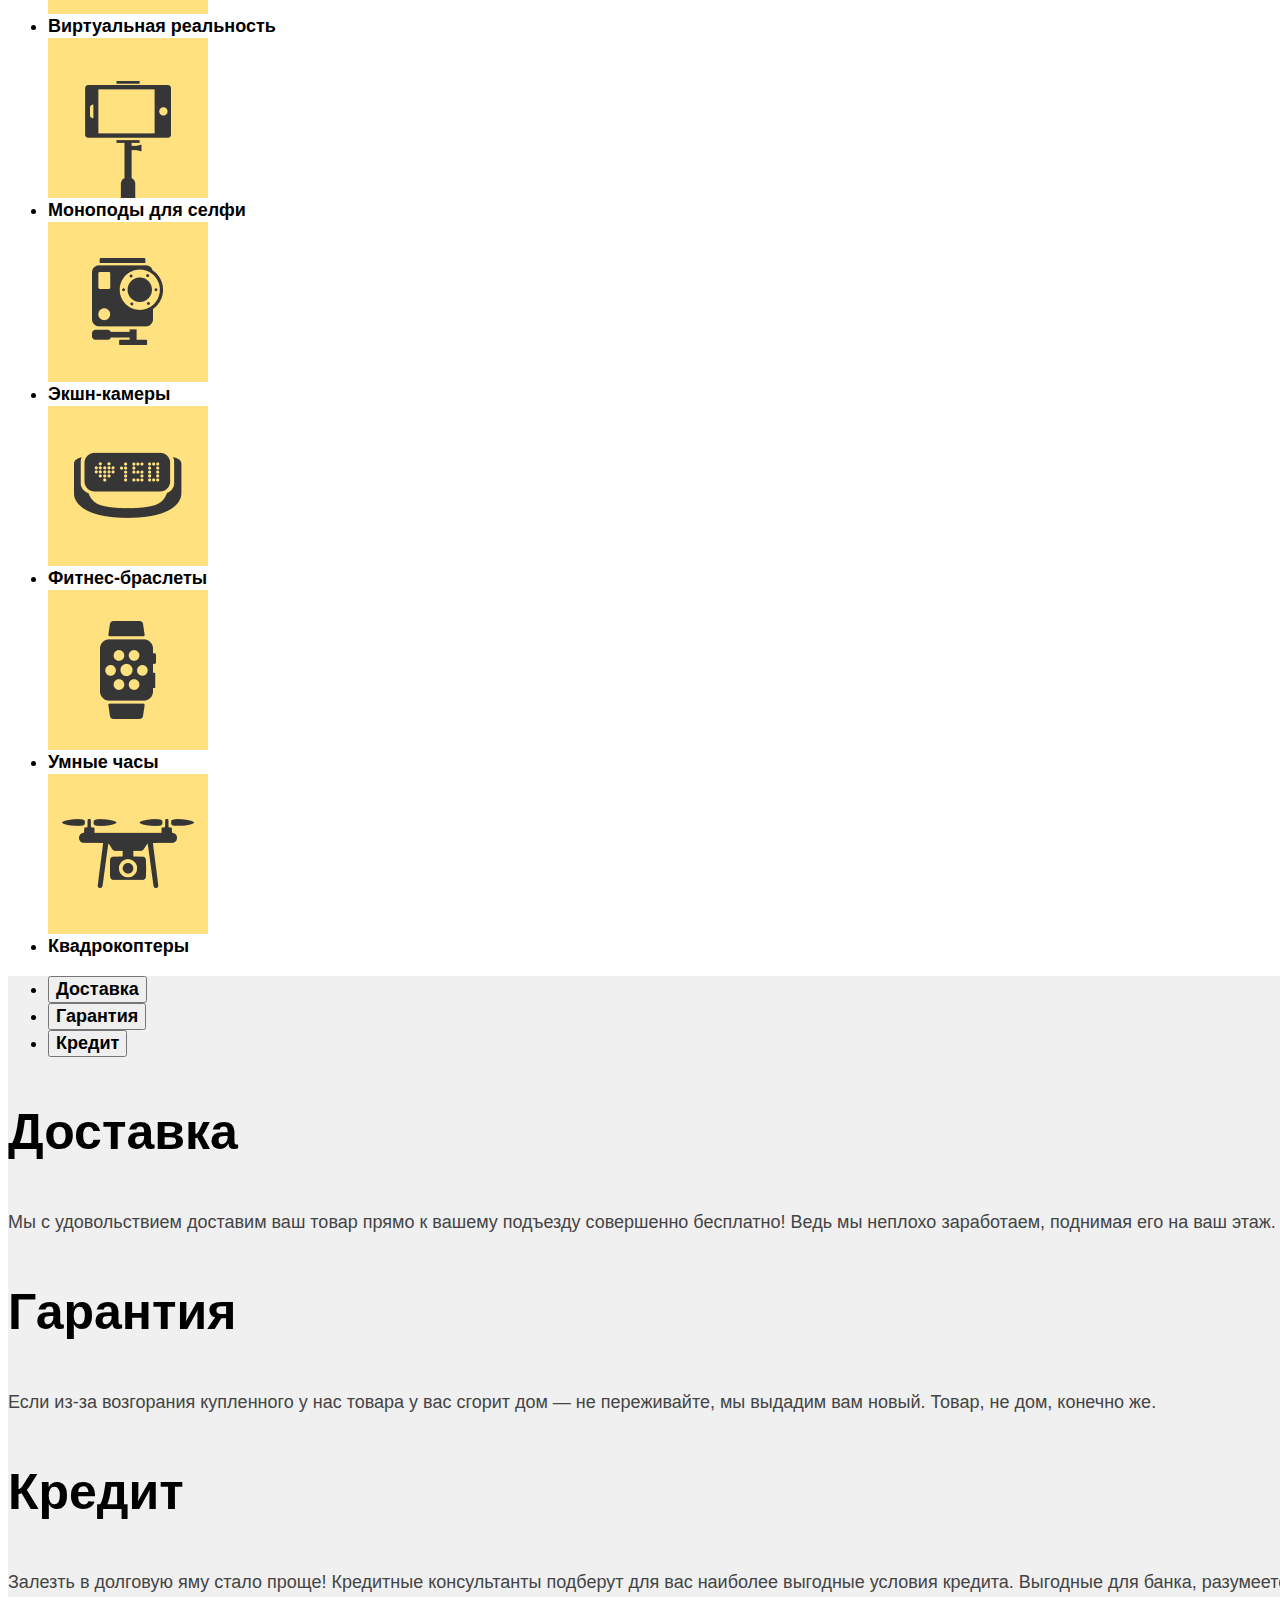
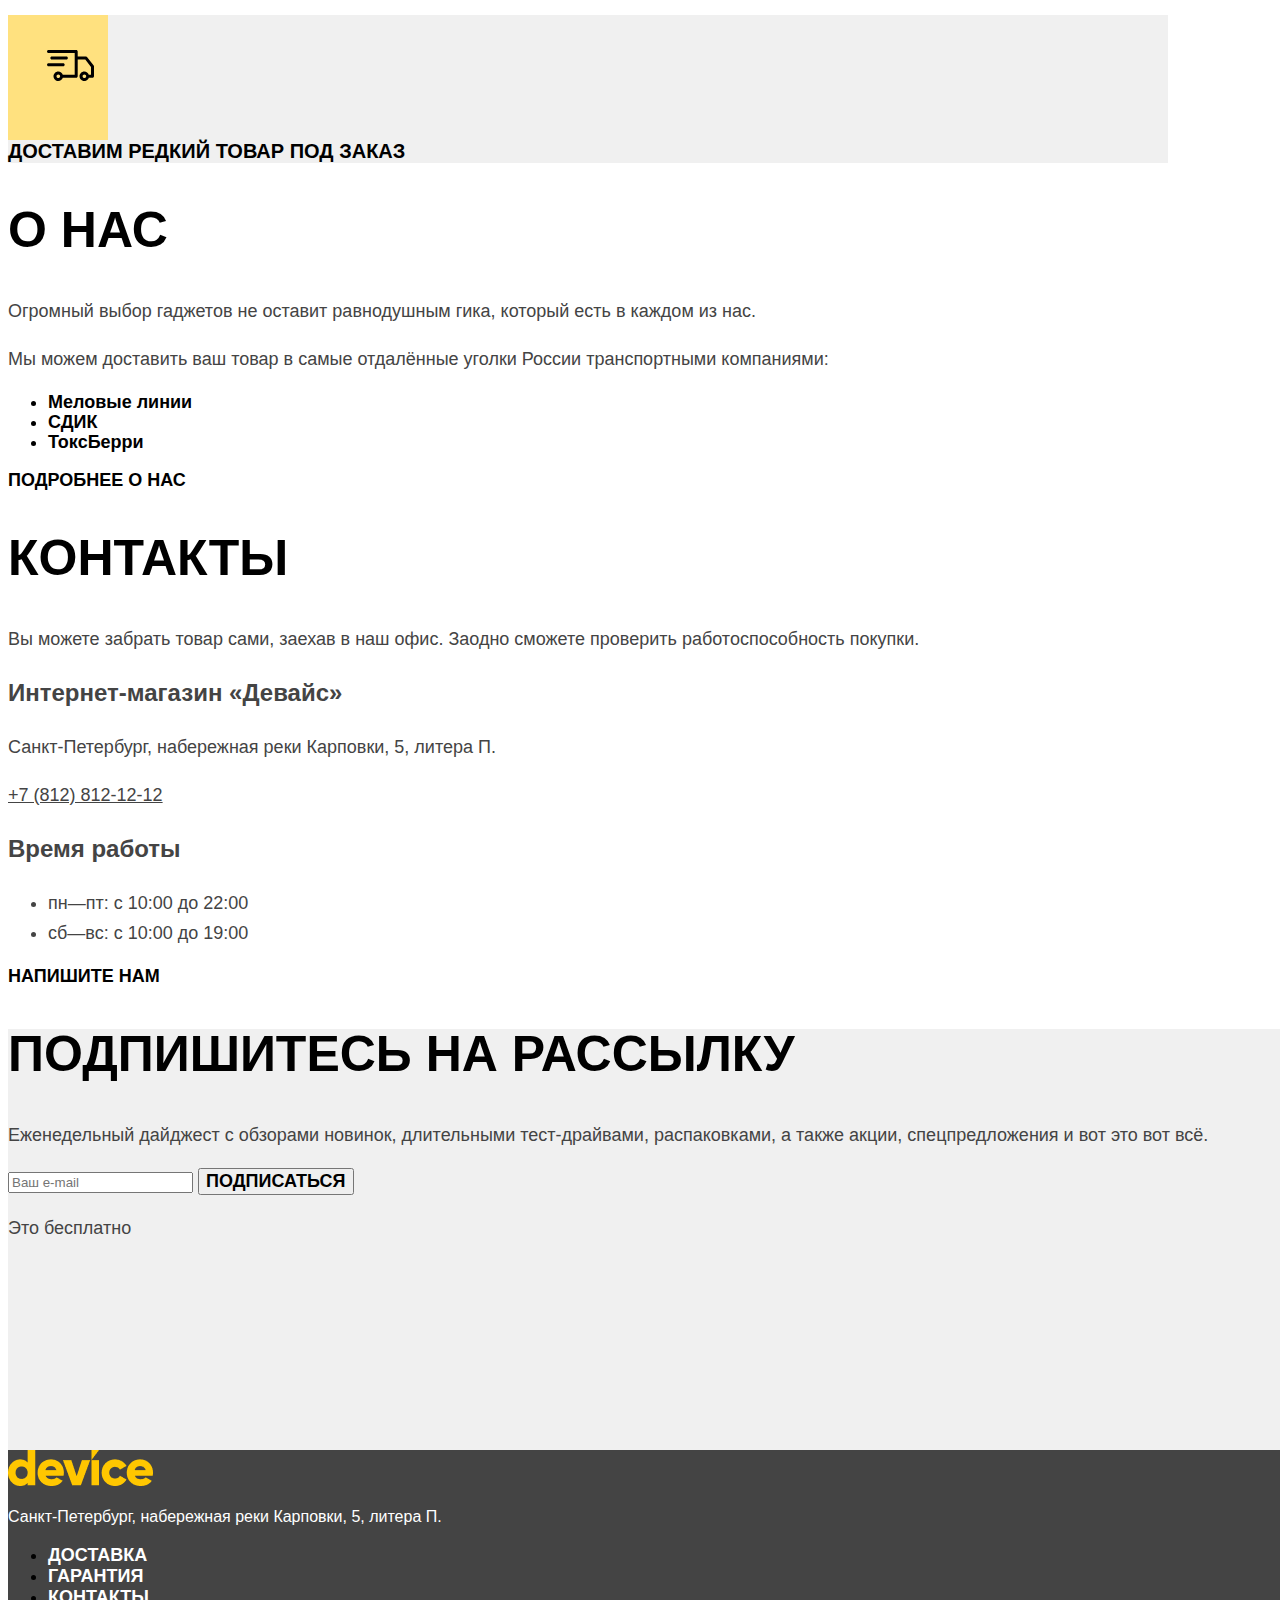
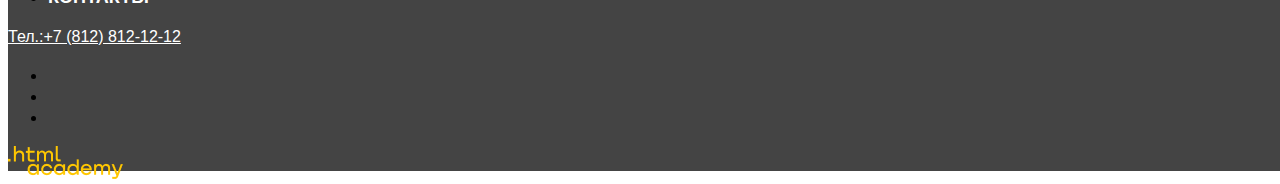
==== commit 215fcf96: "Домашнее задание по 4 разделу" ====
--- a/index.html
+++ b/index.html
@@ -11,7 +11,7 @@
 <body>
   <header class="page-header">
     <div class="page-header-background"></div>
-    <img class="main-logo" src="images\header\logo_black.png" width="145" height="36" alt="Логотип сайта Девайс">
+    <img class="main-logo" src="/images/header/logo_black.png" width="145" height="36" alt="Логотип сайта Девайс">
     <form class="search-form" action="#" method="get">
       <input name="search" type="search" placeholder="Текст поиска">
       <button class="search-button" type="submit">Найти</button>
@@ -57,7 +57,7 @@
 
       <div class="slider-item copter">
         <h3 class="visually-hidden">Квадрокоптер</h3>
-        <img class="product-image" src="images\slider\copter.png" width="560" height="560" alt="Квадрокоптер с лазером">
+        <img class="product-image" src="/images/slider/copter.png" width="560" height="560" alt="Квадрокоптер с лазером">
         <p class="slide-number">01</p>
         <p class="tagline">Порхает как бабочка, жалит как пчела!</p>
         <p class="description">Этот обычный, на первый взгляд, квадрокоптер оснащен мощным лазером, замаскированным под стандартную камеру.</p>
@@ -72,7 +72,7 @@
 
       <div class="slider-item fitness-watch">
         <h3 class="visually-hidden">Фитнес часы</h3>
-        <img class="product-image" src="images\slider\smart-watch.png" width="560" height="560" alt="Фитнес часы">
+        <img class="product-image" src="/images/slider/smart-watch.png" width="560" height="560" alt="Фитнес часы">
         <p class="slide-number">02</p>
         <p class="tagline">Худеем правильно!</p>
         <p class="description">Мотивирующие фитнес-браслеты помогут найти в себе силы не пропускать занятия и соблюдать диету.</p>
@@ -85,7 +85,7 @@
 
       <div class="slider-item selfie-stick">
         <h3 class="visually-hidden">Монопод для селфи</h3>
-        <img class="product-image" src="images\slider\selfie-stick.png" width="560" height="560" alt="Монопод для селфи">
+        <img class="product-image" src="/images/slider/selfie-stick.png" width="560" height="560" alt="Монопод для селфи">
         <p class="slide-number">03</p>
         <p class="tagline">Делай селфи, как Бен Стиллер! </p>
         <p class="description">Самая длинная палка для селфи доступна в нашем магазине. Восемь (Восемь, Карл!) метров длиной и весом всего 5 кг.</p>
@@ -245,7 +245,7 @@
   </main>
 
   <footer>
-    <img class="footer-logo" src="images\footer\logo_yellow.png" width="145" height="36" alt="Логотип сайта Девайс">
+    <img class="footer-logo" src="/images/footer/logo_yellow.png" width="145" height="36" alt="Логотип сайта Девайс">
 
     <address class="footer-contacts-address">
       <p class="footer-contacts-address-text">Санкт-Петербург, набережная реки Карповки, 5, литера П.</p>
@@ -278,7 +278,7 @@
 
     <div class="developer">
       <a class="htmlacademy-link" href="https://htmlacademy.ru/">
-        <img class="htmlacademy-img" src="images\footer\html_academy.png" width="114.9" height="32.9" alt="Логотип HTML-Academy">
+        <img class="htmlacademy-img" src="/images/footer/html_academy.png" width="115" height="33" alt="Логотип HTML-Academy">
       </a>
     </div>
   </footer>
